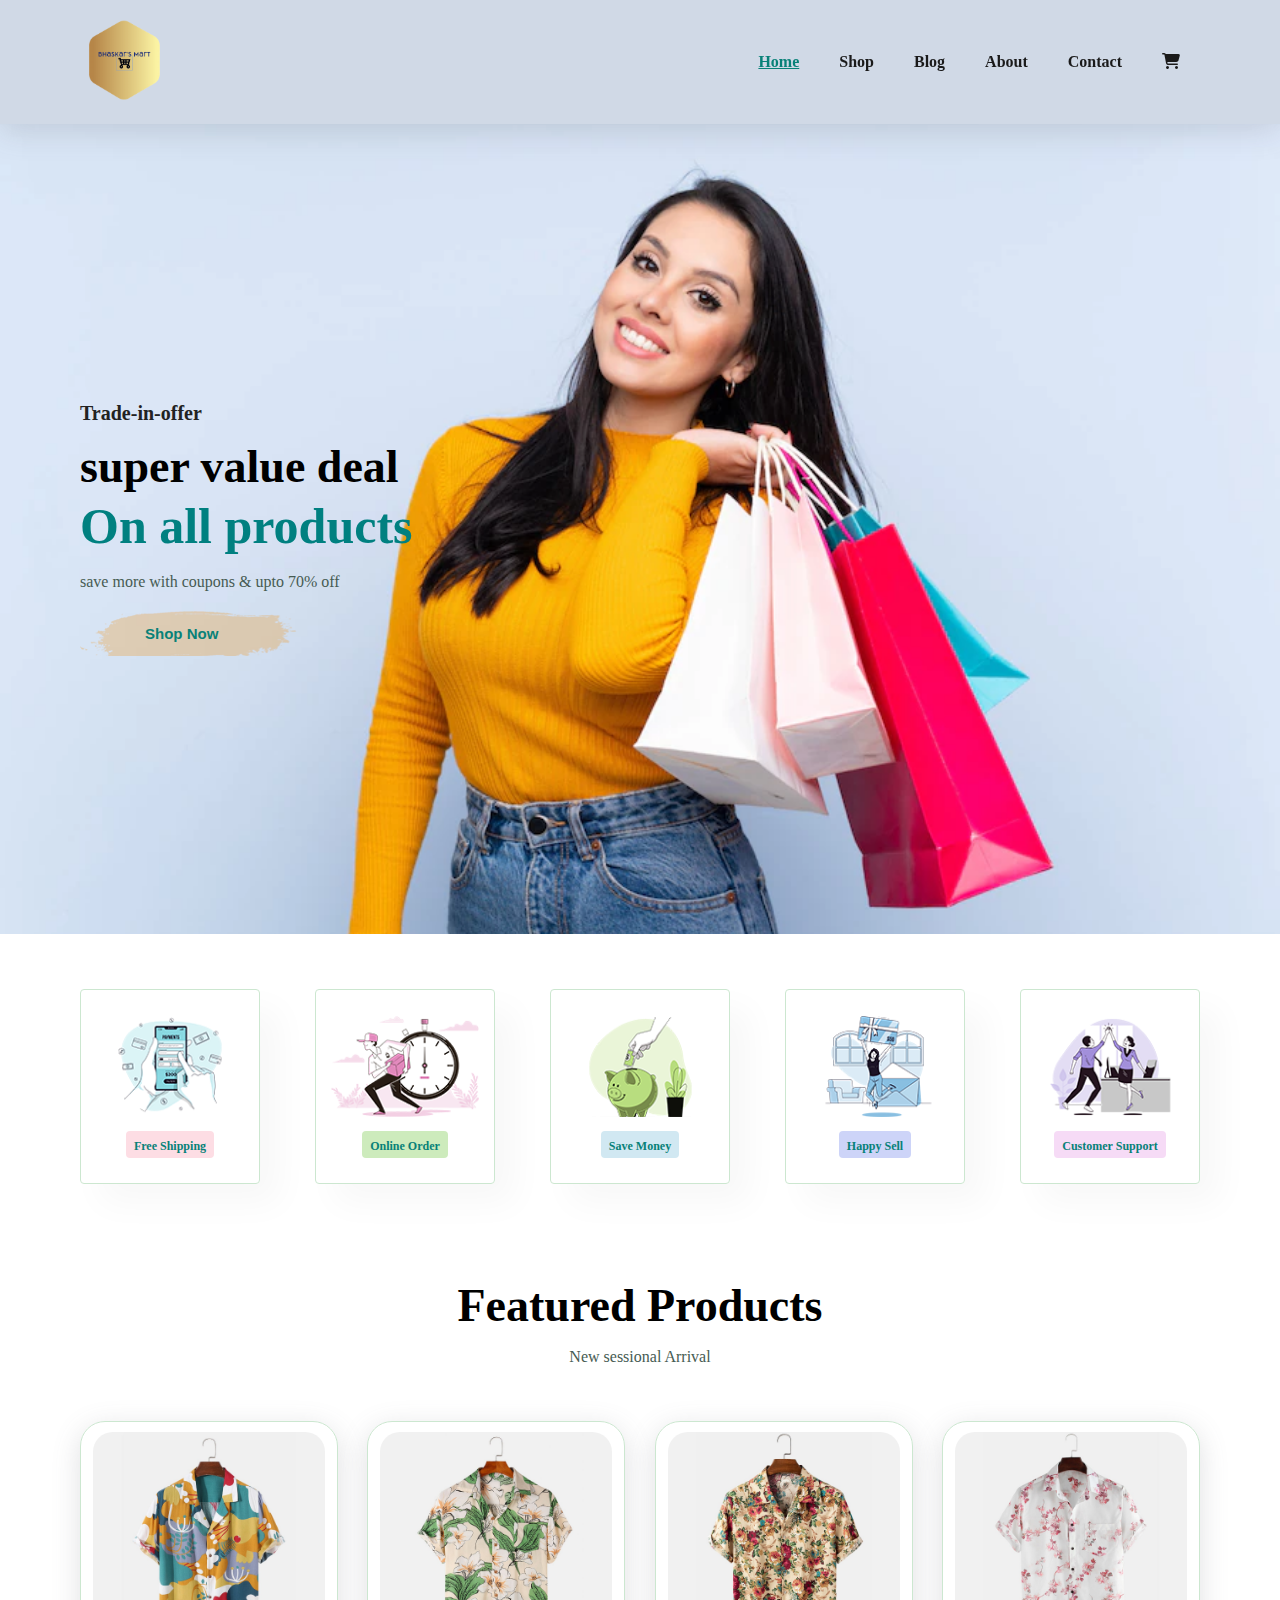
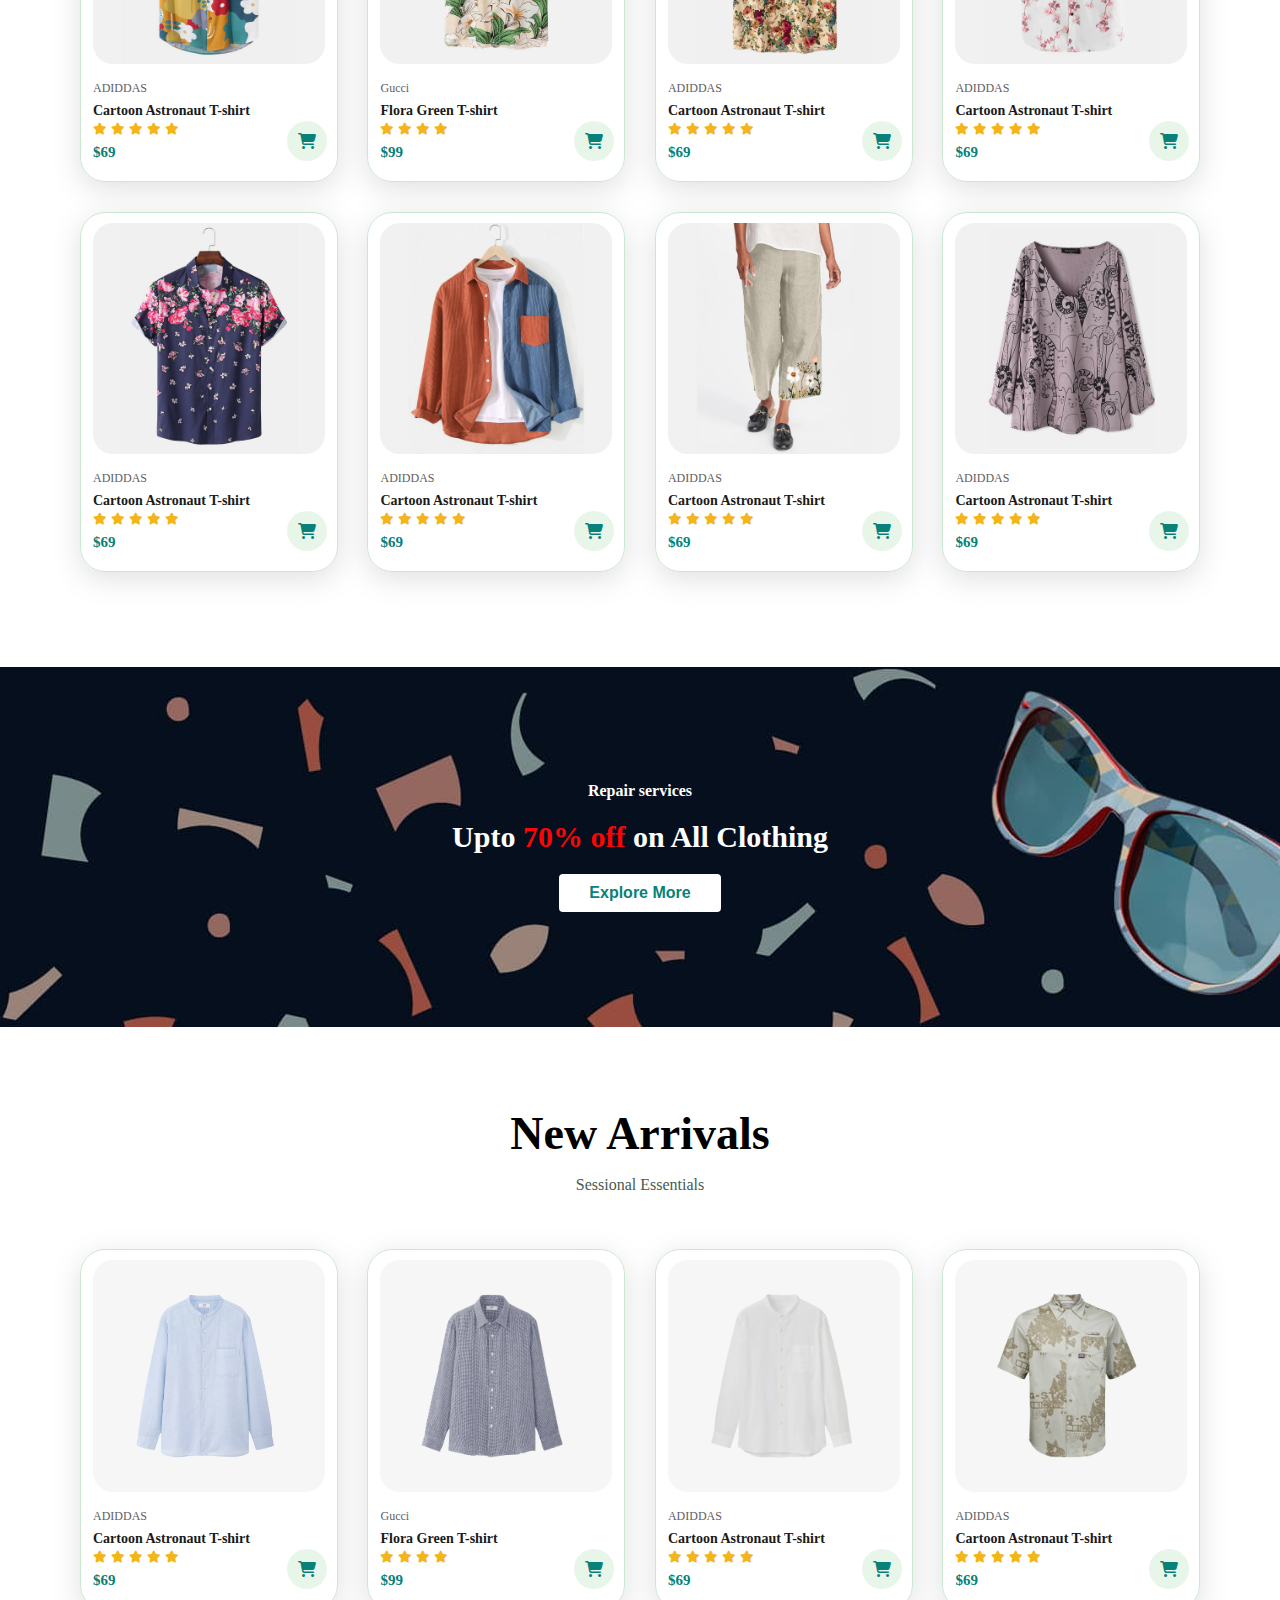
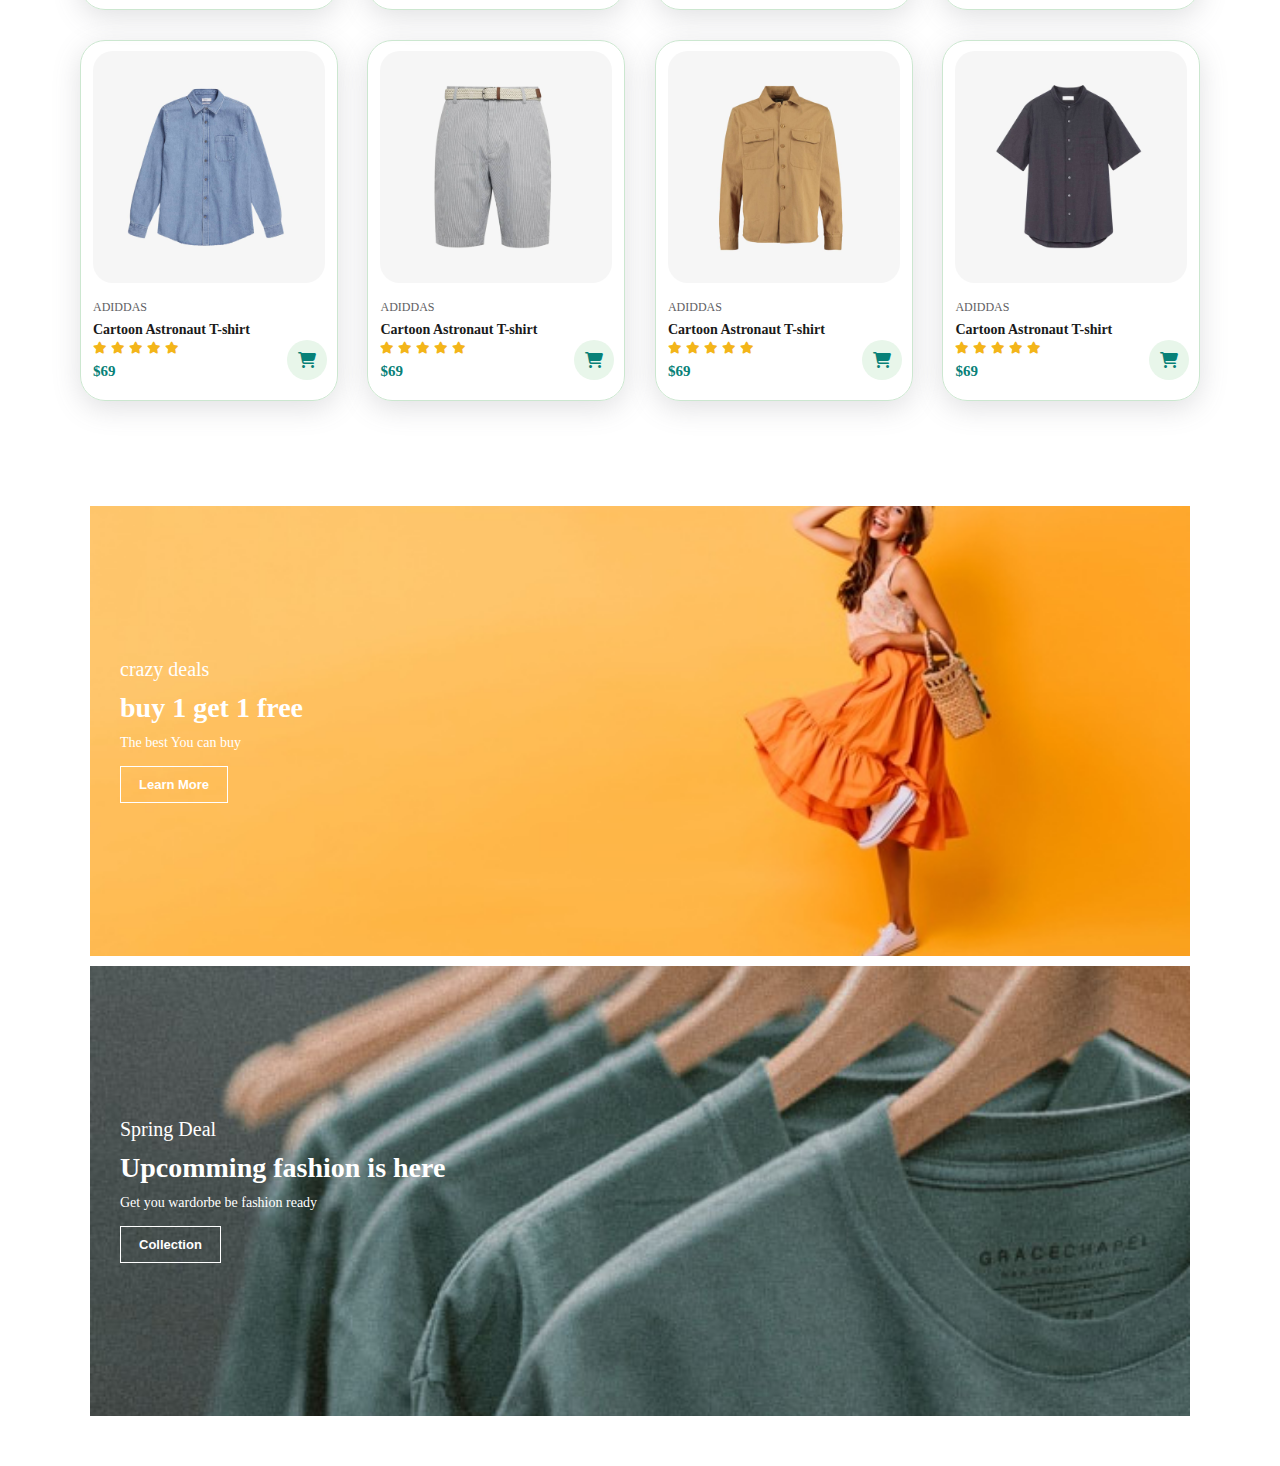
==== E-commerce/index.html @ acdefb36 "home_page_banner" ====
<!DOCTYPE html>
<html lang="en">
<head>
    <meta charset="UTF-8">
    <meta http-equiv="X-UA-Compatible" content="IE=edge">
    <meta name="viewport" content="width=device-width, initial-scale=1.0">
    <title>Bhaskar's Mart</title>
    <link rel="stylesheet" href="https://cdnjs.cloudflare.com/ajax/libs/font-awesome/6.2.0/css/all.min.css">
    <link rel="stylesheet" href="style.css">
</head>
<body>
<section id="header">
<a href="#"><img src="img/bhaskar_s_Mart_logo.png" class="logo" alt="logo" height="90px"></a>

<div>
    <ul id="navbar">
        <li><a class="active" href="index.html">Home</a></li>
        <li><a href="shop.html">Shop</a></li>
        <li><a href="blog.html">Blog</a></li>
        <li><a href="about.html">About</a></li>
        <li><a href="contact.html">Contact</a></li>
        <li><a href="shop.html"><i class="fa-solid fa-cart-shopping"></i></a></li>
    </ul>
</div>
</section>

<section id="hero">
    <h4>Trade-in-offer</h4>
    <h2>super value deal</h2>
    <h1>On all products</h1>
    <p>save more with coupons & upto 70% off</p>
    <button>Shop Now</button>
     
</section>
     
    <section id="feature" class="section-p1">
        <div class="fe-box">
            <img src="img/features/f1.png" alt="">
            <h6>Free Shipping</h6>
        </div>
        <div class="fe-box">
            <img src="img/features/f2.png" alt="">
            <h6>Online Order</h6>
        </div>
        <div class="fe-box">
            <img src="img/features/f3.png" alt="">
            <h6>Save Money</h6>
        </div>
        <div class="fe-box">
            <img src="img/features/f4.png" alt="">
            <h6>Happy Sell</h6>
        </div>
        <div class="fe-box">
            <img src="img/features/f5.png" alt="">
            <h6>Customer Support</h6>
        </div>
    </section>

    <section id="product1" class="section-p1">
        <h2>Featured Products</h2>
        <p>New sessional Arrival</p>
        <div class="pro-container">
            <div class="pro">
                <img src="img/products/f1.jpg" alt="">
                <div class="des">
                    <span>ADIDDAS</span>
                    <h5>Cartoon Astronaut T-shirt</h5>
                    <div class="star">
                        <i class="fas fa-star"></i>
                        <i class="fas fa-star"></i>
                        <i class="fas fa-star"></i>
                        <i class="fas fa-star"></i>
                        <i class="fas fa-star"></i>
                    </div>
                    <h4>$69</h4>
                </div>
                <a href="#"><i class="fa-solid fa-cart-shopping cart"></i></a>
            </div>
            <div class="pro">
                <img src="img/products/f2.jpg" alt="">
                <div class="des">
                    <span>Gucci</span>
                    <h5>Flora Green T-shirt</h5>
                    <div class="star">
                        <i class="fas fa-star"></i>
                        <i class="fas fa-star"></i>
                        <i class="fas fa-star"></i>
                        <i class="fas fa-star"></i>
                        
                    </div>
                    <h4>$99</h4>
                </div>
                <a href="#"><i class="fa-solid fa-cart-shopping cart"></i></a>
            </div>
            <div class="pro">
                <img src="img/products/f3.jpg" alt="">
                <div class="des">
                    <span>ADIDDAS</span>
                    <h5>Cartoon Astronaut T-shirt</h5>
                    <div class="star">
                        <i class="fas fa-star"></i>
                        <i class="fas fa-star"></i>
                        <i class="fas fa-star"></i>
                        <i class="fas fa-star"></i>
                        <i class="fas fa-star"></i>
                    </div>
                    <h4>$69</h4>
                </div>
                <a href="#"><i class="fa-solid fa-cart-shopping cart"></i></a>
            </div>
            <div class="pro">
                <img src="img/products/f4.jpg" alt="">
                <div class="des">
                    <span>ADIDDAS</span>
                    <h5>Cartoon Astronaut T-shirt</h5>
                    <div class="star">
                        <i class="fas fa-star"></i>
                        <i class="fas fa-star"></i>
                        <i class="fas fa-star"></i>
                        <i class="fas fa-star"></i>
                        <i class="fas fa-star"></i>
                    </div>
                    <h4>$69</h4>
                </div>
                <a href="#"><i class="fa-solid fa-cart-shopping cart"></i></a>
            </div>
            <div class="pro">
                <img src="img/products/f5.jpg" alt="">
                <div class="des">
                    <span>ADIDDAS</span>
                    <h5>Cartoon Astronaut T-shirt</h5>
                    <div class="star">
                        <i class="fas fa-star"></i>
                        <i class="fas fa-star"></i>
                        <i class="fas fa-star"></i>
                        <i class="fas fa-star"></i>
                        <i class="fas fa-star"></i>
                    </div>
                    <h4>$69</h4>
                </div>
                <a href="#"><i class="fa-solid fa-cart-shopping cart"></i></a>
            </div>
            <div class="pro">
                <img src="img/products/f6.jpg" alt="">
                <div class="des">
                    <span>ADIDDAS</span>
                    <h5>Cartoon Astronaut T-shirt</h5>
                    <div class="star">
                        <i class="fas fa-star"></i>
                        <i class="fas fa-star"></i>
                        <i class="fas fa-star"></i>
                        <i class="fas fa-star"></i>
                        <i class="fas fa-star"></i>
                    </div>
                    <h4>$69</h4>
                </div>
                <a href="#"><i class="fa-solid fa-cart-shopping cart"></i></a>
            </div>
            <div class="pro">
                <img src="img/products/f7.jpg" alt="">
                <div class="des">
                    <span>ADIDDAS</span>
                    <h5>Cartoon Astronaut T-shirt</h5>
                    <div class="star">
                        <i class="fas fa-star"></i>
                        <i class="fas fa-star"></i>
                        <i class="fas fa-star"></i>
                        <i class="fas fa-star"></i>
                        <i class="fas fa-star"></i>
                    </div>
                    <h4>$69</h4>
                </div>
                <a href="#"><i class="fa-solid fa-cart-shopping cart"></i></a>
            </div>
            <div class="pro">
                <img src="img/products/f8.jpg" alt="">
                <div class="des">
                    <span>ADIDDAS</span>
                    <h5>Cartoon Astronaut T-shirt</h5>
                    <div class="star">
                        <i class="fas fa-star"></i>
                        <i class="fas fa-star"></i>
                        <i class="fas fa-star"></i>
                        <i class="fas fa-star"></i>
                        <i class="fas fa-star"></i>
                    </div>
                    <h4>$69</h4>
                </div>
                <a href="#"><i class="fa-solid fa-cart-shopping cart"></i></a>
            </div>
            
            
        </div>
    </section>

    <section id="banner" class="section-m1">
        <h4>Repair services</h4>
        <h2>Upto <span>70% off</span> on All Clothing</h2>
        <button class="normal">Explore More</button>
    </section>

    <section id="product1" class="section-p1">
        <h2>New Arrivals</h2>
        <p>Sessional Essentials</p>
        <div class="pro-container">
            <div class="pro">
                <img src="img/products/n1.jpg" alt="">
                <div class="des">
                    <span>ADIDDAS</span>
                    <h5>Cartoon Astronaut T-shirt</h5>
                    <div class="star">
                        <i class="fas fa-star"></i>
                        <i class="fas fa-star"></i>
                        <i class="fas fa-star"></i>
                        <i class="fas fa-star"></i>
                        <i class="fas fa-star"></i>
                    </div>
                    <h4>$69</h4>
                </div>
                <a href="#"><i class="fa-solid fa-cart-shopping cart"></i></a>
            </div>
            <div class="pro">
                <img src="img/products/n2.jpg" alt="">
                <div class="des">
                    <span>Gucci</span>
                    <h5>Flora Green T-shirt</h5>
                    <div class="star">
                        <i class="fas fa-star"></i>
                        <i class="fas fa-star"></i>
                        <i class="fas fa-star"></i>
                        <i class="fas fa-star"></i>
                        
                    </div>
                    <h4>$99</h4>
                </div>
                <a href="#"><i class="fa-solid fa-cart-shopping cart"></i></a>
            </div>
            <div class="pro">
                <img src="img/products/n3.jpg" alt="">
                <div class="des">
                    <span>ADIDDAS</span>
                    <h5>Cartoon Astronaut T-shirt</h5>
                    <div class="star">
                        <i class="fas fa-star"></i>
                        <i class="fas fa-star"></i>
                        <i class="fas fa-star"></i>
                        <i class="fas fa-star"></i>
                        <i class="fas fa-star"></i>
                    </div>
                    <h4>$69</h4>
                </div>
                <a href="#"><i class="fa-solid fa-cart-shopping cart"></i></a>
            </div>
            <div class="pro">
                <img src="img/products/n4.jpg" alt="">
                <div class="des">
                    <span>ADIDDAS</span>
                    <h5>Cartoon Astronaut T-shirt</h5>
                    <div class="star">
                        <i class="fas fa-star"></i>
                        <i class="fas fa-star"></i>
                        <i class="fas fa-star"></i>
                        <i class="fas fa-star"></i>
                        <i class="fas fa-star"></i>
                    </div>
                    <h4>$69</h4>
                </div>
                <a href="#"><i class="fa-solid fa-cart-shopping cart"></i></a>
            </div>
            <div class="pro">
                <img src="img/products/n5.jpg" alt="">
                <div class="des">
                    <span>ADIDDAS</span>
                    <h5>Cartoon Astronaut T-shirt</h5>
                    <div class="star">
                        <i class="fas fa-star"></i>
                        <i class="fas fa-star"></i>
                        <i class="fas fa-star"></i>
                        <i class="fas fa-star"></i>
                        <i class="fas fa-star"></i>
                    </div>
                    <h4>$69</h4>
                </div>
                <a href="#"><i class="fa-solid fa-cart-shopping cart"></i></a>
            </div>
            <div class="pro">
                <img src="img/products/n6.jpg" alt="">
                <div class="des">
                    <span>ADIDDAS</span>
                    <h5>Cartoon Astronaut T-shirt</h5>
                    <div class="star">
                        <i class="fas fa-star"></i>
                        <i class="fas fa-star"></i>
                        <i class="fas fa-star"></i>
                        <i class="fas fa-star"></i>
                        <i class="fas fa-star"></i>
                    </div>
                    <h4>$69</h4>
                </div>
                <a href="#"><i class="fa-solid fa-cart-shopping cart"></i></a>
            </div>
            <div class="pro">
                <img src="img/products/n7.jpg" alt="">
                <div class="des">
                    <span>ADIDDAS</span>
                    <h5>Cartoon Astronaut T-shirt</h5>
                    <div class="star">
                        <i class="fas fa-star"></i>
                        <i class="fas fa-star"></i>
                        <i class="fas fa-star"></i>
                        <i class="fas fa-star"></i>
                        <i class="fas fa-star"></i>
                    </div>
                    <h4>$69</h4>
                </div>
                <a href="#"><i class="fa-solid fa-cart-shopping cart"></i></a>
            </div>
            <div class="pro">
                <img src="img/products/n8.jpg" alt="">
                <div class="des">
                    <span>ADIDDAS</span>
                    <h5>Cartoon Astronaut T-shirt</h5>
                    <div class="star">
                        <i class="fas fa-star"></i>
                        <i class="fas fa-star"></i>
                        <i class="fas fa-star"></i>
                        <i class="fas fa-star"></i>
                        <i class="fas fa-star"></i>
                    </div>
                    <h4>$69</h4>
                </div>
                <a href="#"><i class="fa-solid fa-cart-shopping cart"></i></a>
            </div>
            
            
        </div>
    </section>

    <section id="sm-banner" class="section-p1">
        <div class="banner-box">
            <h4>crazy deals</h4>
            <h2>buy 1 get 1 free</h2>
            <span>The best You can buy</span>
            <button>Learn More</button>
        </div>
        <div class="banner-box banner-box2">
            <h4>Spring Deal </h4>
            <h2>Upcomming fashion is here</h2>
            <span>Get you wardorbe be fashion ready</span>
            <button>Collection</button>
        </div>
    </section>


    
</body>
</html>
---- E-commerce/style.css ----
*{
    margin: 0;
    padding: 0;
    box-sizing: border-box;
    
}

h1{
    font-size: 50px;
    line-height: 64px;
    color: #222;
}

h2{
    font-size: 46px;
    line-height: 54px;
    columns: #222;
}

h4{
    font-size: 20px;
    color: #222;
}

h6{
    font-weight: 700;
    font-size: 12px;

}

p{
    font-size: 16px;
    color: #465b52;
    margin: 15px 0 20px 0;
     
}
.section-p1{
    padding: 40px 80px;
}

.section-m1{
    margin: 40px 0;
}

button.normal{
    font-size: 16px;
    font-weight: 600;
    padding: 10px 30px;
    color: #000;
    background-color: #fff;
    border-radius: 4px;
    cursor: pointer;
    border: none;
    outline: none;
    color: #088178;
    transition: 0.2s ease;
}

button.normal:hover{
    background-color: #088178;
    color: #fff;
}

body{
    width: 100%;
}

#header{
    display: flex;
    align-items: center;
    justify-content: space-between;
    padding: 15px 80px;
    background-color: #d0d9e6;
    box-shadow: rgba(100, 100, 111, 0.2) 0px 7px 29px 0px;
    z-index: 999;
    position: sticky;
    top: 0;
    left: 0;

}

#navbar{
    display: flex;
    align-items: center;
    justify-content: center;
}
#navbar li{
    list-style: none;
    padding: 0 20px;   
    position: relative;
}

#navbar li a{
    text-decoration: none;
    font-size: 16px;
    font-weight: 600;
    color: #1a1a1a;
    transition: 0.3s ease;
}


#navbar li a:hover,
#navbar li a.active{
    color: #088178;
    text-decoration: underline;
}

#navbar li a.active::after {
 content: "";   
 height: 30%;
 background: #088178;
 position: absolute;
 bottom: -4px;
 left: 20px;
}

#hero {
    background-image: url("img/cover\ img\ hero.webp");
    height: 90vh;
    width: 100%;
    background-position: top 25% right 0%;
    background-size: cover;
    padding: 0 80px;
    display: flex;
    flex-direction: column;
    align-items: flex-start;
    justify-content: center;
    
}


#hero h4{
padding-bottom: 15px;
}

#hero h1{
    color: teal;
}

#hero button {
    background-image: url("img/button.png");
    background-color: transparent;
    color: #088178;
    border: 0;
    padding: 14px 80px 14px 65px;
    background-repeat: no-repeat;
    cursor: pointer;
    font-weight: 700;
    font-size: 15px;
}

#feature{
    display: flex;
    align-items: center;
    justify-content: space-between;
    flex-wrap: wrap;
}
#feature .fe-box {
    width: 180px;
    text-align: center;
    padding: 25px 15px;
    box-shadow: 20px 20px 34px rgba(0,0,0 ,0.03);
    border: 1px solid #cce7d0;
    border-radius: 4px;
    margin: 15px 0;

}

#feature .fe-box:hover{

    box-shadow: rgba(50, 50, 93, 0.25) 0px 50px 100px -20px, rgba(0, 0, 0, 0.3) 0px 30px 60px -30px, rgba(10, 37, 64, 0.35) 0px -2px 6px 0px inset;

}
#feature .fe-box img{
    width: 100%;
    margin-bottom: 10px;
}

#feature .fe-box h6{
    display: inline-block;
    padding: 9px 8px 6px 8px;
    line-height: 1;
    border-radius: 4px;
    color: #088178;
    background-color: #fddde4;
}

#feature .fe-box:nth-child(2) h6{
background-color: #cdebbc;
}
#feature .fe-box:nth-child(3) h6{
background-color: #d1e8f2;
}
#feature .fe-box:nth-child(4) h6{
background-color: #cdd4f8;
}
#feature .fe-box:nth-child(5) h6{
background-color: #f6dbf6;
}
#feature .fe-box:nth-child(6) h6{
background-color: #fff2e5;
}

#product1{
    text-align: center;
}

#product1 .pro-container{
    display: flex;
    justify-content: space-between;
    padding-top: 20px;
    flex-wrap: wrap;
}

#product1 .pro{
    width: 23%;
    min-width: 250px;
    padding: 10px 12px;
    border: 1px solid #cce7d0;
    border-radius: 25px;
    cursor: pointer;
    box-shadow: rgba(100, 100, 111, 0.2) 0px 7px 29px 0px;
    margin: 15px 0; 
    transition: 0.2s ease;
    position: relative;
}

#product1 .pro:hover {
    box-shadow: rgba(0, 0, 0, 0.35) 0px 5px 15px;
}
#product1 .pro img{
    width: 100%;
    border-radius: 20px;
}

#product1 .pro .des{
    text-align: start;
    padding: 10px 0;
}

#product1 .pro .des span{
 color: #606063;   
 font-size: 12px;
}

#product1 .pro .des h5{
    color: #1a1a1a;
    font-size: 14px;
    padding-top: 7px;
}

#product1 .pro .des i{
    font-size: 12px;
    color: rgb(243, 181, 25);
}

#product1 .pro .des h4{
    padding-top: 7px;
    font-size: 15px;
    font-weight: 700;
    color: #088178;
}

#product1 .pro .cart {
    width: 40px;
    height: 40px;
    line-height: 40px;
    border-radius: 50px;
   background-color: #e8f6ea;
   color: #088178;
   border-color: 1px solid #cce7d0;
   position: absolute;
   bottom: 20px;
   right: 10px;
}

#banner{
display: flex;
flex-direction: column;
justify-content: center;
align-items: center;
text-align: center;
background-image: url("img/banner/b2.jpg");
width: 100%;
height: 40vh;
background-size: cover;
background-position: center;
}

#banner h4{
    color: #fff;
    font-size: 16px;
}

#banner h2{
    color: #fff;
    font-size: 30px;
    padding: 10px 0;
}

#banner h2 span{
    color: rgb(249, 6, 6);
    font-size: 30px;
    padding: 10px 0;
}

/* #sm-banner{
    display: flex;
    justify-content: space-between;
    flex-wrap: wrap;
} */

#sm-banner .banner-box{
display: flex;
flex-direction: column;
justify-content: center;
align-items: flex-start;
background-image: url("img/banner/b17.jpg");
min-width: 580px;
height: 50vh;
background-size: cover;
background-position: center;
padding: 30px;
margin: 10px;
}

#sm-banner .banner-box2{
    background-image: url("img/banner/b10.jpg");
}
#sm-banner h4{
    color: #fff;
    font-size: 20px;
    font-weight: 300;

}


#sm-banner h2{
    color: #fff;
    font-size: 28px;
    font-weight: 800;

}
#sm-banner span{
    color: #fff;
    font-size: 14px;
    font-weight: 500;
    padding-bottom: 15px;

}
#sm-banner button{
    font-size: 13px;
    font-weight: 600;
    padding: 10px 18px;
    color: #fff;
    background-color: transparent;
    border: 1px solid #fff;
    cursor: pointer;
    /* border: none; */
    outline: none;
    transition: 0.2s ease;

}


#sm-banner button:hover{
    color: #088178;
}
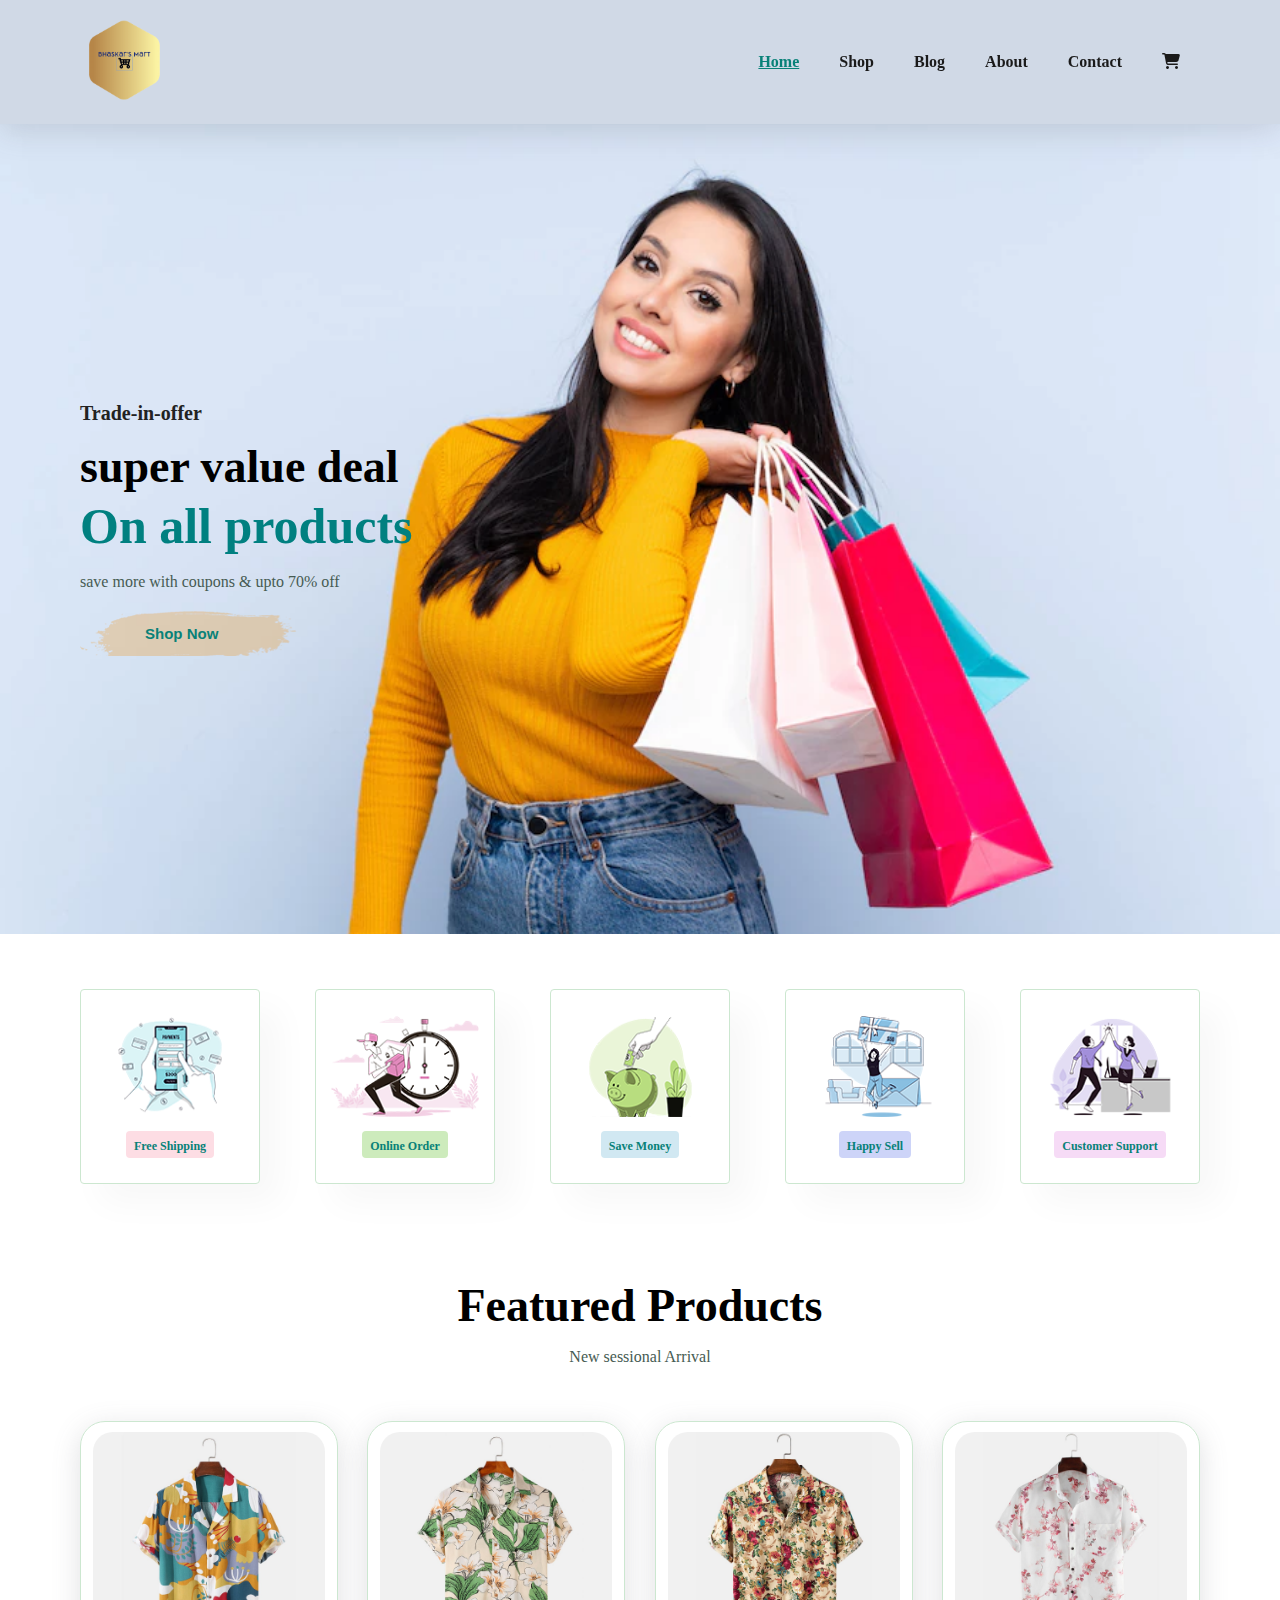
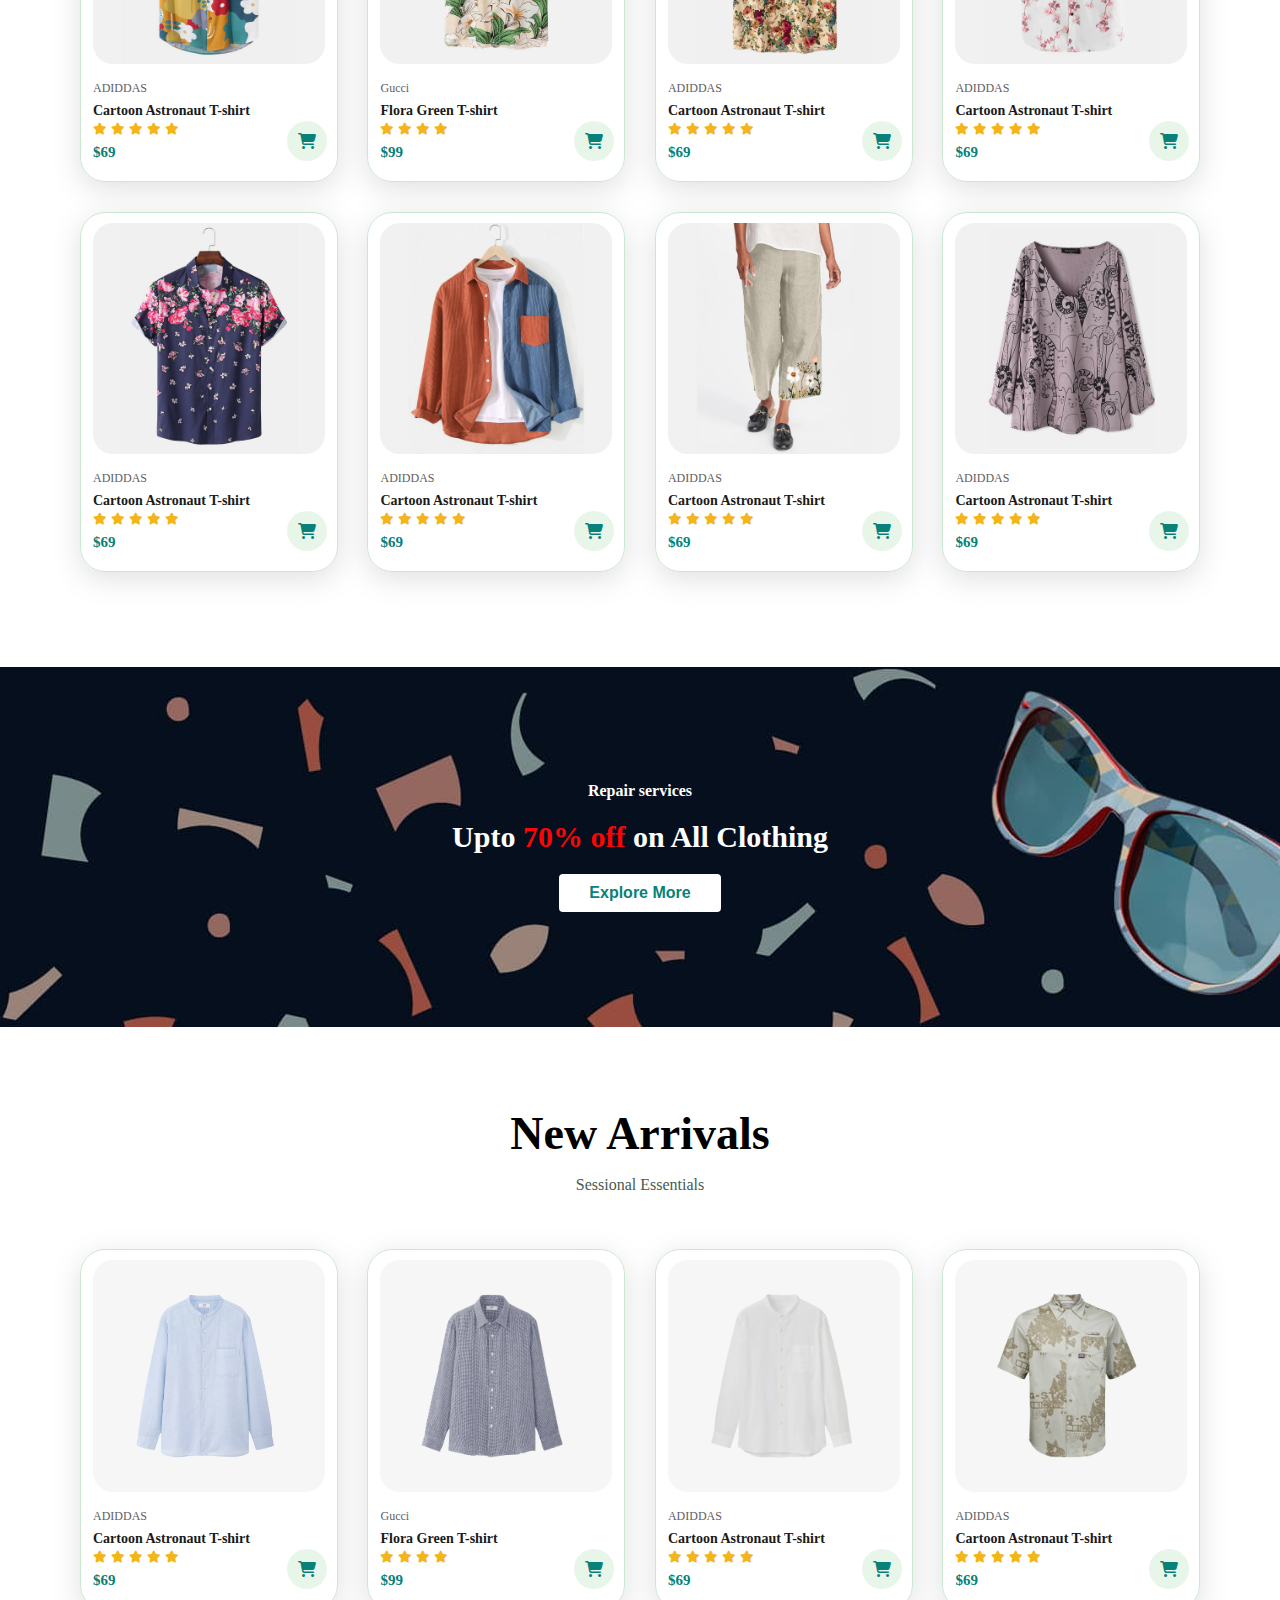
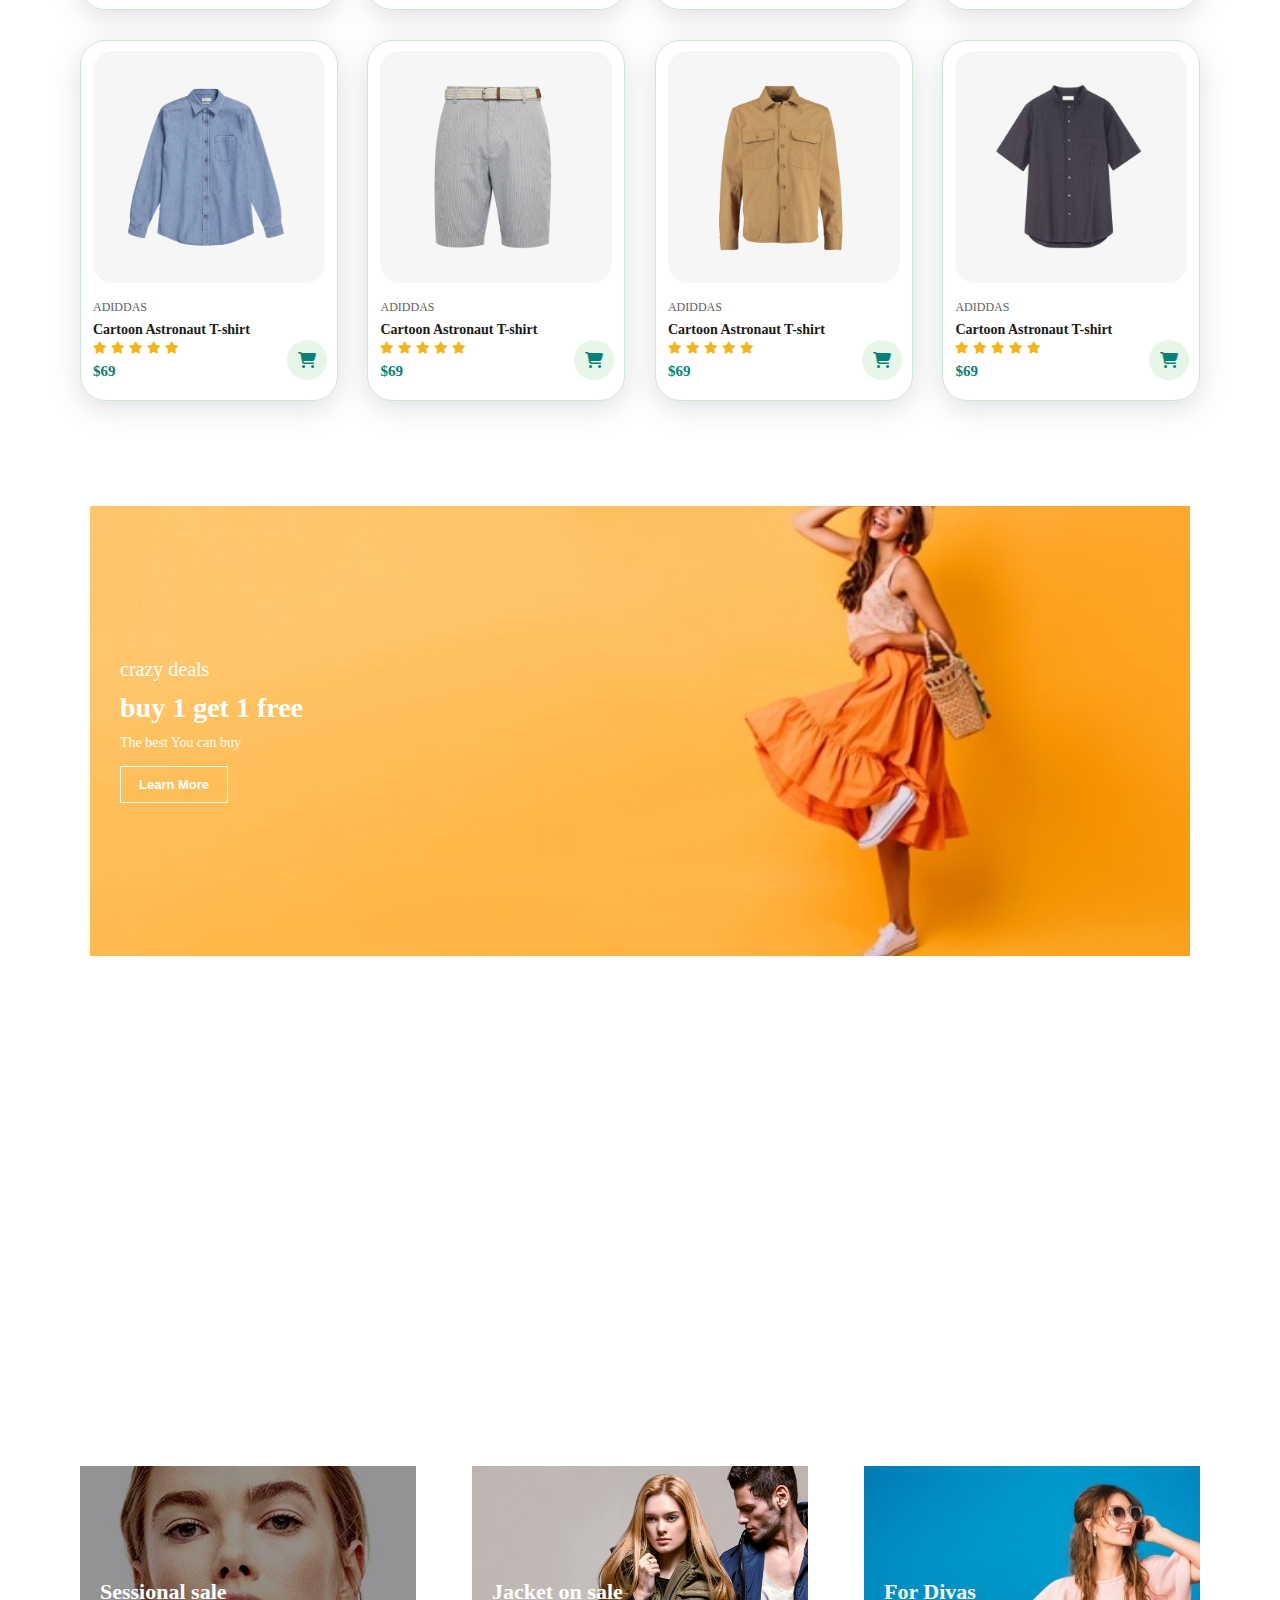
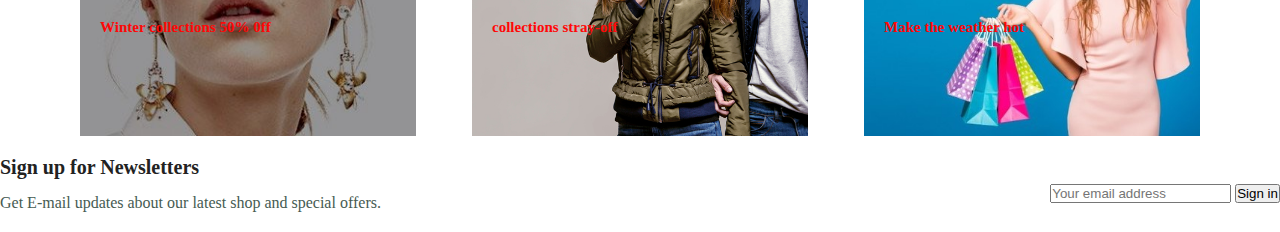
==== commit fabdd76d: "newsletter_incomplete" ====
--- a/E-commerce/index.html
+++ b/E-commerce/index.html
@@ -351,6 +351,38 @@
         </div>
     </section>
 
+    <section id="banner-3">
+        <div class="banner-box">
+           
+            <h2>Sessional sale</h2>
+            <h3>Winter collections 50% 0ff</h3>
+          
+        </div>
+        <div class="banner-box banner-box2">
+           
+            <h2>Jacket on sale</h2>
+            <h3>collections stray-off</h3>
+          
+        </div>
+        <div class="banner-box banner-box3">
+           
+            <h2>For Divas</h2>
+            <h3>Make the weather hot</h3>
+          
+        </div>
+    </section>
+
+    <section id="newsletter">
+        <div class="newstext">
+            <h4>Sign up for Newsletters</h4>
+            <p>Get E-mail updates about our latest shop and <span>special offers</span>.</p>
+        </div>
+        <div class="form">
+            <input type="text" placeholder="Your email address">
+            <button>Sign in</button>
+        </div>
+    </section>
+
 
     
 </body>
--- a/E-commerce/style.css
+++ b/E-commerce/style.css
@@ -325,7 +325,7 @@
 }
 
 #sm-banner .banner-box2{
-    background-image: url("img/banner/b10.jpg");
+    background-image: url("https://images.pexels.com/photos/325876/pexels-photo-325876.jpeg?auto=compress&cs=tinysrgb&w=1260&h=750&dpr=2");
 }
 #sm-banner h4{
     color: #fff;
@@ -367,3 +367,49 @@
     color: #088178;
 }
 
+
+#banner-3 .banner-box{
+    display: flex;
+    flex-direction: column;
+    justify-content: center;
+    align-items: flex-start;
+    min-width: 30%;
+    height: 30vh;
+    background-size: cover;
+    background-position: center;
+    padding: 20px;
+    margin-bottom: 20px;
+background-image: url("img/banner/b7.jpg");
+}
+
+#banner-3 .banner-box2{
+    background-image: url("img/banner/b4.jpg"); 
+}
+
+#banner-3 .banner-box3{
+    background-image: url("img/banner/b18.jpg"); 
+}
+
+#banner-3{
+    display: flex;
+    justify-content: space-between;
+    flex-wrap: wrap;
+    padding: 0 80px;
+}
+#banner-3 h2{
+ color: white;   
+ font-weight: 900;
+ font-size: 22px;
+}
+#banner-3 h3{
+ color: rgb(255, 7, 7);   
+ font-weight: 800;
+ font-size: 15px;
+}
+
+#newsletter{
+    display: flex;
+    justify-content: space-between;
+    flex-wrap: wrap;
+    align-items: center;
+}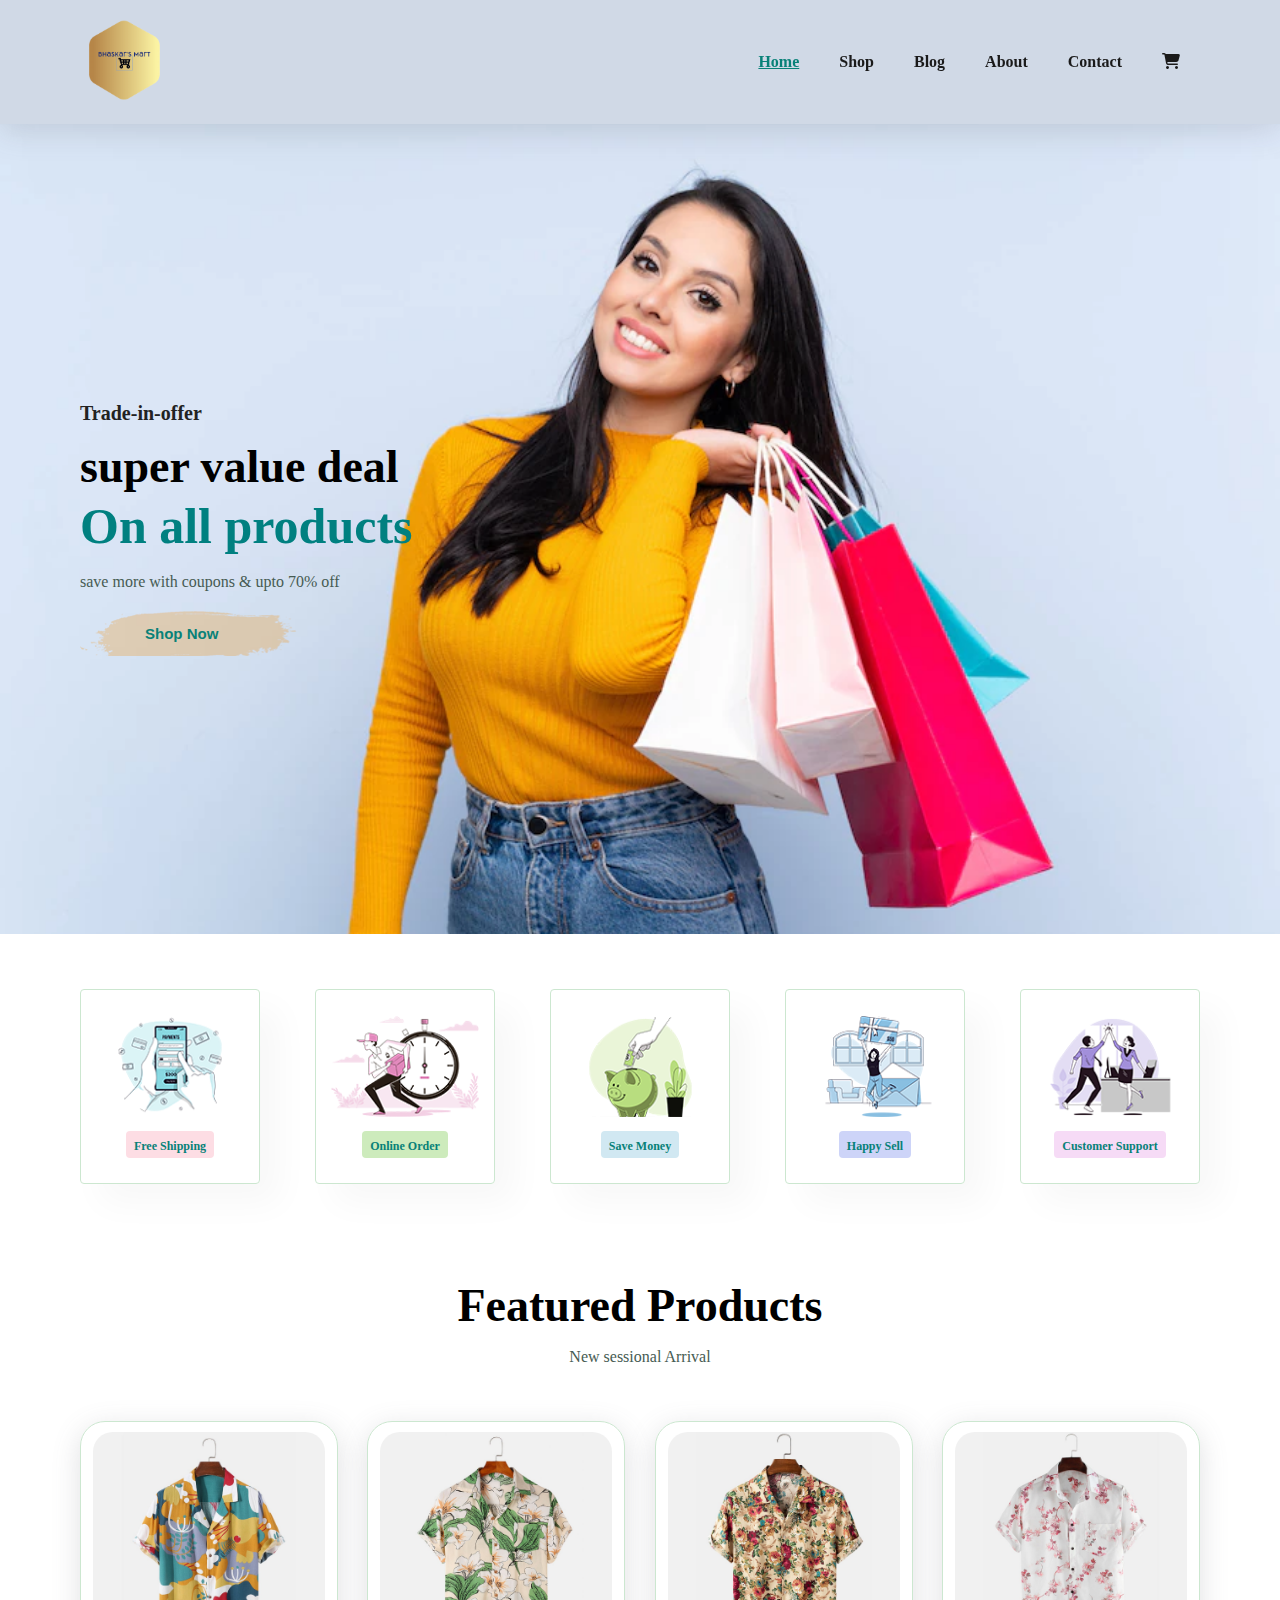
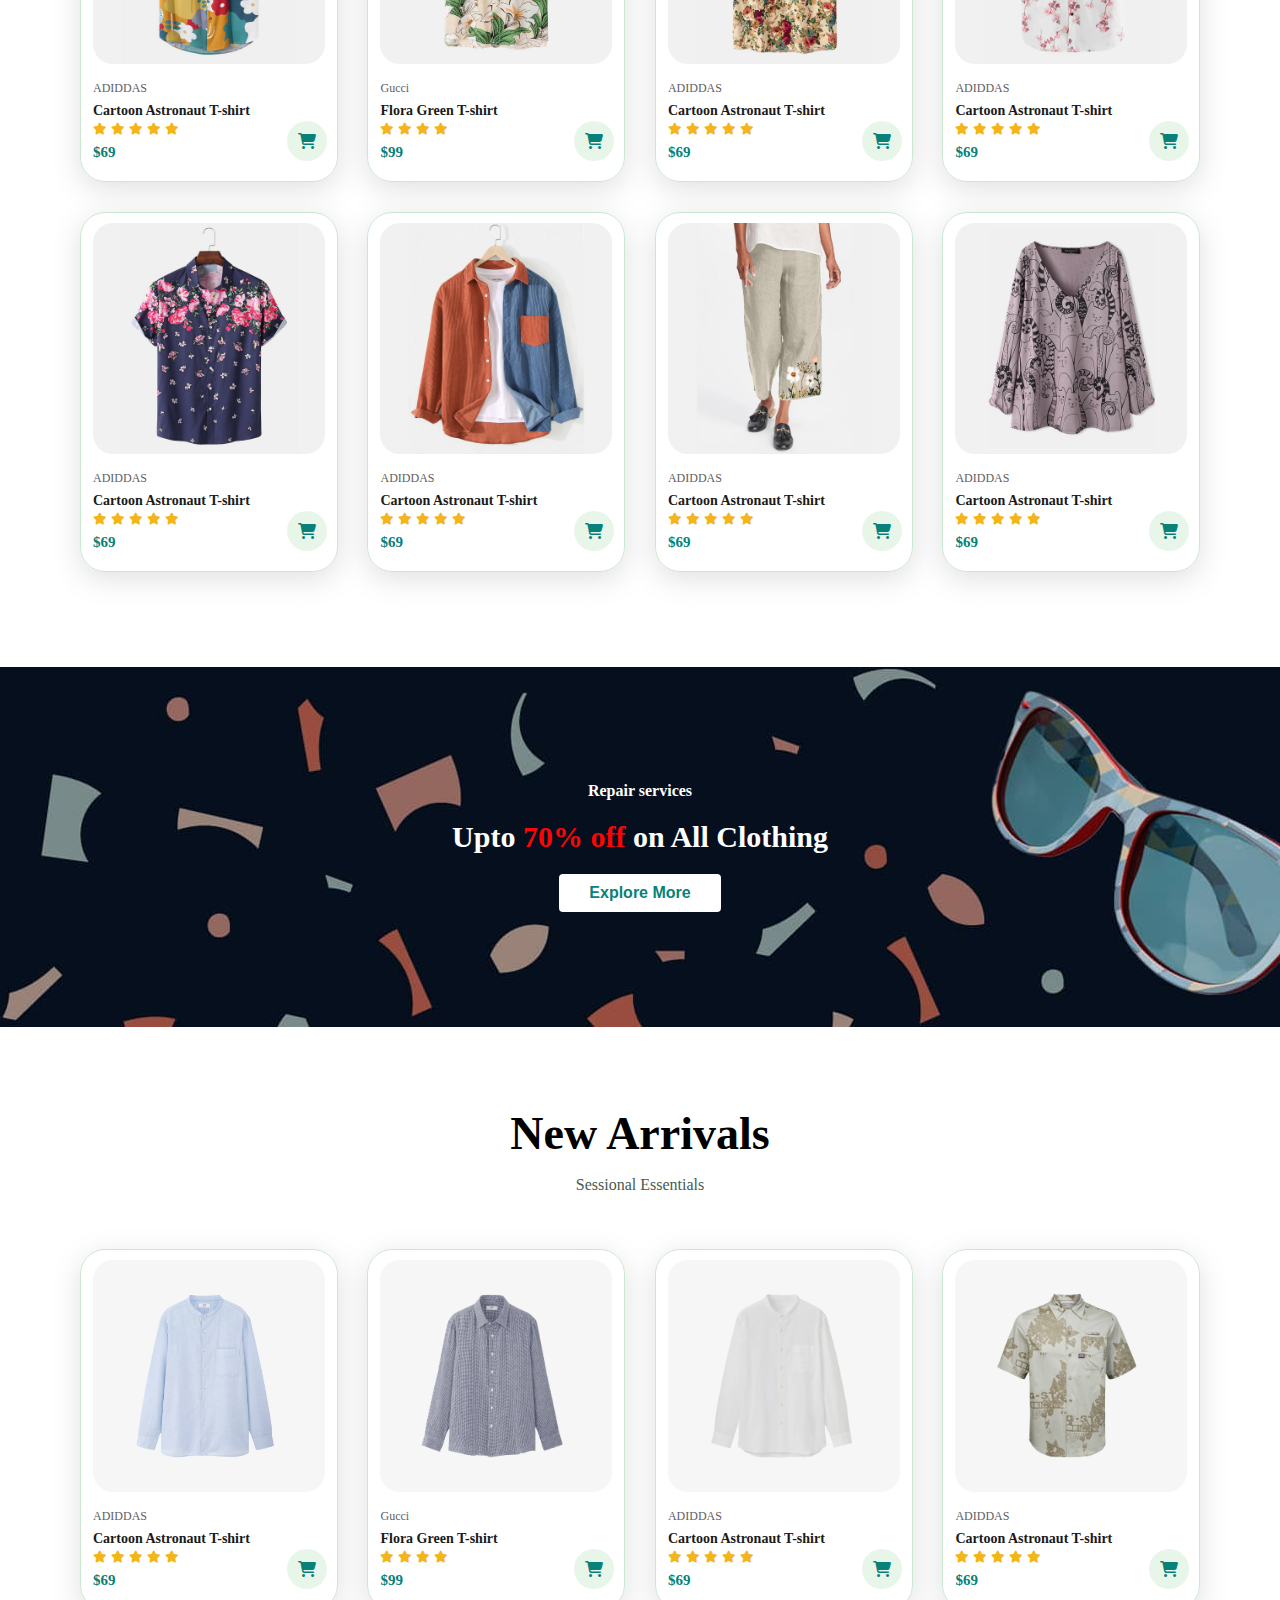
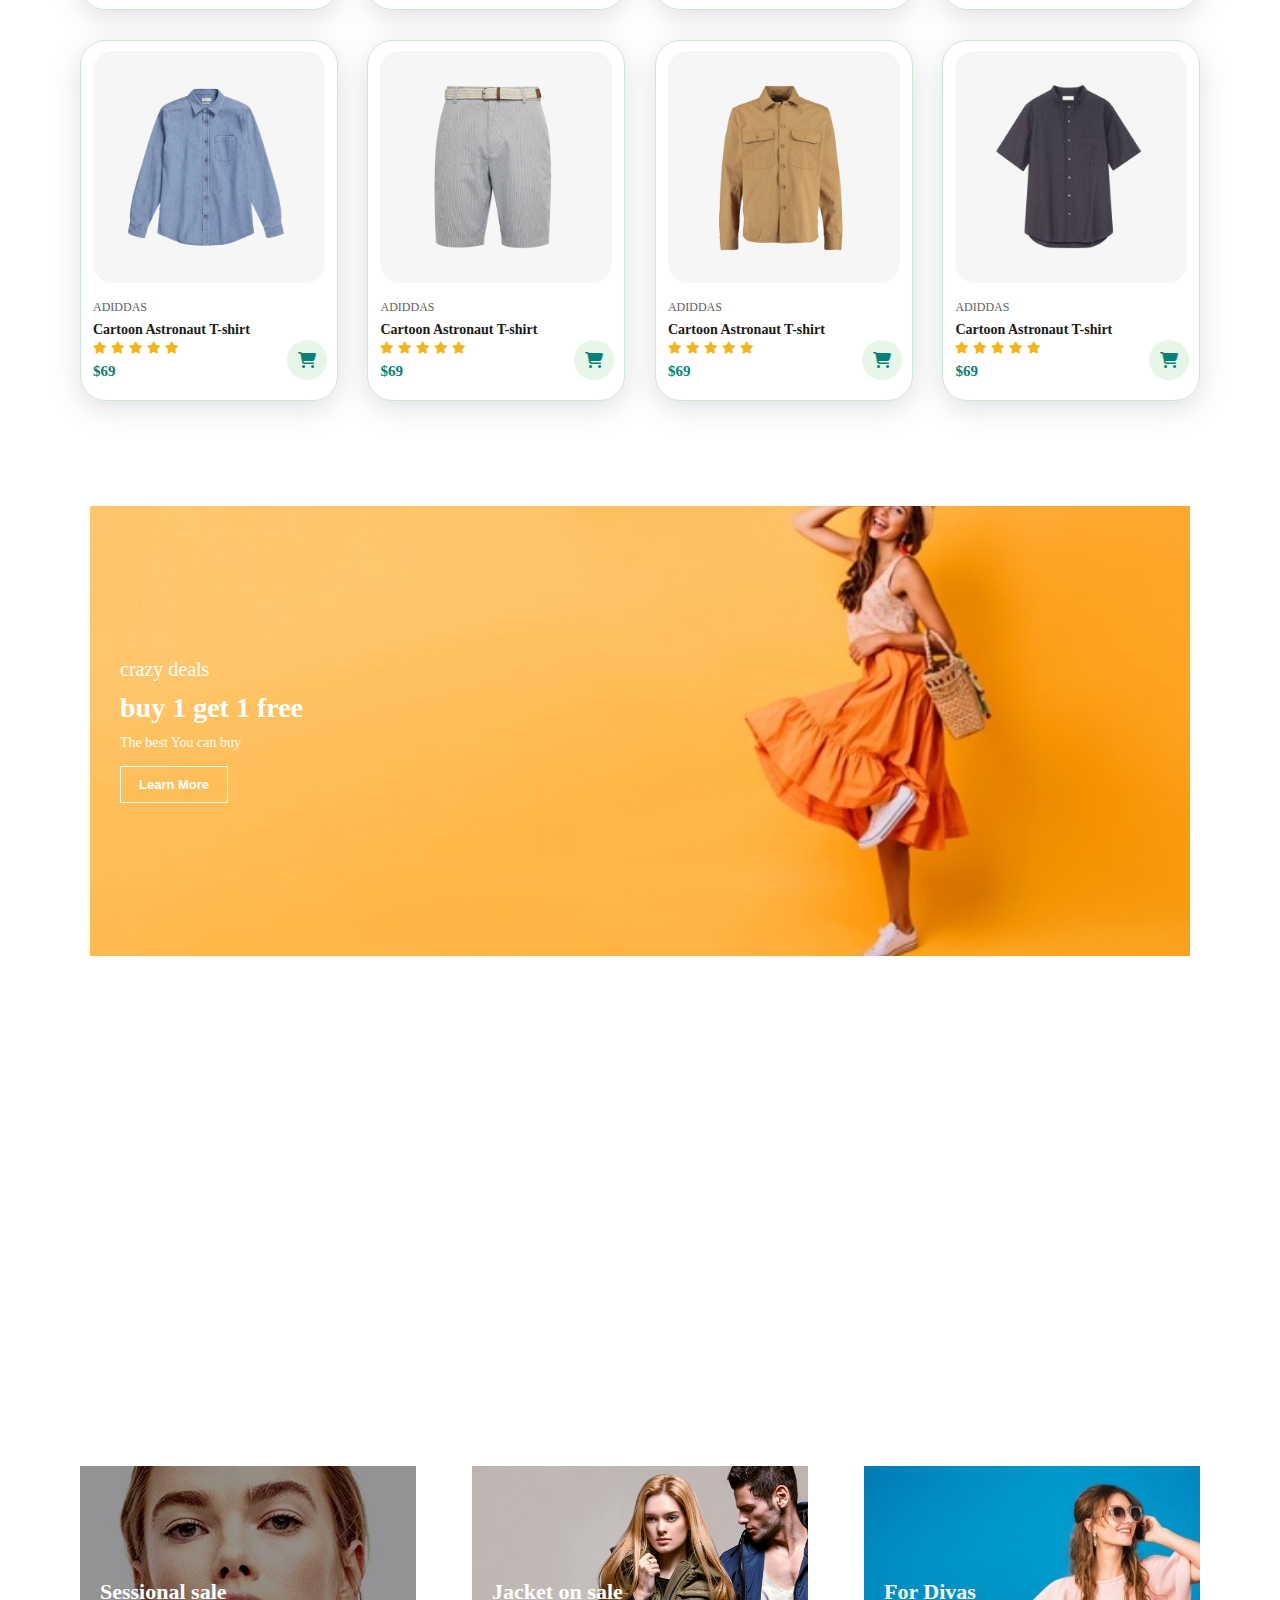
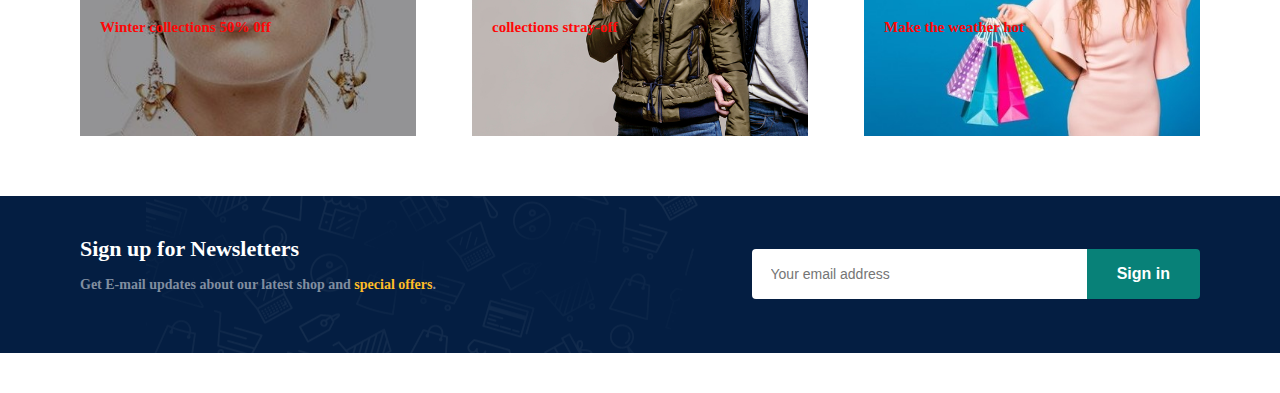
==== commit 71ea3007: "home_newletter_completed" ====
--- a/E-commerce/index.html
+++ b/E-commerce/index.html
@@ -372,14 +372,14 @@
         </div>
     </section>
 
-    <section id="newsletter">
+    <section id="newsletter" class="section-p1 section-m1">
         <div class="newstext">
             <h4>Sign up for Newsletters</h4>
             <p>Get E-mail updates about our latest shop and <span>special offers</span>.</p>
         </div>
         <div class="form">
             <input type="text" placeholder="Your email address">
-            <button>Sign in</button>
+            <button class="normal">Sign in</button>
         </div>
     </section>
 
--- a/E-commerce/style.css
+++ b/E-commerce/style.css
@@ -412,4 +412,53 @@
     justify-content: space-between;
     flex-wrap: wrap;
     align-items: center;
-}+    background-image: url("img/banner/b14.png");
+    background-repeat: no-repeat;
+    background-position: 20% 30%;
+    background-color: #041e42;
+}
+
+#newsletter h4{
+    font-size: 22px;
+    font-weight: 700;
+    color: #fff;
+}
+#newsletter p{
+    font-size: 14px;
+    font-weight: 600;
+    color: #818ea0;
+}
+
+
+#newsletter P span{
+    color: #ffbd27;
+}
+
+#newsletter input{
+    height: 3.125rem;
+    font-size: 14px;
+    padding: 0 1.25em;
+    width: 100%;
+    border: 1px solid transparent;
+    border-radius: 4px;
+    outline: none;
+    border-top-right-radius: 0;
+    border-bottom-right-radius: 0;
+}
+
+#newsletter button {
+color: #fff;
+background-color: #088178;
+white-space: nowrap;
+border-top-left-radius: 0;
+    border-bottom-left-radius: 0;
+}
+
+#newsletter .form{
+display: flex;
+width: 40%;
+}
+
+
+
+
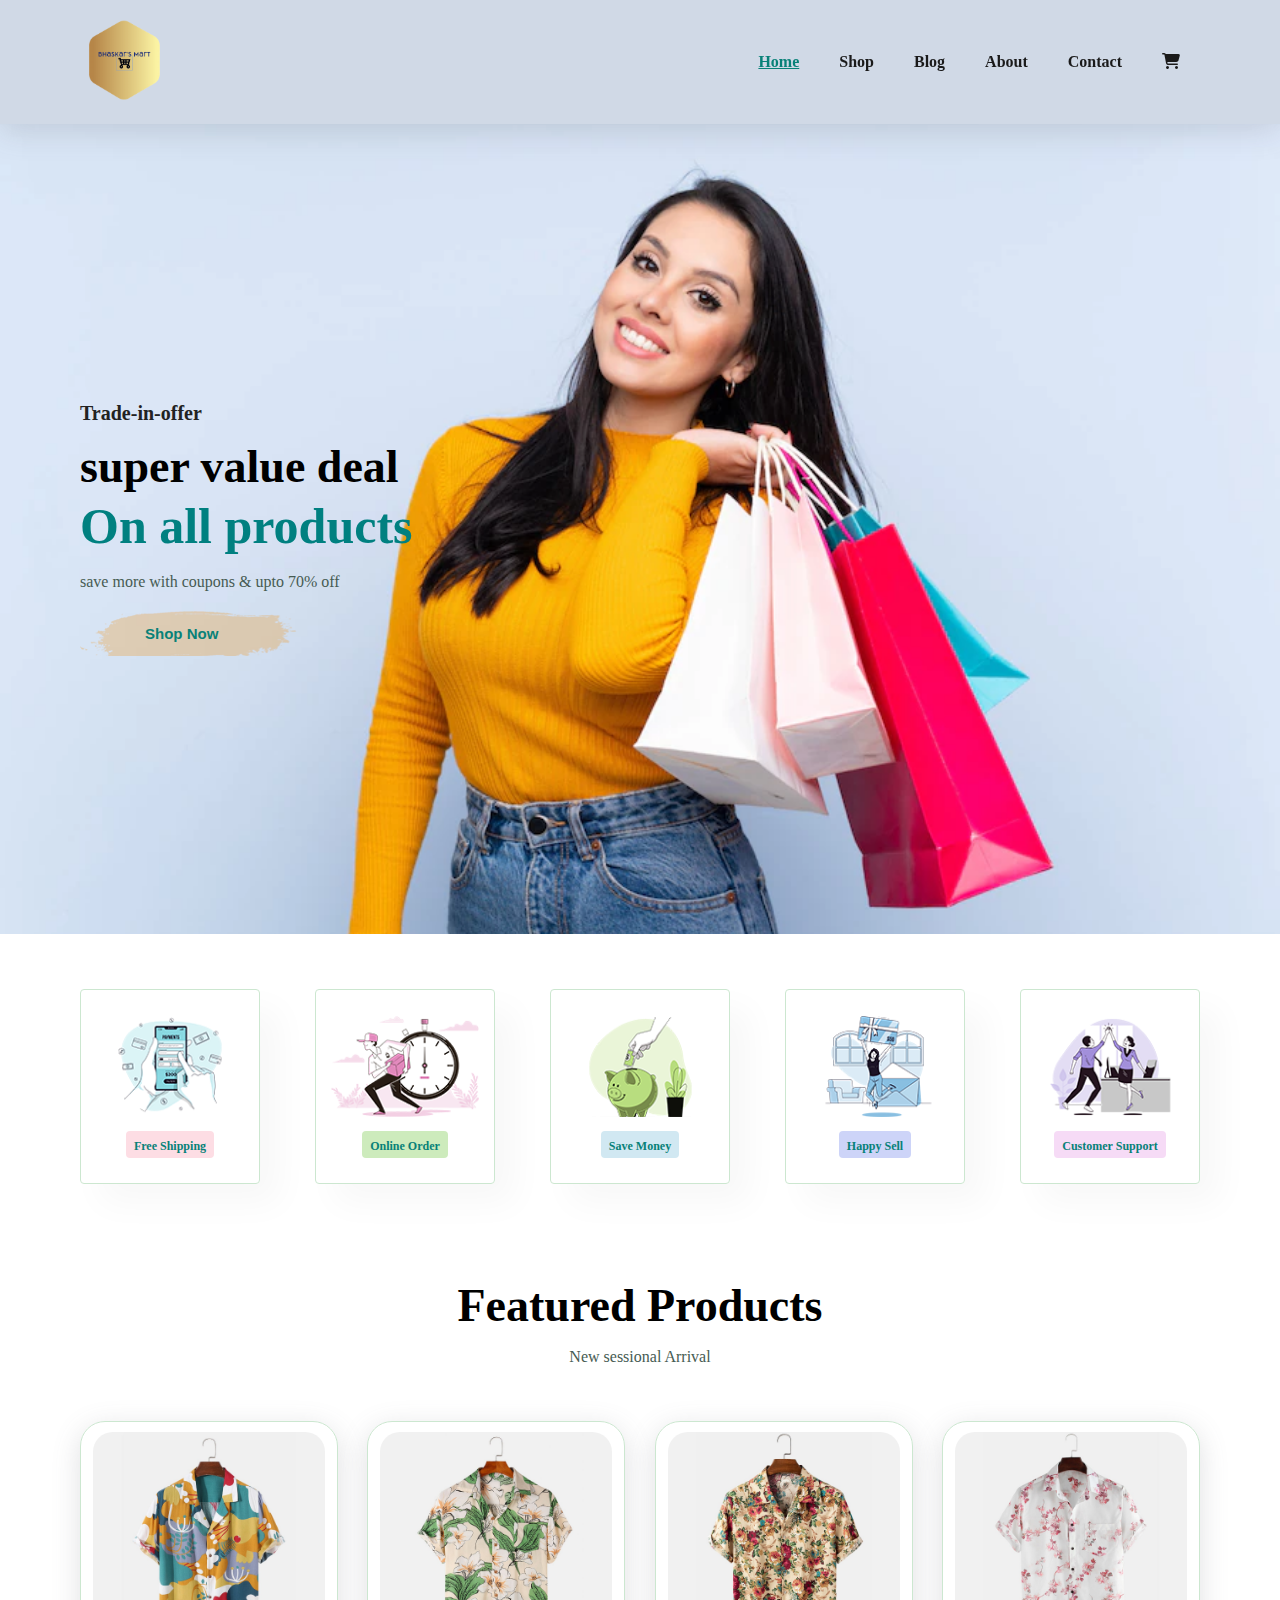
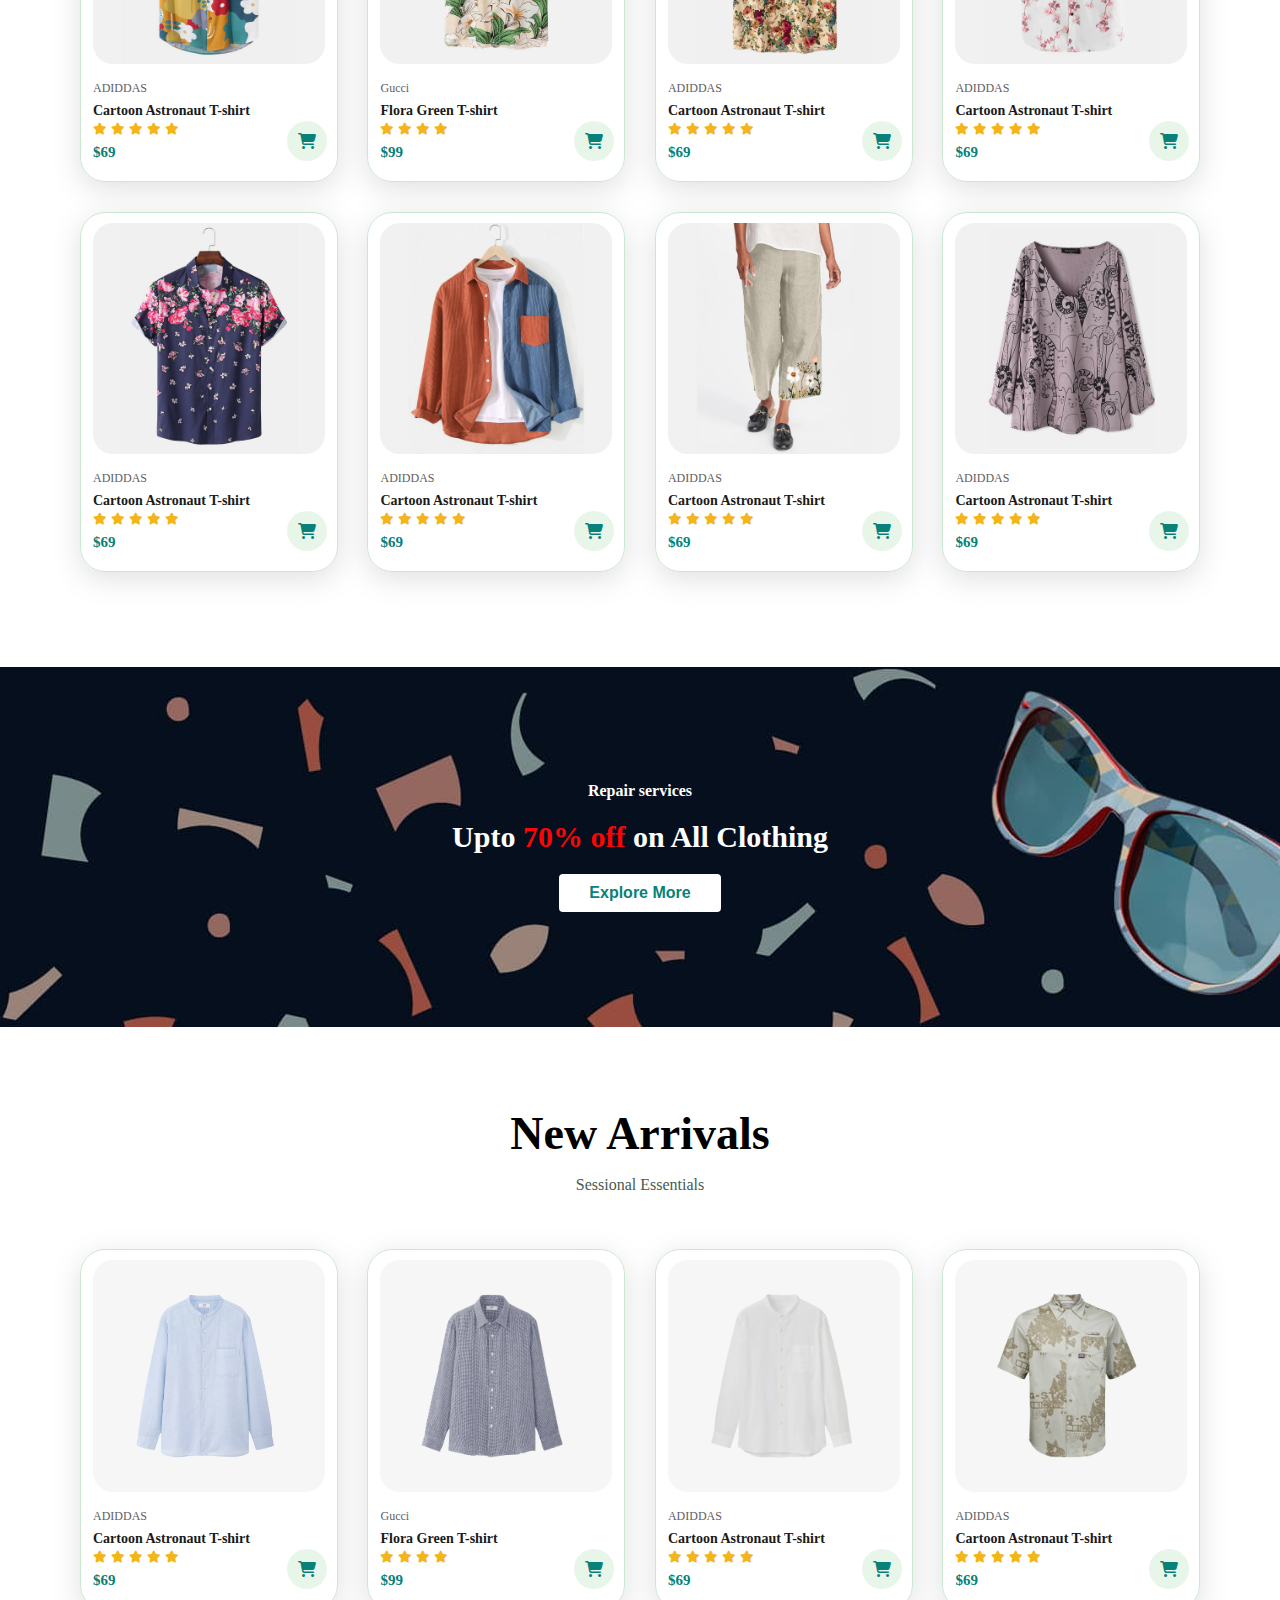
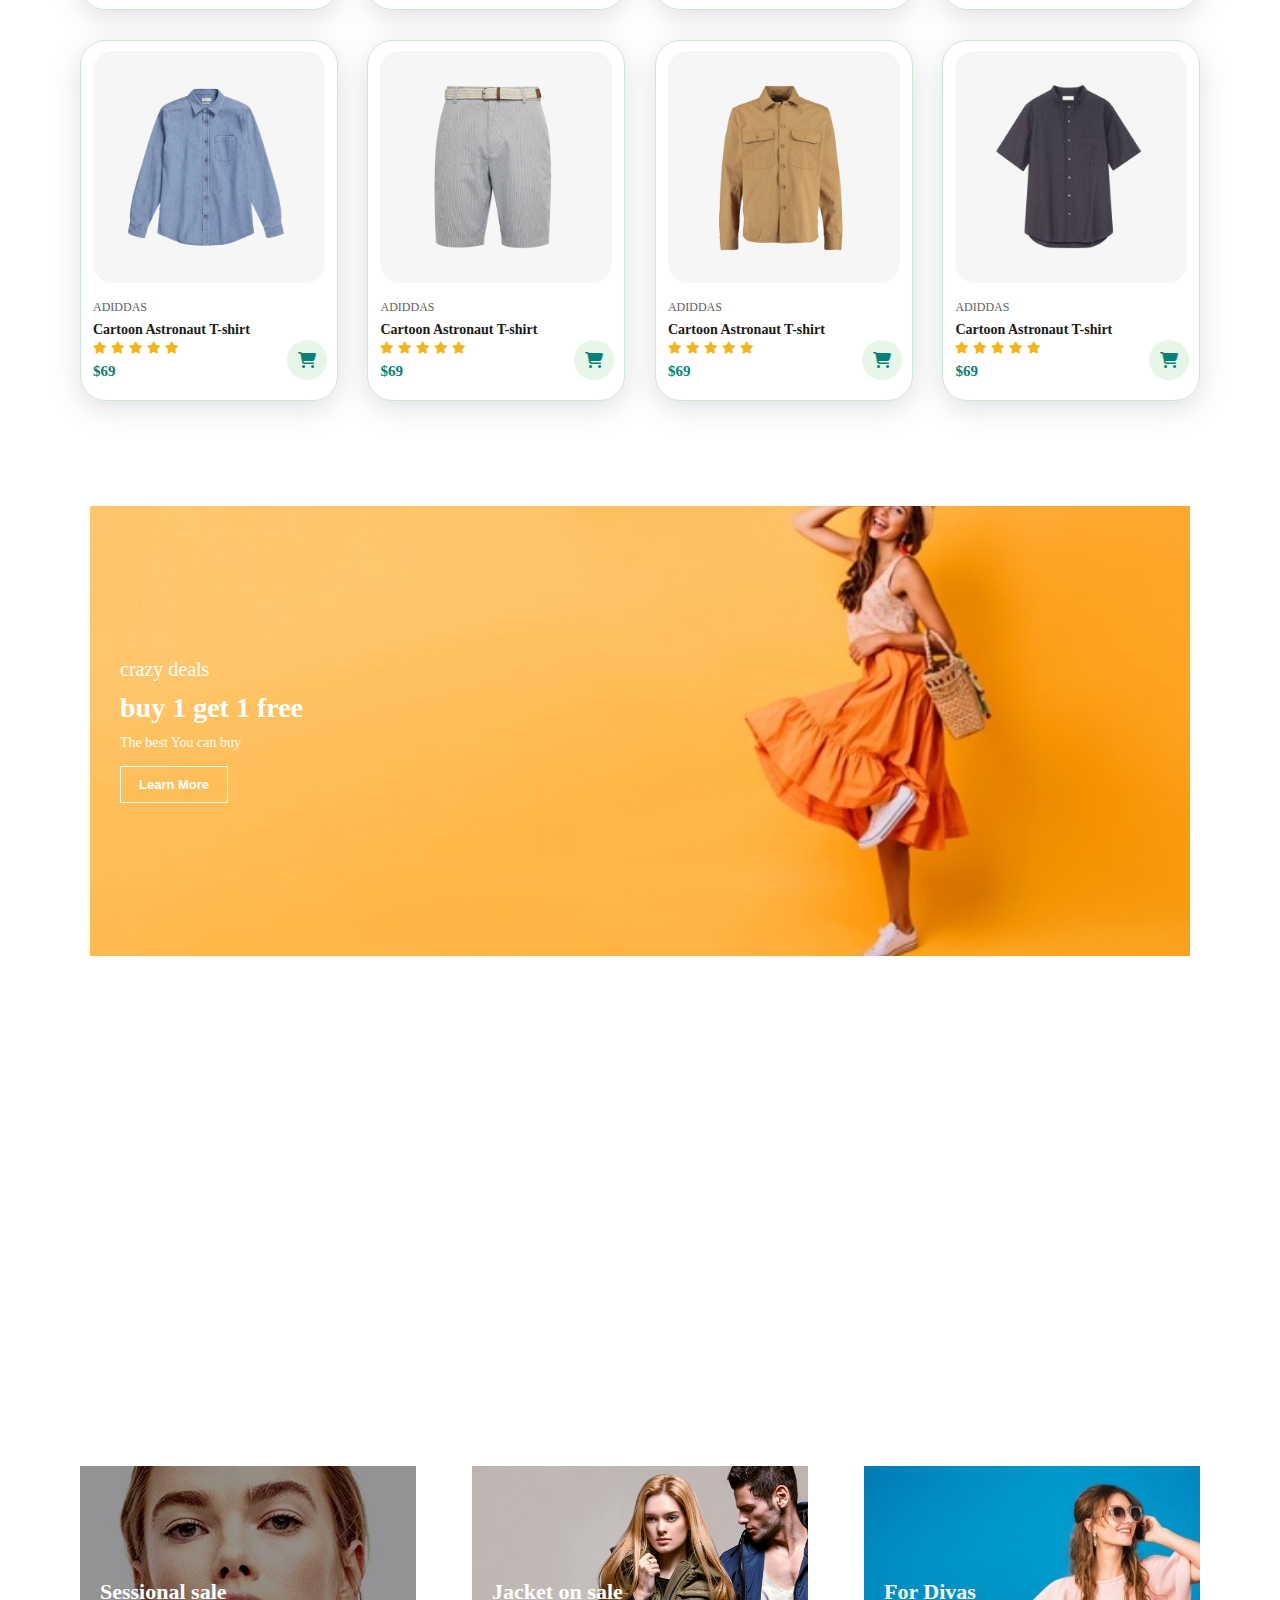
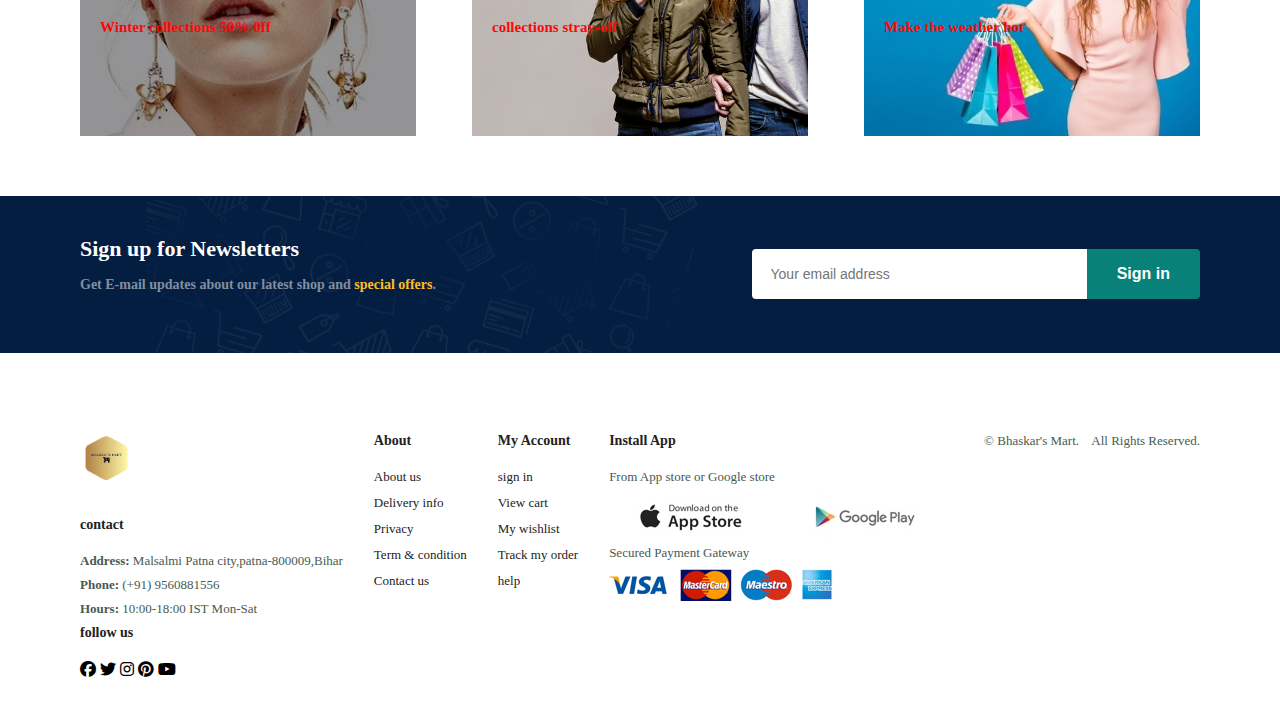
==== commit 1462360b: "footer_inpogress" ====
--- a/E-commerce/index.html
+++ b/E-commerce/index.html
@@ -383,6 +383,57 @@
         </div>
     </section>
 
+   <footer class="section-p1">
+    <div id="col">
+        <img class="col_logo" src="img/bhaskar_s_Mart_logo.png" alt="company_logo">
+        <h4>contact</h4>
+        <p><strong> Address: </strong> Malsalmi Patna city,patna-800009,Bihar</p>
+        <p><strong>Phone:</strong> (+91) 9560881556</p>
+        <p><strong>Hours:</strong> 10:00-18:00 IST Mon-Sat</p>
+        <div class="follow">
+            <h4>follow us</h4>
+            <div class="icon">
+                <i class="fab fa-facebook"></i>
+                <i class="fab fa-twitter"></i>
+                <i class="fab fa-instagram"></i>
+                <i class="fab fa-pinterest"></i>
+                <i class="fab fa-youtube"></i>
+            </div>
+        </div>
+    </div>
+    <div class="col">
+        <h4>About</h4>
+        <a href="#">About us</a>
+        <a href="#">Delivery info</a>
+        <a href="#">Privacy</a>
+        <a href="#">Term & condition</a>
+        <a href="#">Contact us</a>
+    </div>
+    <div class="col">
+        <h4>My Account</h4>
+        <a href="#">sign in</a>
+        <a href="#">View cart</a>
+        <a href="#">My wishlist</a>
+        <a href="#">Track my order</a>
+        <a href="#">help</a>
+    </div>
+
+    <div class="col install">
+        <h4>Install App</h4>
+        <p>From App store or Google store</p>
+        <div class="row">
+            <img src="img/pay/app.jpg" alt="">
+            <img src="img/pay/play.jpg" alt="">
+        </div>
+        <p>Secured Payment Gateway</p>
+        <img src="img/pay/pay.png" alt="">
+    </div>
+
+    <div class="copyright">
+        <p>© Bhaskar's Mart.&nbsp &nbsp All Rights Reserved.</p>
+    </div>
+   </footer>
+
 
     
 </body>
--- a/E-commerce/style.css
+++ b/E-commerce/style.css
@@ -459,6 +459,41 @@
 width: 40%;
 }
 
-
-
-
+footer{
+    display: flex;
+    flex-wrap: wrap;
+    justify-content: space-between;
+}
+footer .col{
+    display: flex;
+    flex-direction: column;
+    align-items: flex-start;
+    margin-bottom: 20px ;
+}
+
+footer .col_logo{
+    width:50px;
+    height: 50px;
+    margin-bottom: 30px;
+}
+
+footer h4{
+font-size: 14px;
+padding-bottom: 20px;
+}
+footer p{
+font-size: 13px;
+margin: 0 0 8px 0;
+}
+footer a{
+font-size: 13px;
+text-decoration: none;
+color: #222;
+margin-bottom: 10px;
+}
+
+
+
+
+
+
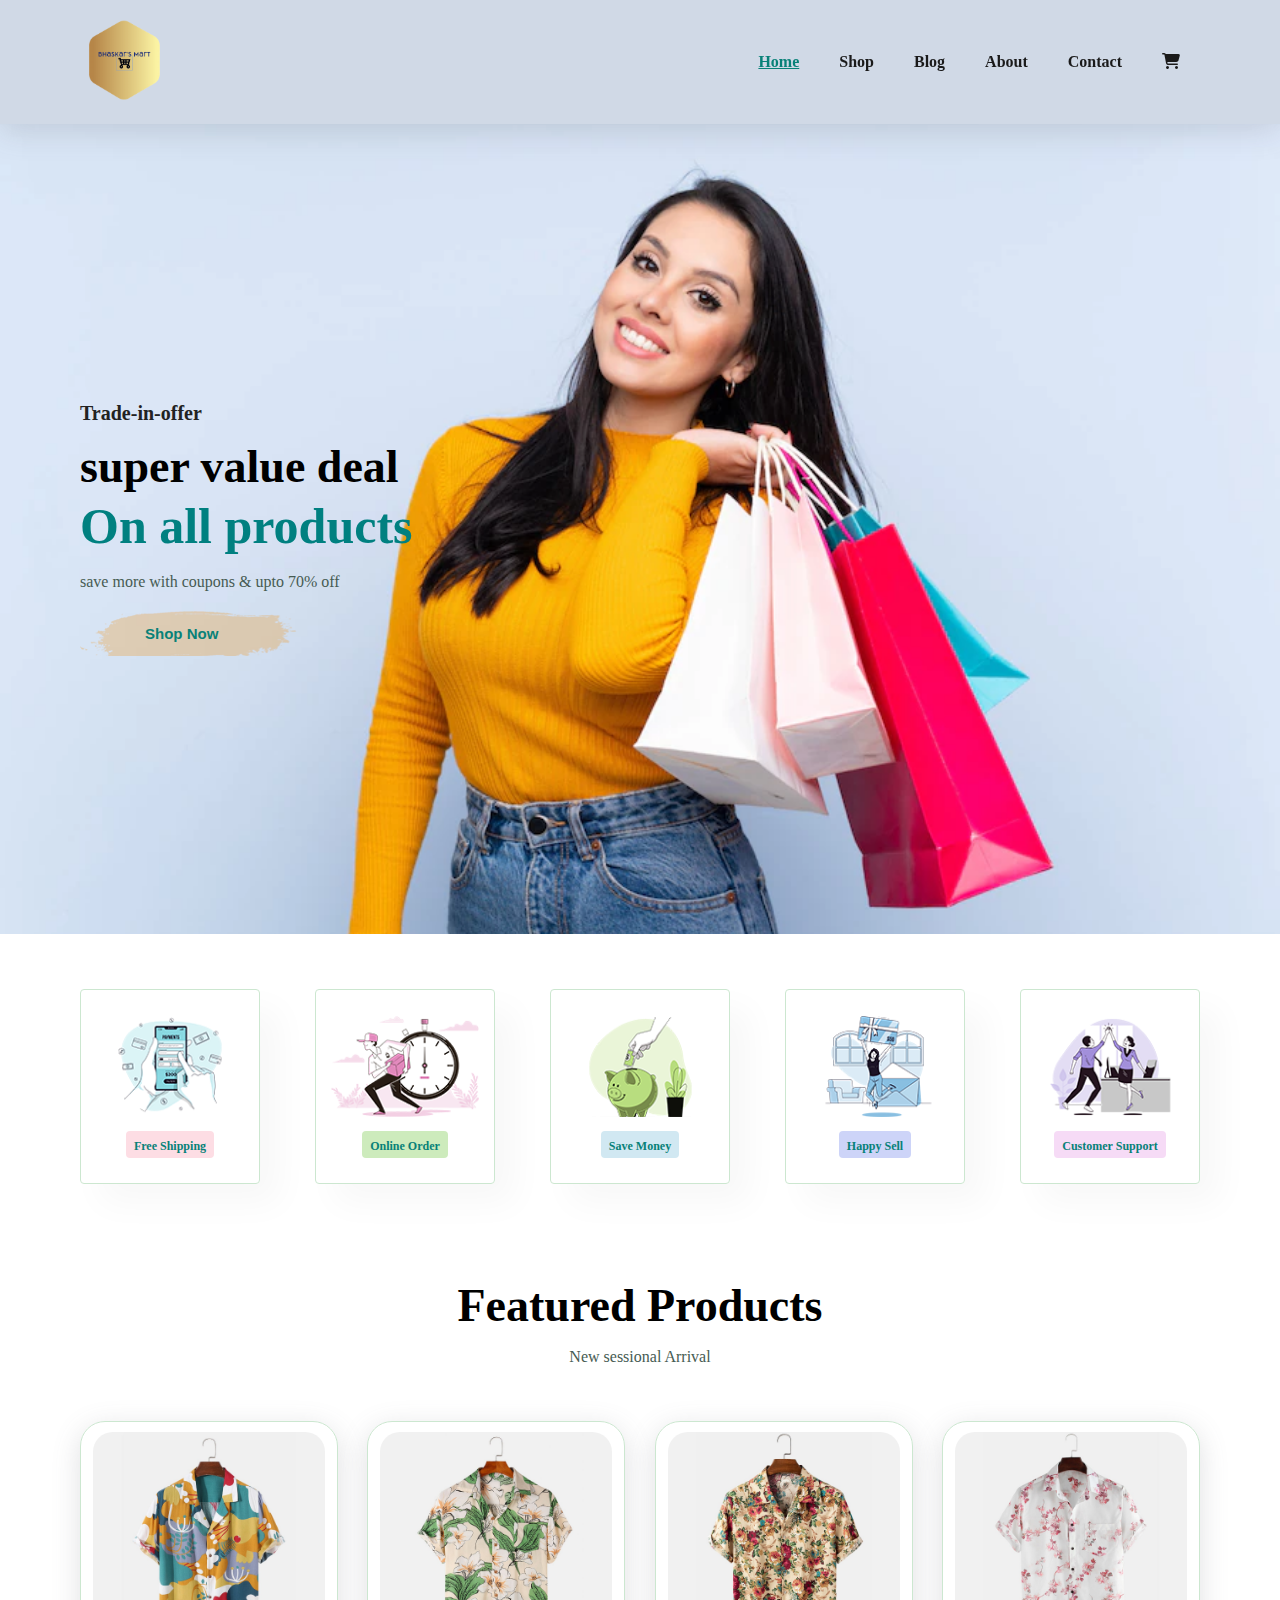
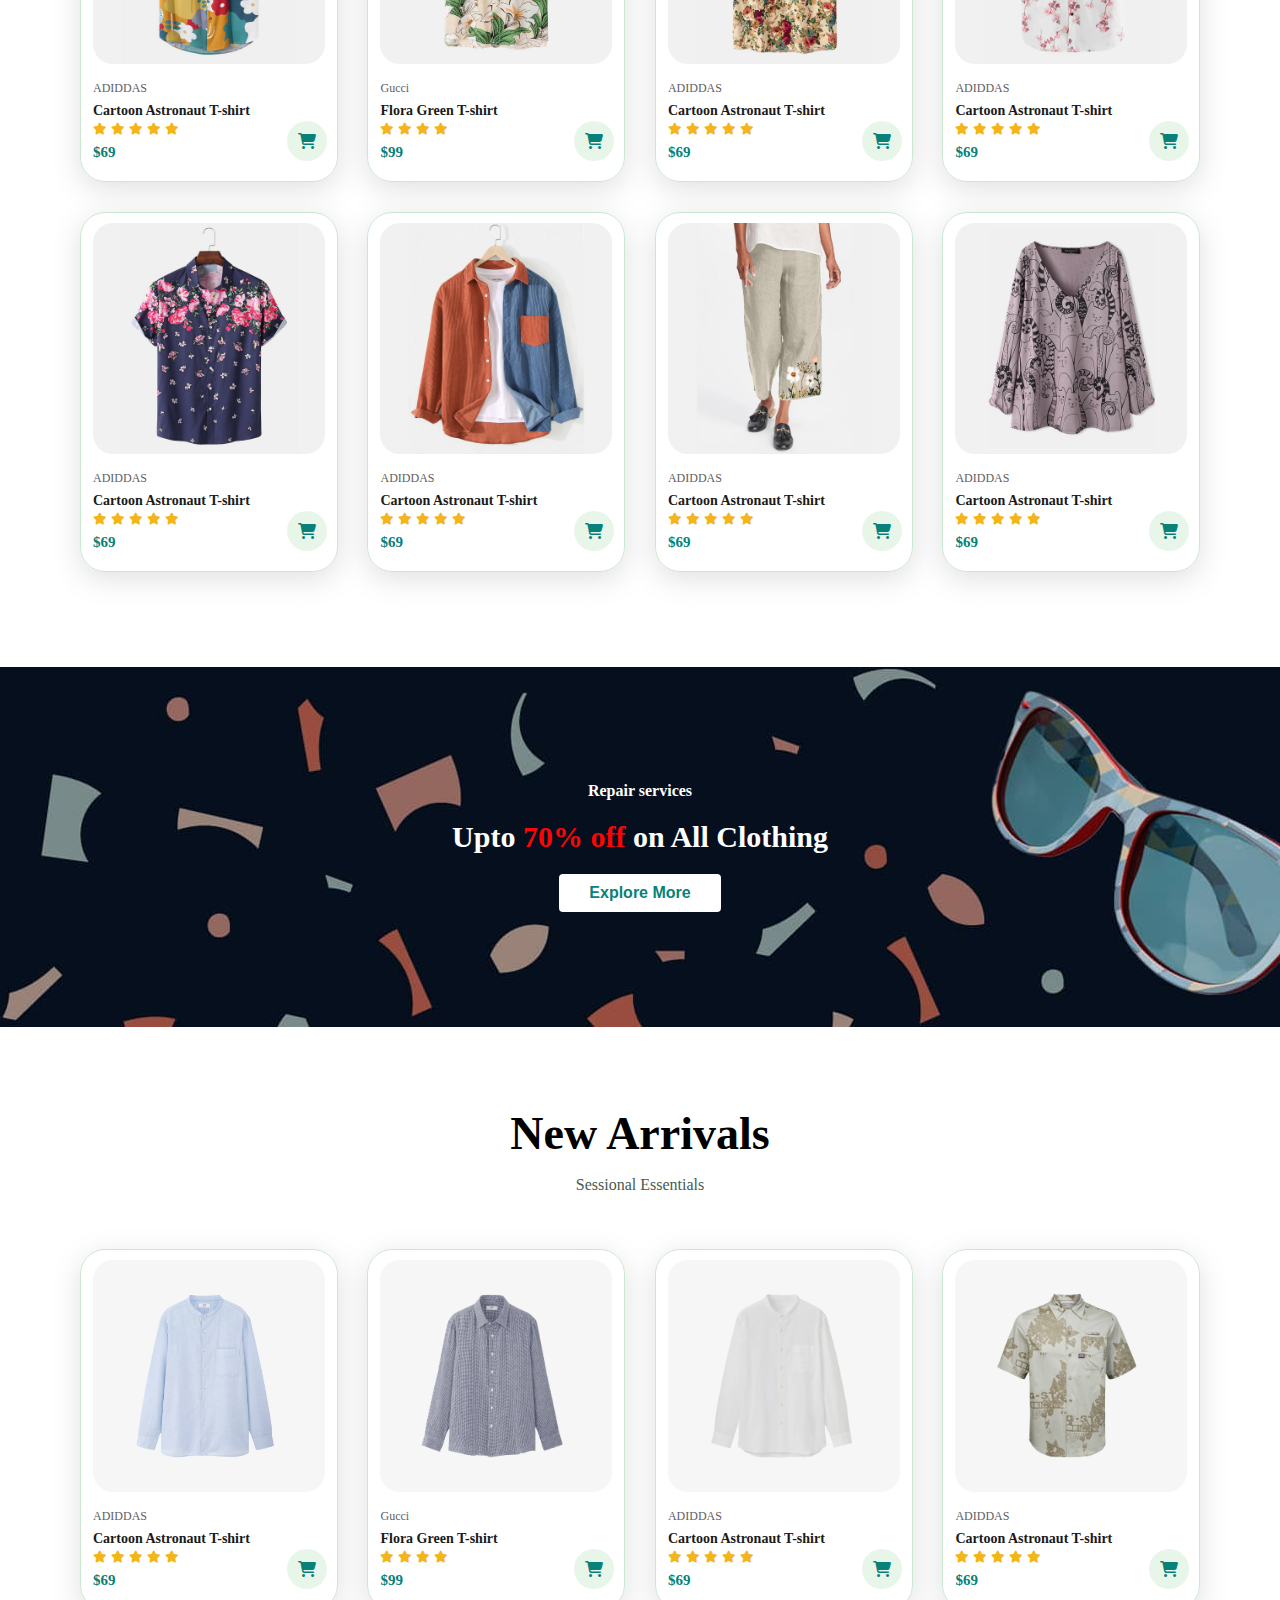
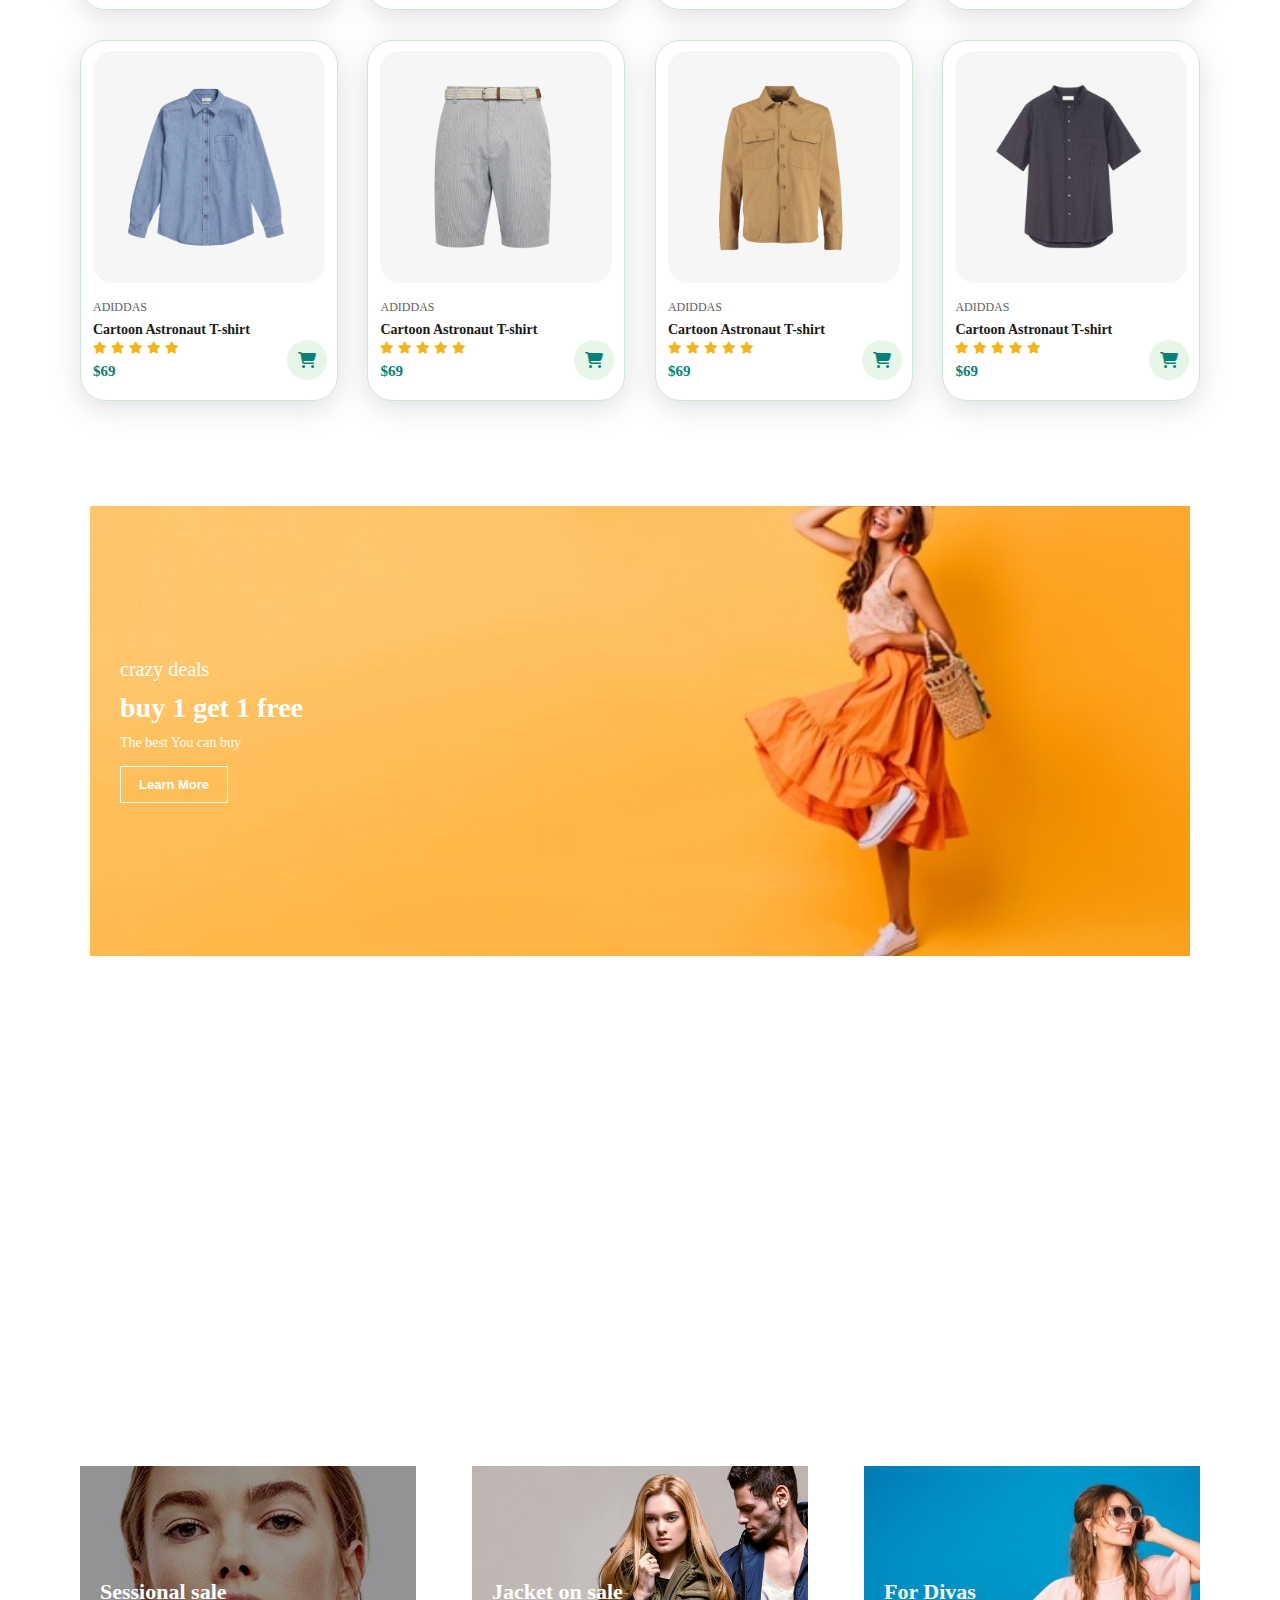
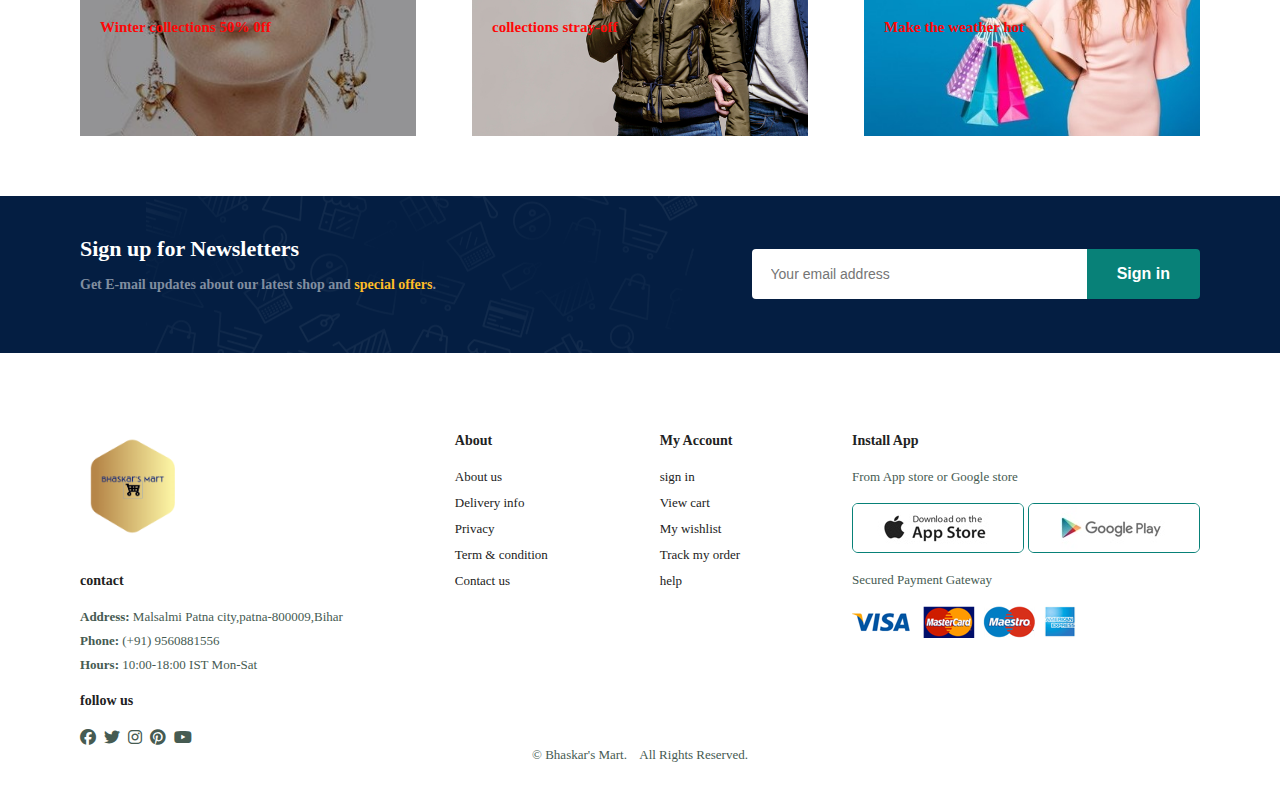
==== commit f6fb8e6e: "footer_completed" ====
--- a/E-commerce/index.html
+++ b/E-commerce/index.html
@@ -385,7 +385,7 @@
 
    <footer class="section-p1">
     <div id="col">
-        <img class="col_logo" src="img/bhaskar_s_Mart_logo.png" alt="company_logo">
+        <img class="col_logo" src="img/bhaskar_s_Mart_logo.png" width="100px" alt="company_logo">
         <h4>contact</h4>
         <p><strong> Address: </strong> Malsalmi Patna city,patna-800009,Bihar</p>
         <p><strong>Phone:</strong> (+91) 9560881556</p>
--- a/E-commerce/style.css
+++ b/E-commerce/style.css
@@ -472,8 +472,6 @@
 }
 
 footer .col_logo{
-    width:50px;
-    height: 50px;
     margin-bottom: 30px;
 }
 
@@ -481,10 +479,12 @@
 font-size: 14px;
 padding-bottom: 20px;
 }
+
 footer p{
 font-size: 13px;
 margin: 0 0 8px 0;
 }
+
 footer a{
 font-size: 13px;
 text-decoration: none;
@@ -492,8 +492,34 @@
 margin-bottom: 10px;
 }
 
-
-
-
-
-
+footer .follow{
+    margin-top: 20px;
+}
+footer .follow i{
+    color: #465b52;
+    padding-right: 4px;
+    cursor: pointer;
+}
+footer .install .row img{
+    border: 1px solid #088178;
+    border-radius: 6px;
+
+}
+
+footer .install img{
+    margin:10px 0 15px 0 ;
+}
+
+footer .follow i:hover, footer a:hover{
+    color: #088178;
+}
+
+footer .copyright{
+    width: 100%;
+    text-align: center;
+}
+
+
+
+
+
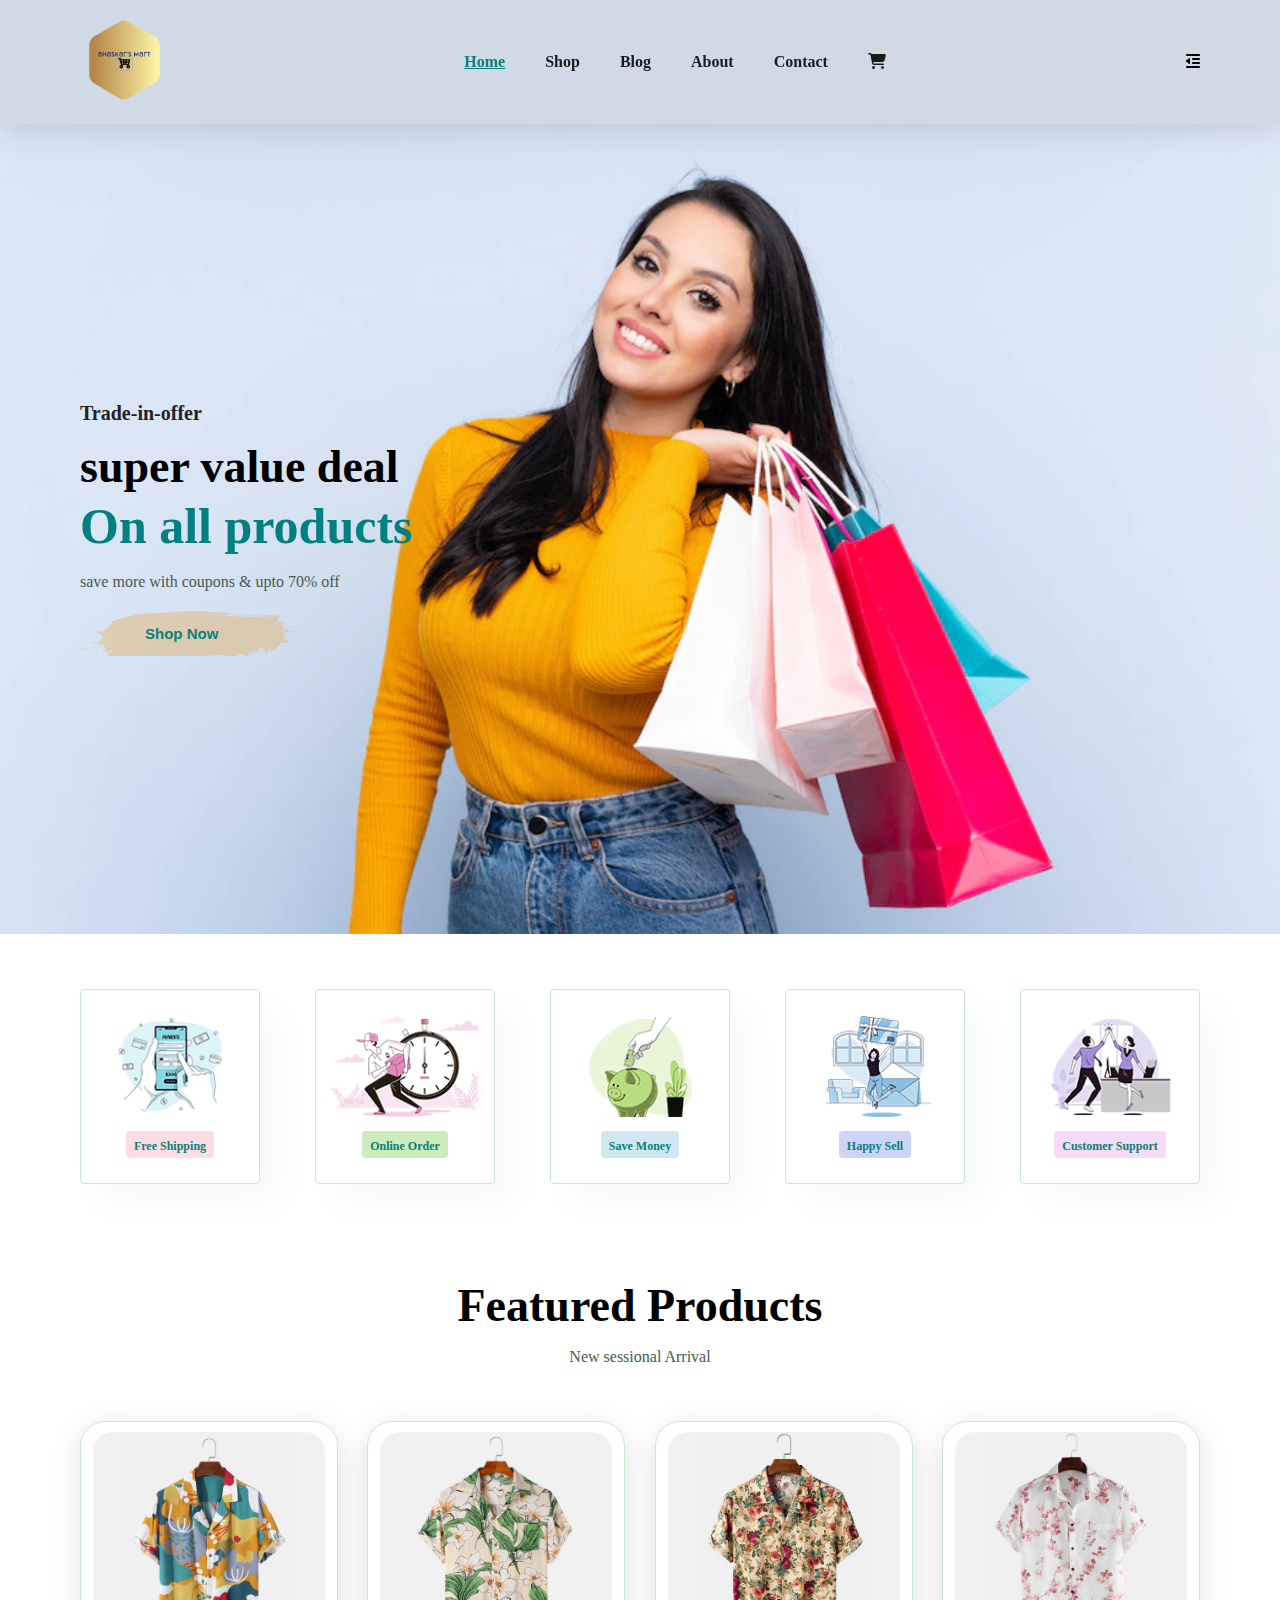
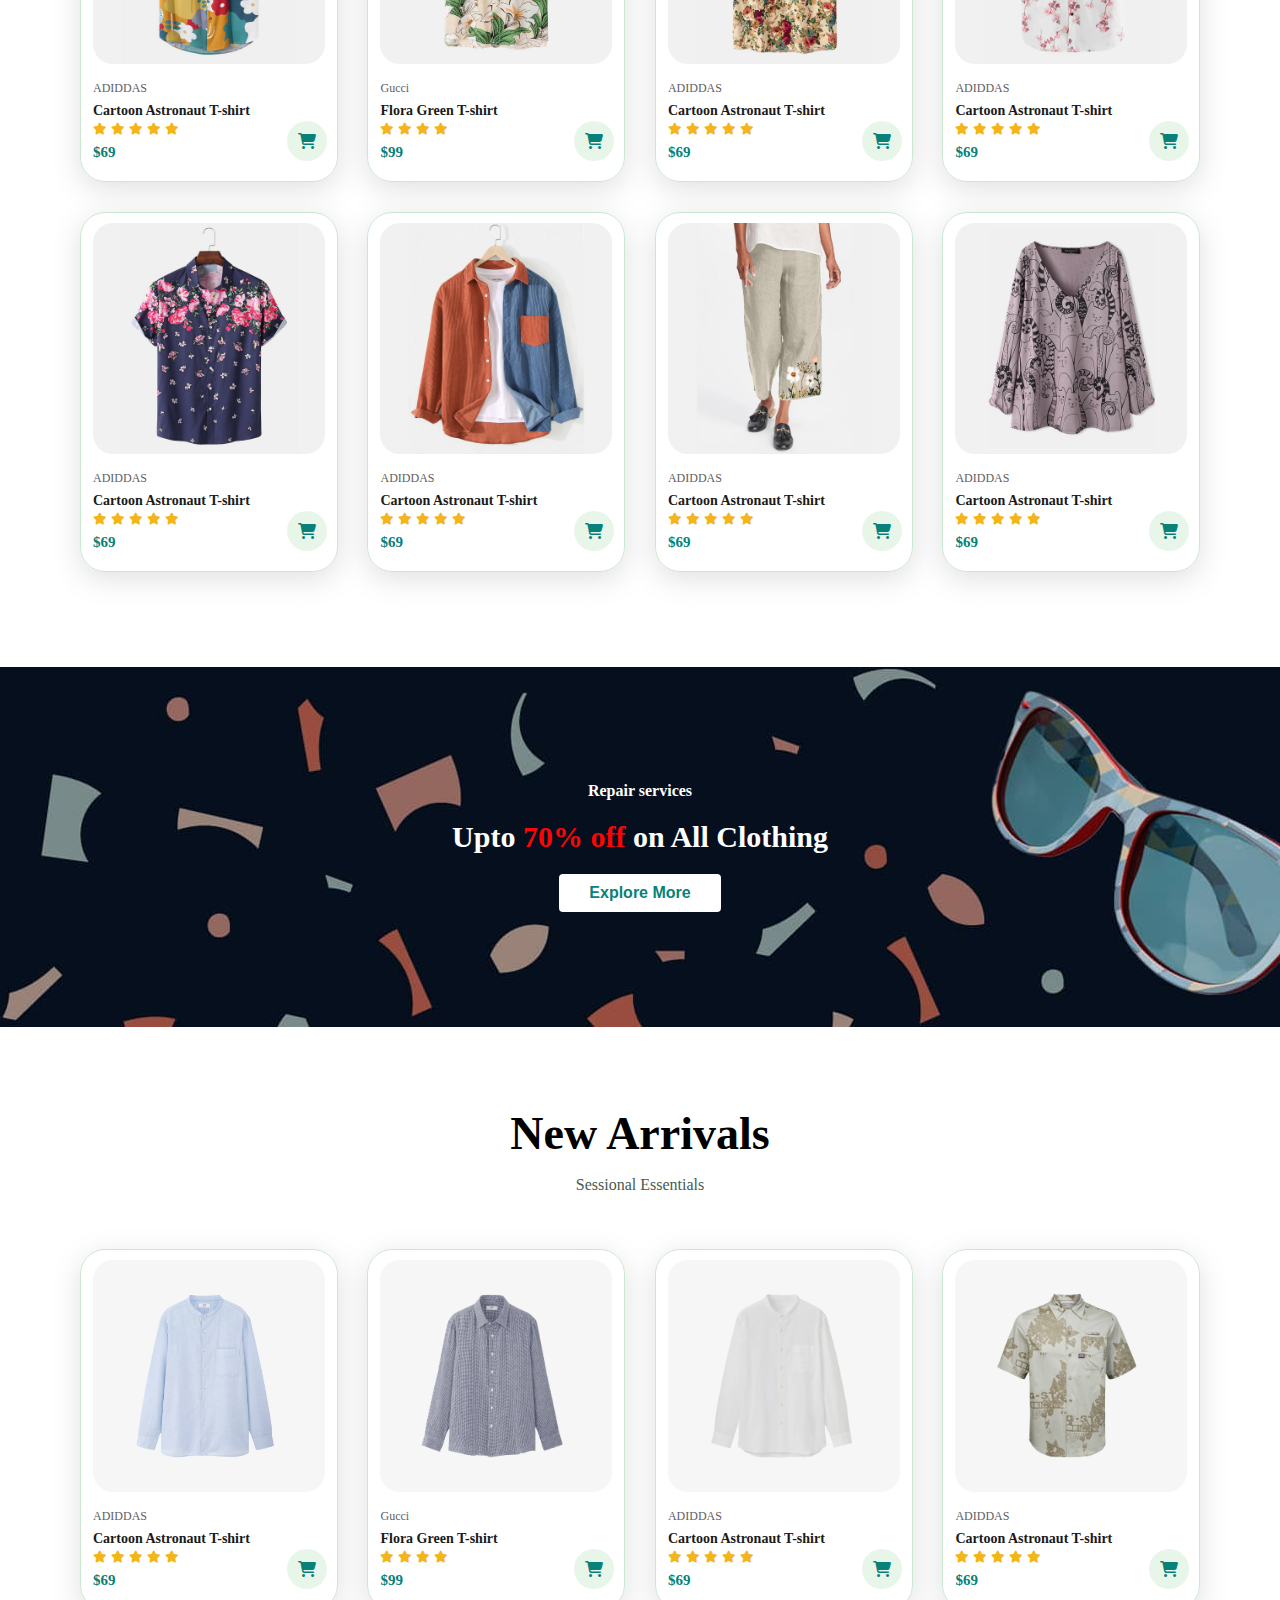
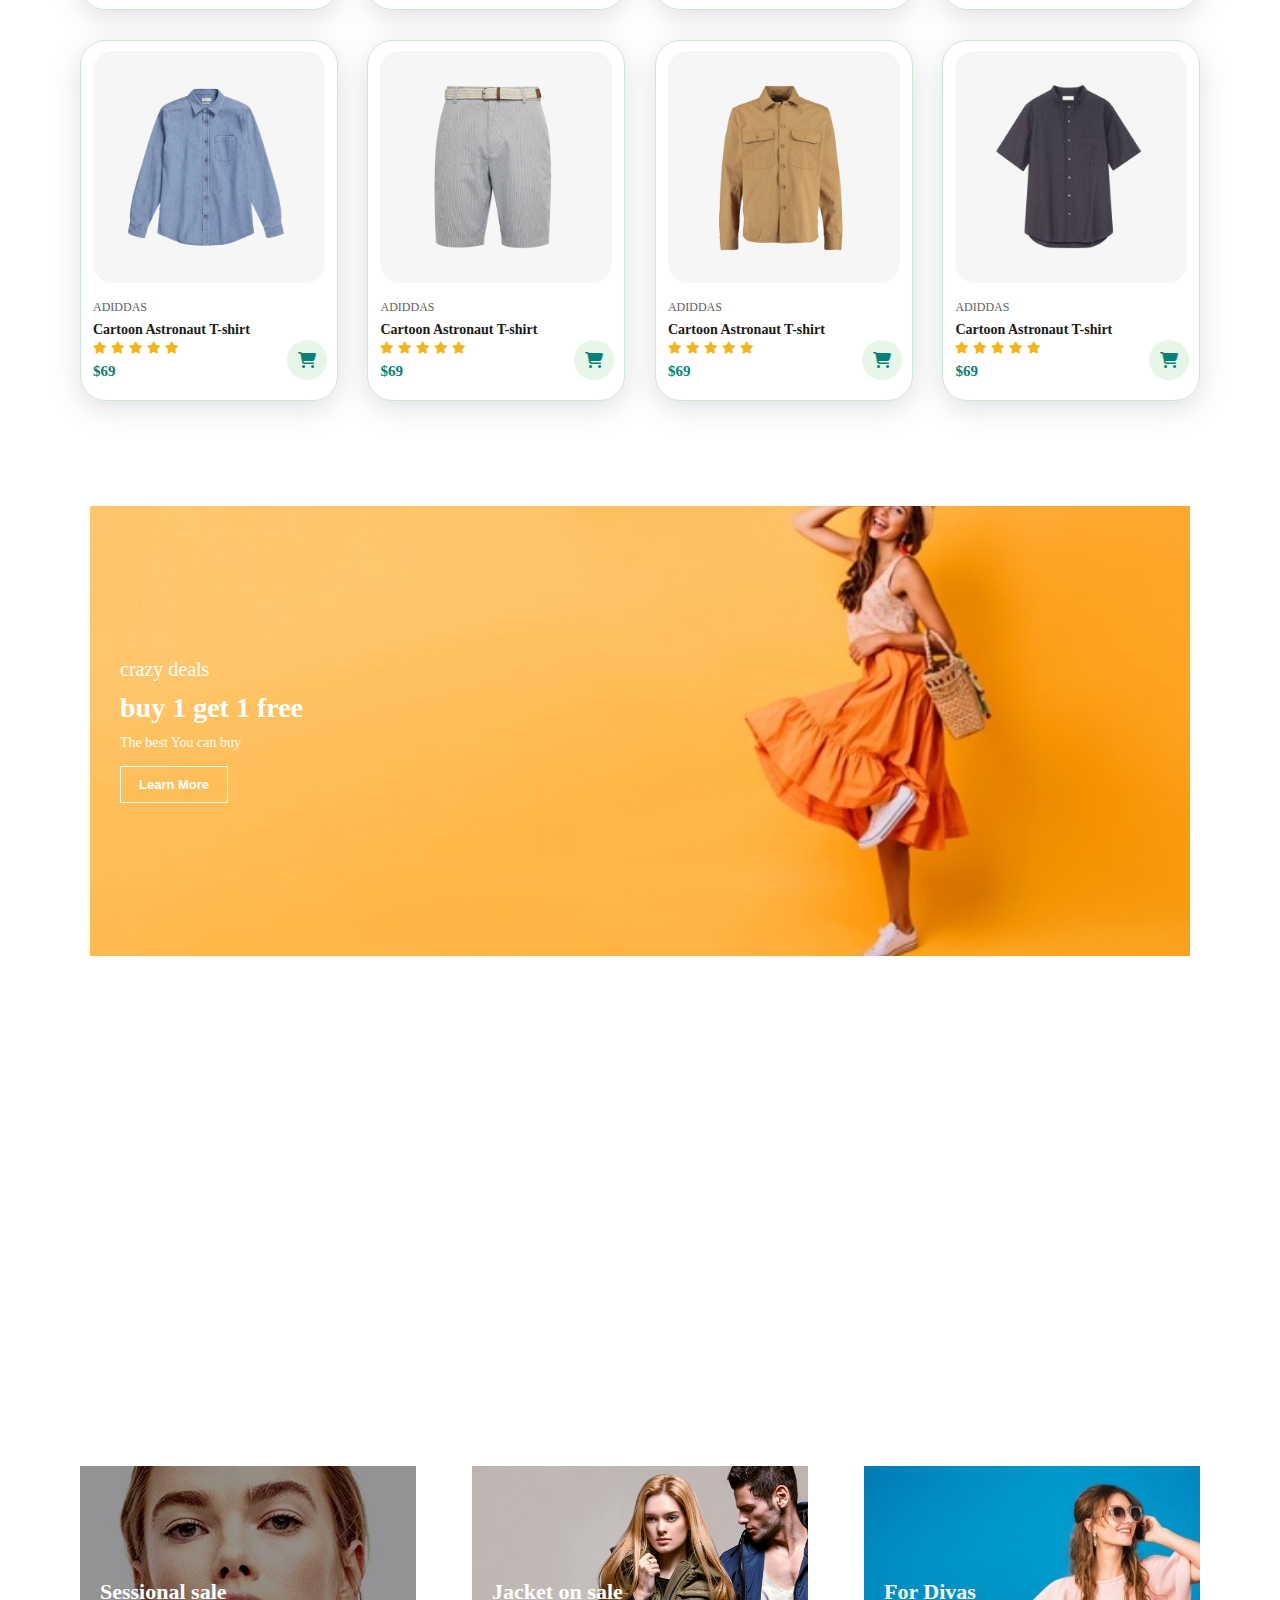
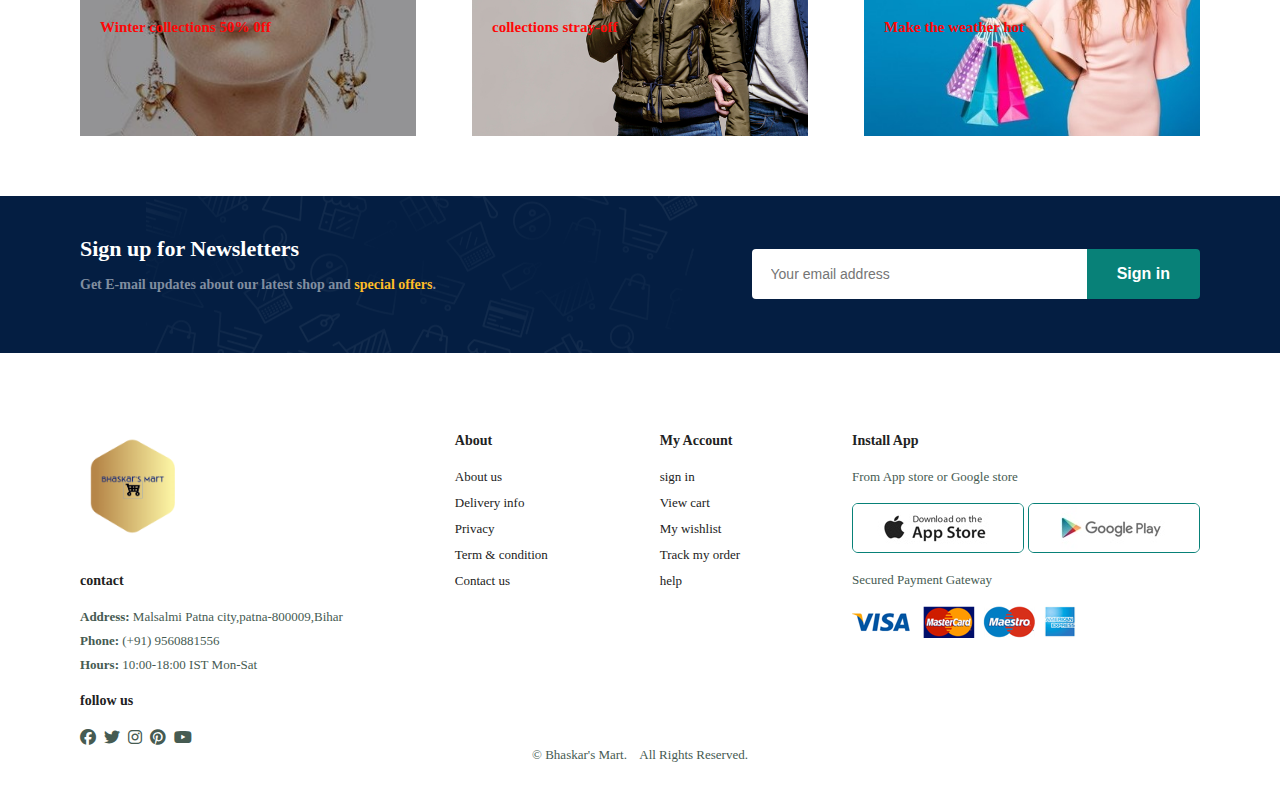
==== commit 764ecb51: "responsive_navbar" ====
--- a/E-commerce/index.html
+++ b/E-commerce/index.html
@@ -19,8 +19,11 @@
         <li><a href="blog.html">Blog</a></li>
         <li><a href="about.html">About</a></li>
         <li><a href="contact.html">Contact</a></li>
-        <li><a href="shop.html"><i class="fa-solid fa-cart-shopping"></i></a></li>
+        <li><a href="cart.html"><i class="fa-solid fa-cart-shopping"></i></a></li>
     </ul>
+</div>
+<div id="mobile">
+    <i id="bar" class="fas fa-outdent"></i>
 </div>
 </section>
 
--- a/E-commerce/style.css
+++ b/E-commerce/style.css
@@ -520,6 +520,26 @@
 }
 
 
-
-
-
+@media (max-width:799px) {
+    #navbar {
+        display: flex;
+        flex-direction: column;
+        align-items: flex-start;
+        justify-content: flex-start;
+        position: fixed;
+        top: 0;
+        right: -300px;
+        height: 100vh;
+        width: 300px;
+        background-color: #e3e3e3;
+        box-shadow: 0 40px 60px rgba(0, 0, 0, 0.1);
+        padding: 80px 0 0 10px;
+    }
+    #navbar li {
+        margin-bottom: 25px;
+    }
+}
+
+
+
+
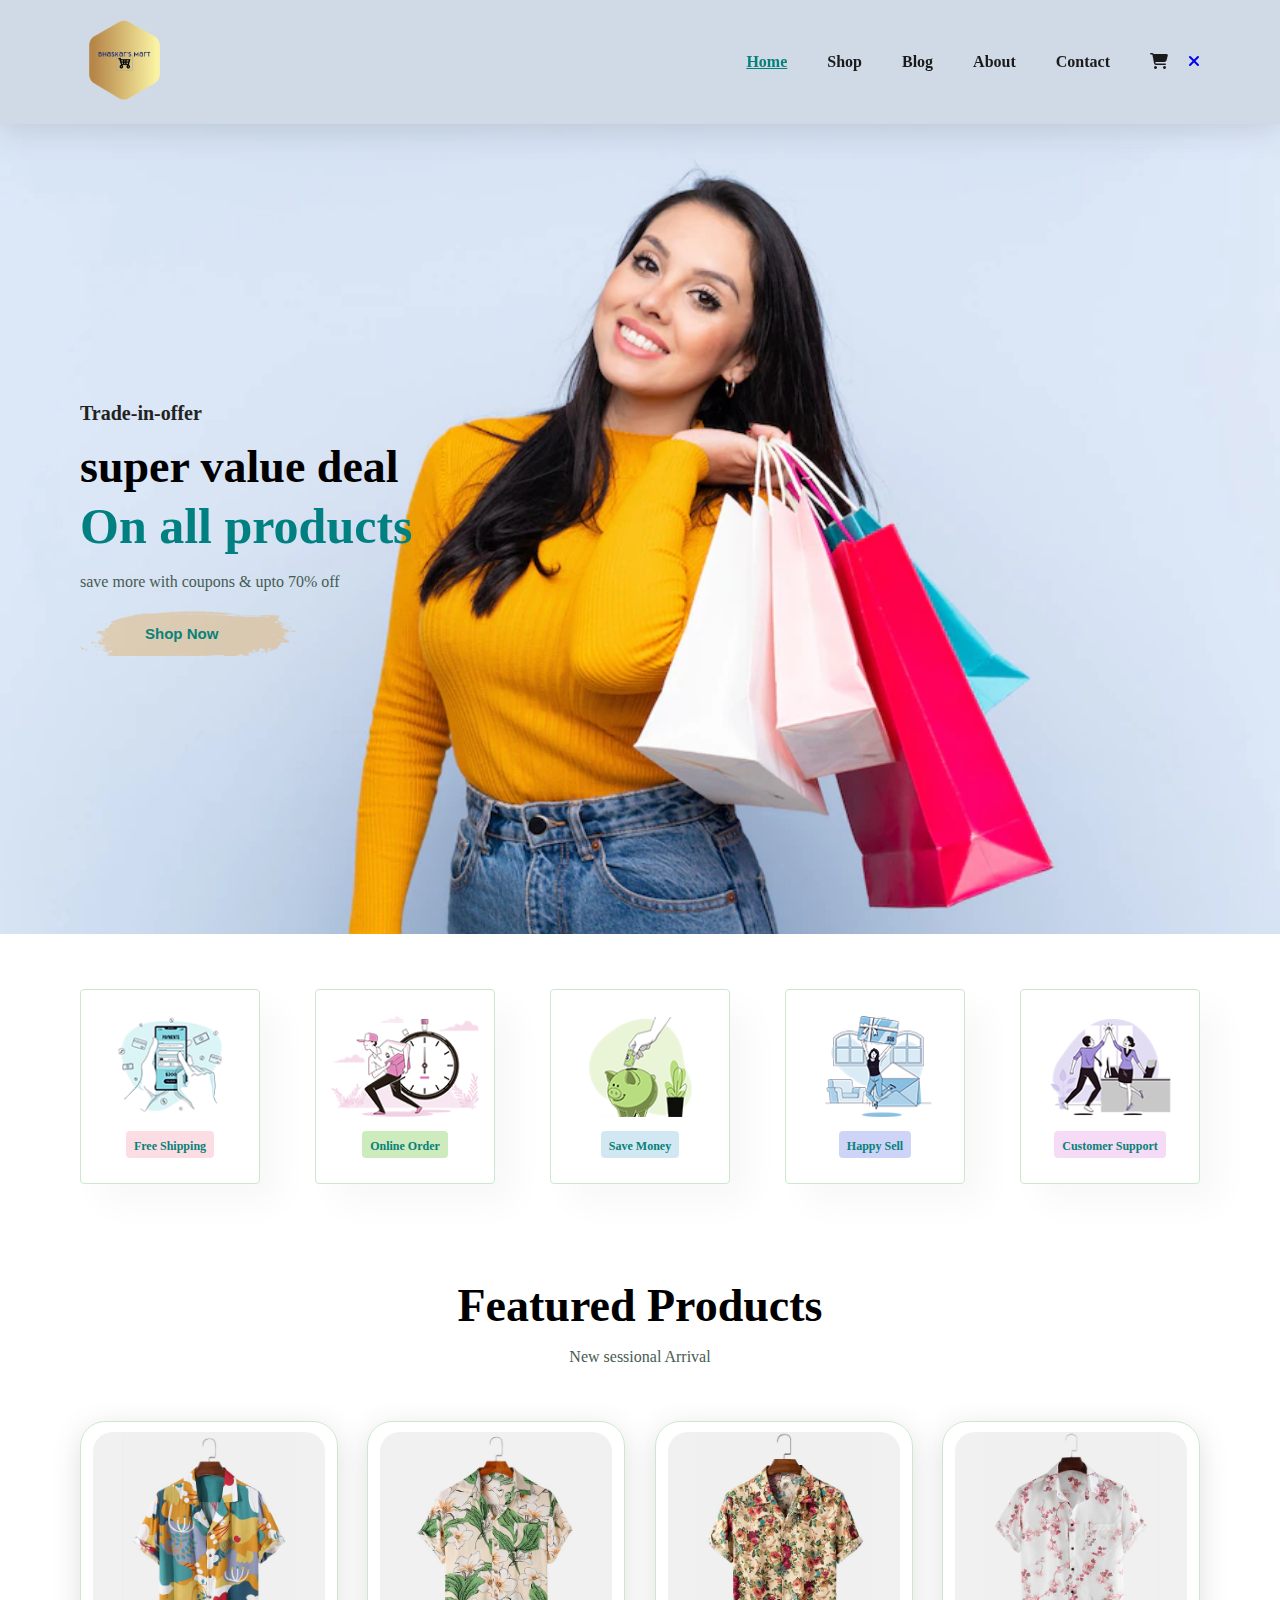
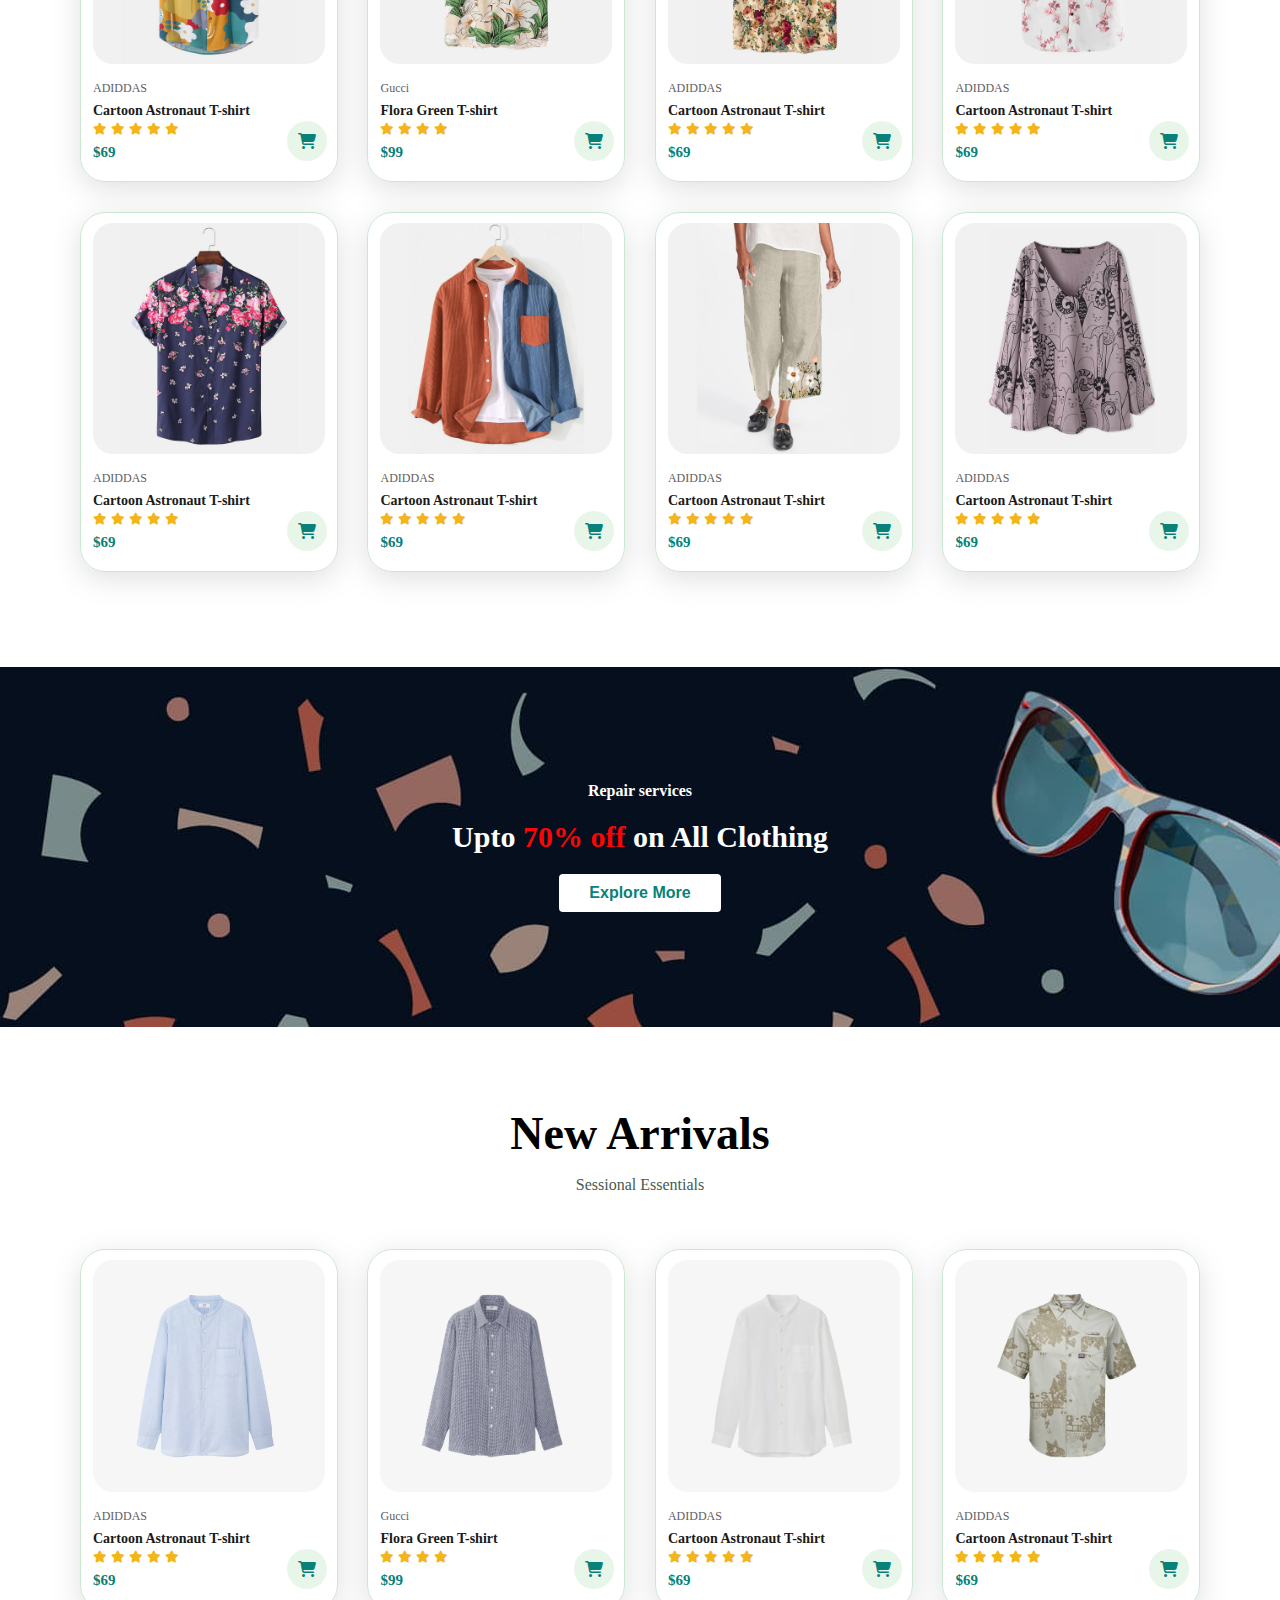
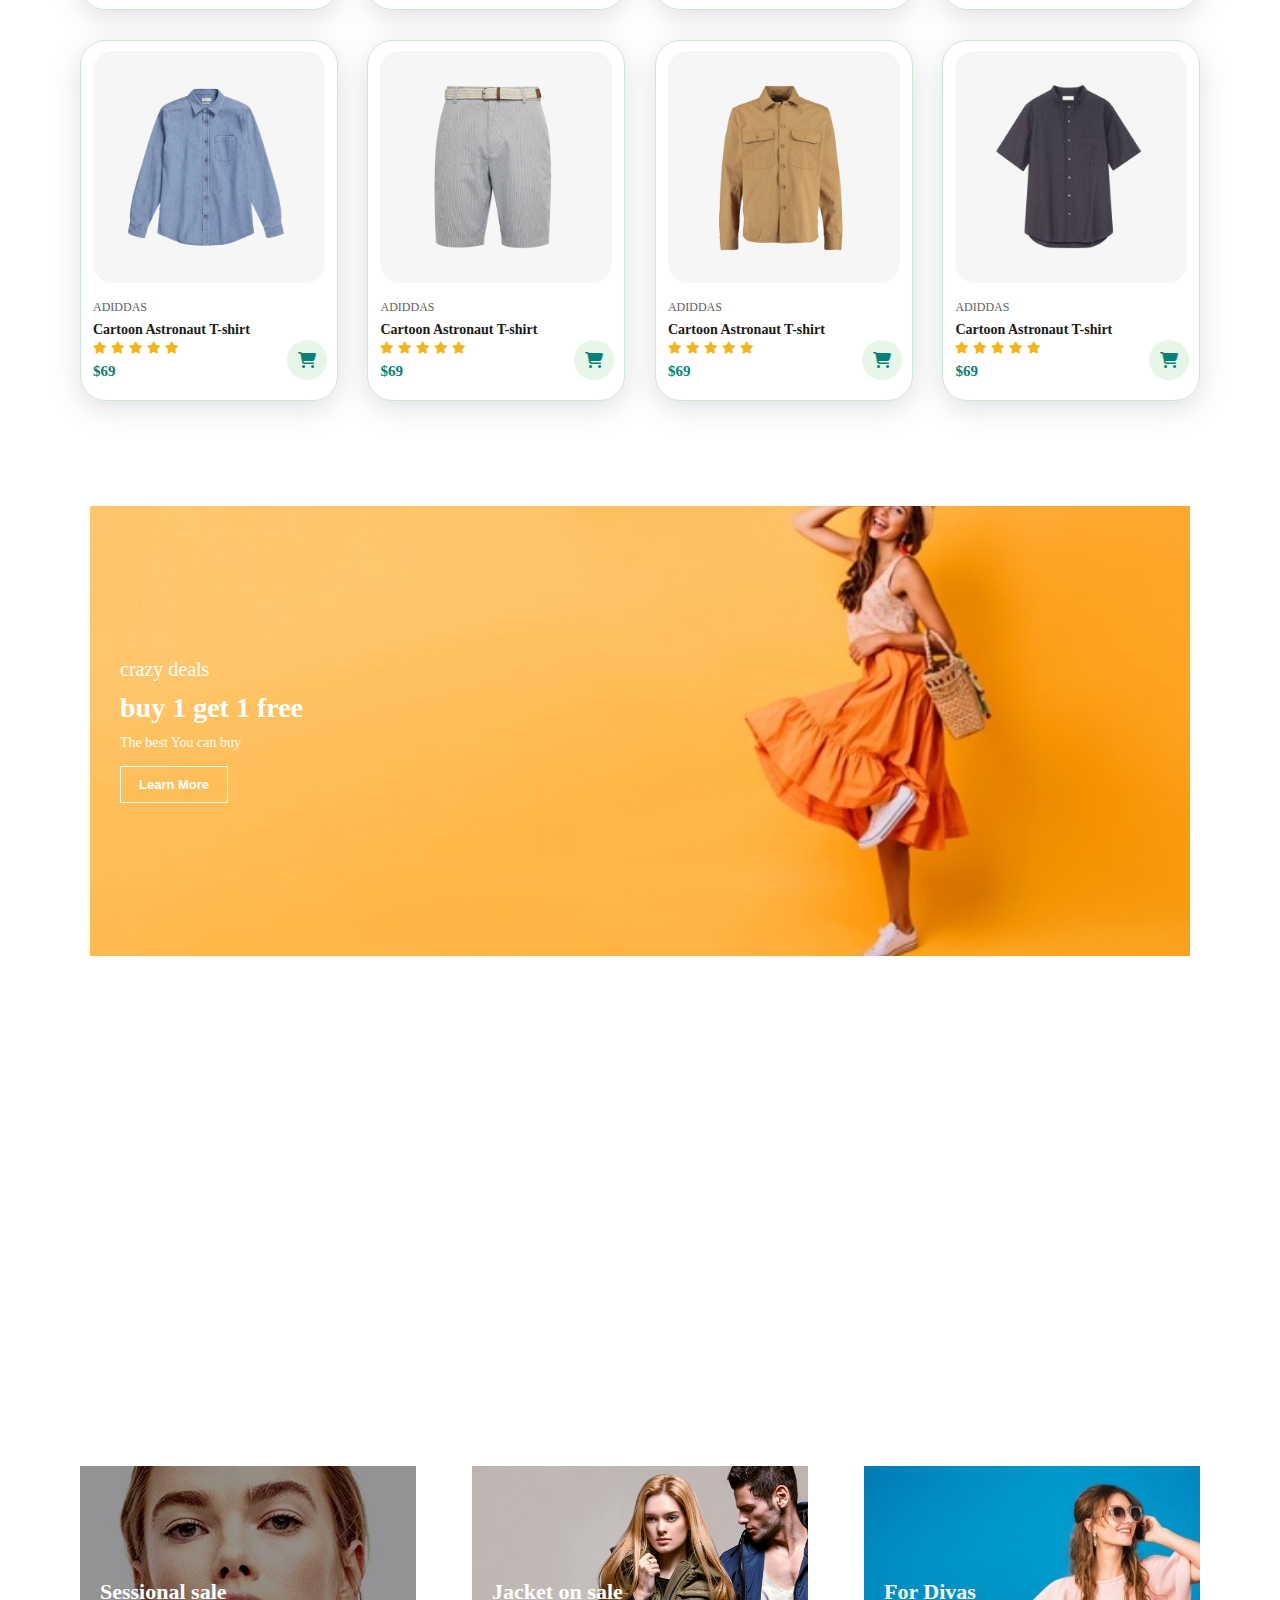
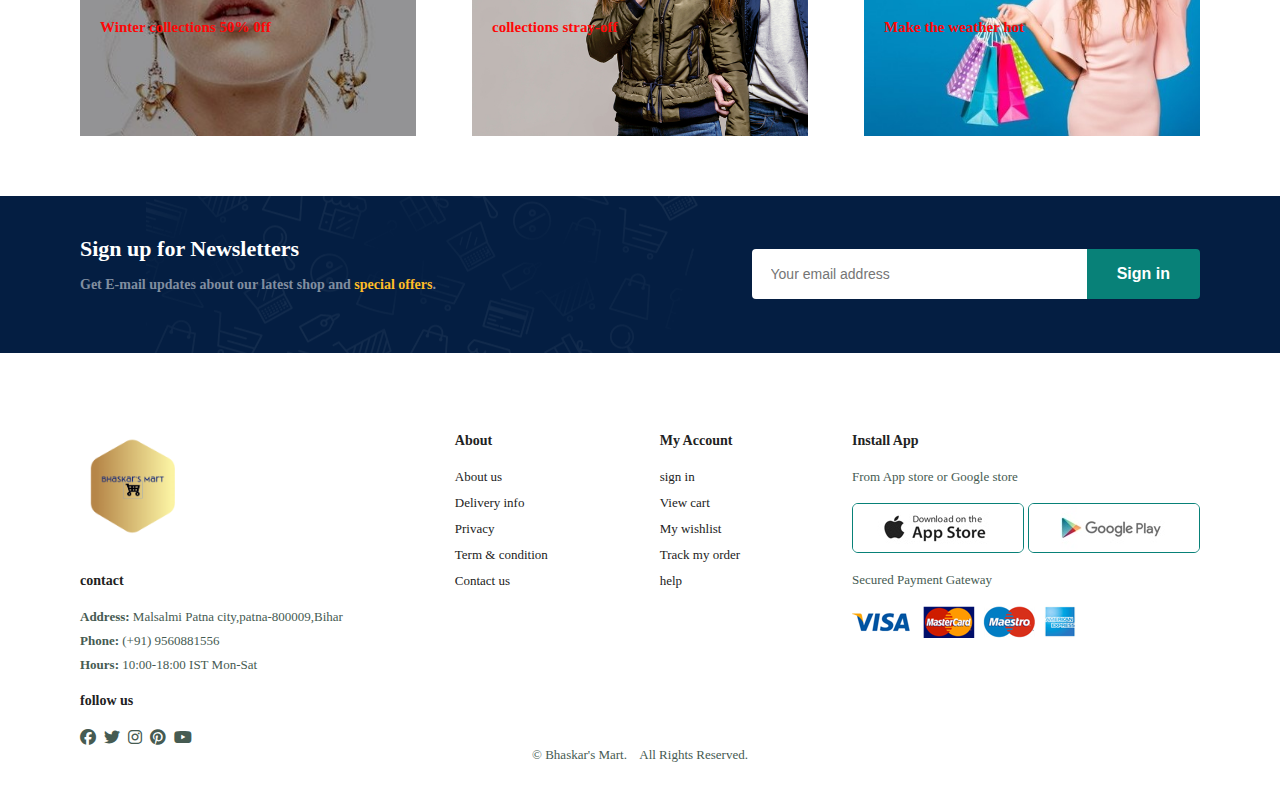
==== commit 84b860f6: "navbar_responsive_completed" ====
--- a/E-commerce/index.html
+++ b/E-commerce/index.html
@@ -7,6 +7,7 @@
     <title>Bhaskar's Mart</title>
     <link rel="stylesheet" href="https://cdnjs.cloudflare.com/ajax/libs/font-awesome/6.2.0/css/all.min.css">
     <link rel="stylesheet" href="style.css">
+    <script src="script.js" defer></script>
 </head>
 <body>
 <section id="header">
@@ -19,10 +20,12 @@
         <li><a href="blog.html">Blog</a></li>
         <li><a href="about.html">About</a></li>
         <li><a href="contact.html">Contact</a></li>
-        <li><a href="cart.html"><i class="fa-solid fa-cart-shopping"></i></a></li>
+        <li id="lg-bag"><a href="cart.html"><i class="fa-solid fa-cart-shopping"></i></a></li>
+        <a href="#" id="close"><i class="fa-solid fa-xmark"></i></a>
     </ul>
 </div>
 <div id="mobile">
+    <a href="cart.html"><i class="fa-solid fa-cart-shopping"></i></a>
     <i id="bar" class="fas fa-outdent"></i>
 </div>
 </section>
--- a/E-commerce/style.css
+++ b/E-commerce/style.css
@@ -112,6 +112,12 @@
  position: absolute;
  bottom: -4px;
  left: 20px;
+}
+
+#mobile{
+   display: none; 
+   align-items: center;
+
 }
 
 #hero {
@@ -534,12 +540,37 @@
         background-color: #e3e3e3;
         box-shadow: 0 40px 60px rgba(0, 0, 0, 0.1);
         padding: 80px 0 0 10px;
+        transition: 0.3s ease;
+    }
+    #navbar.active{
+        right: 0;
     }
     #navbar li {
         margin-bottom: 25px;
     }
-}
-
-
-
-
+    #mobile{
+        display: flex; 
+        align-items: center;
+     
+     }
+     #mobile i{
+        color:#1a1a1a ;
+        font-size: 24px;
+        padding: 20px;
+
+     }
+     #close{
+        position: absolute;
+        top: 30px;
+        left: 30px;
+        color: #222;
+        font-size: 24px;
+     }
+     #lg-bag{
+        display: none;
+     }
+}
+
+
+
+
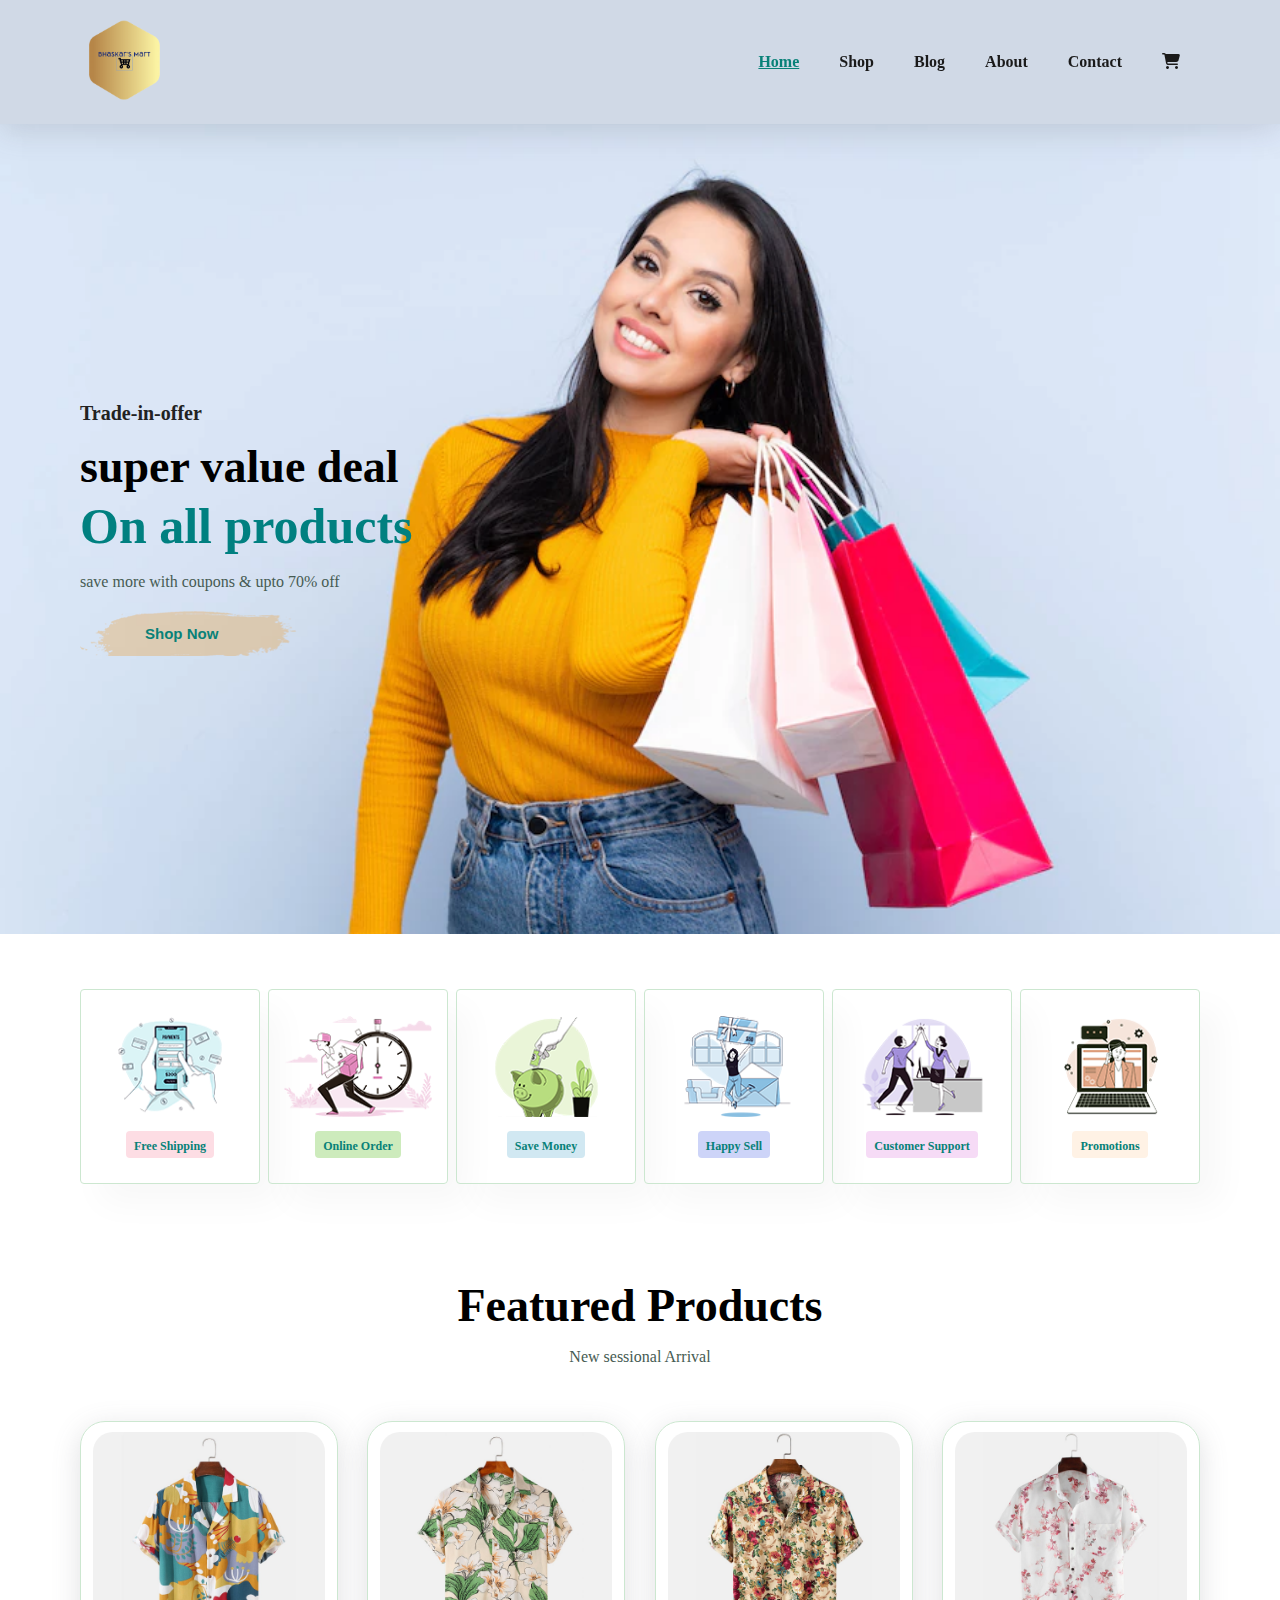
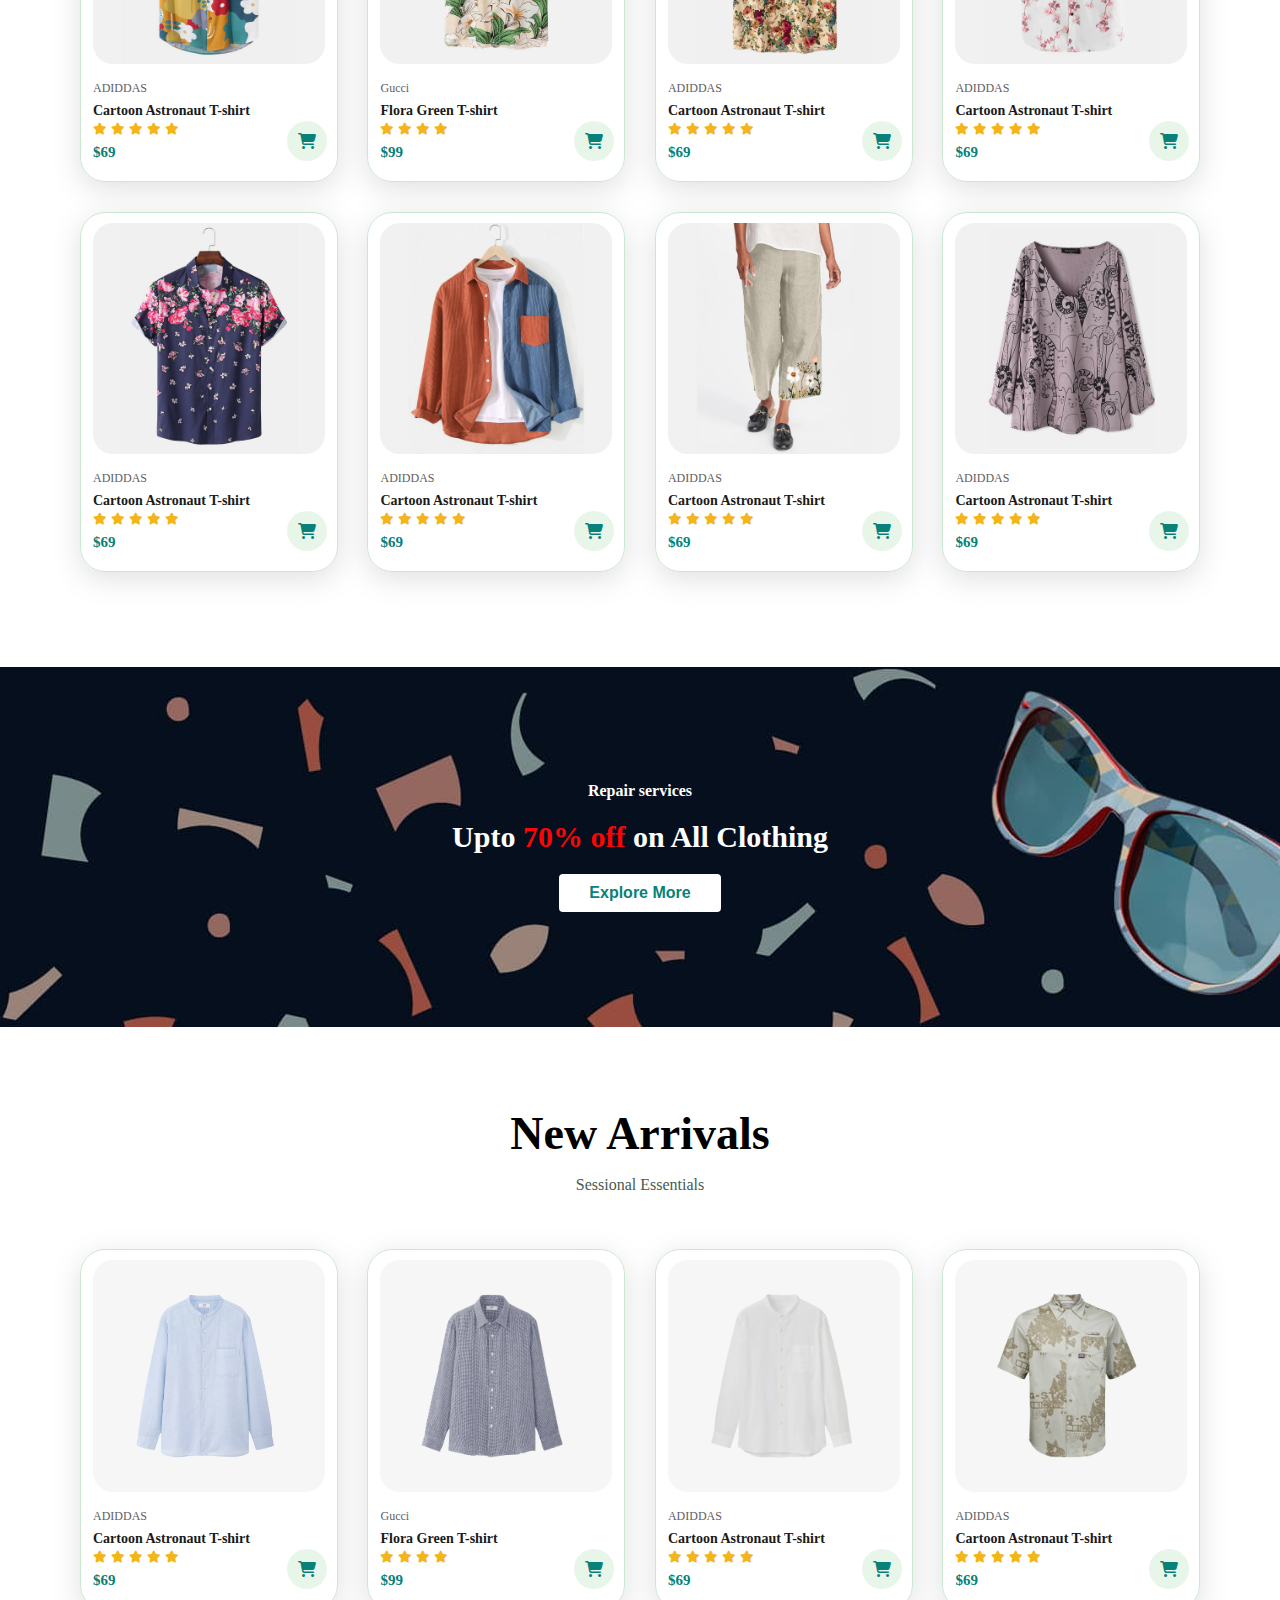
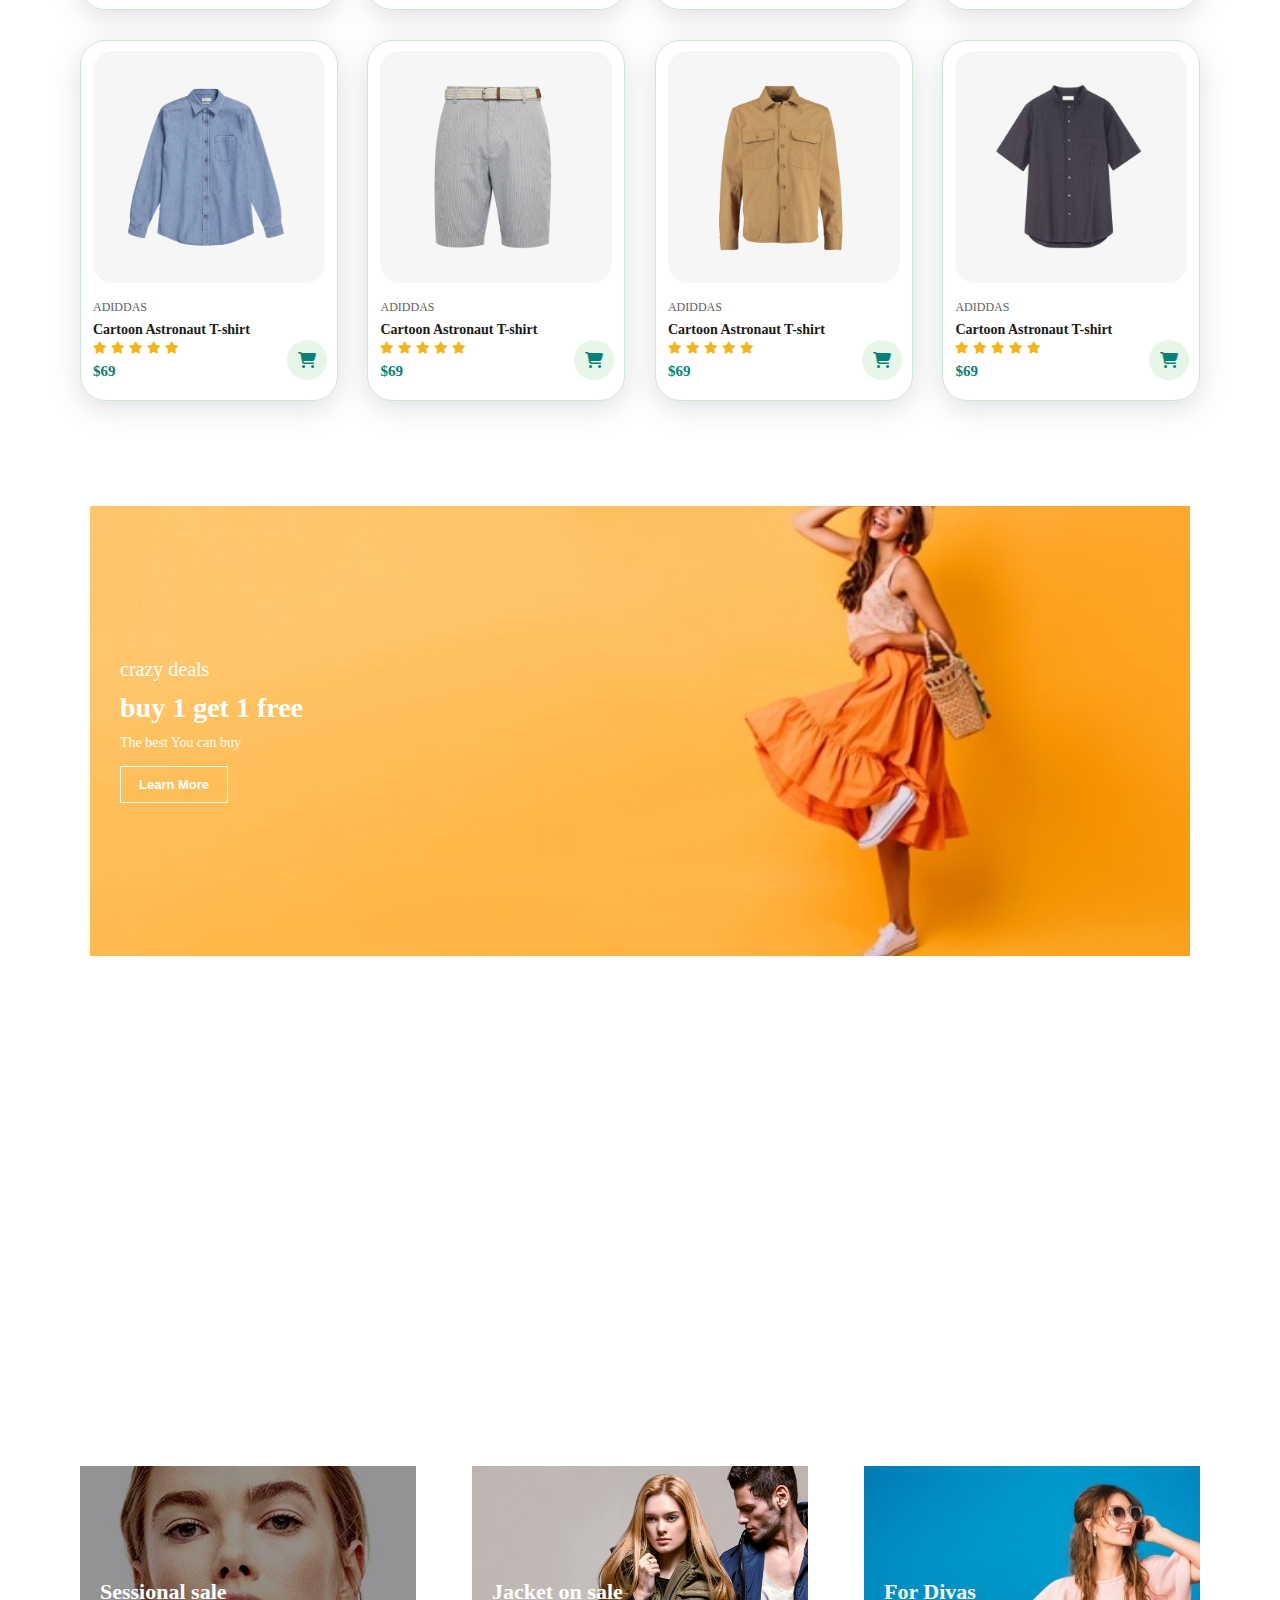
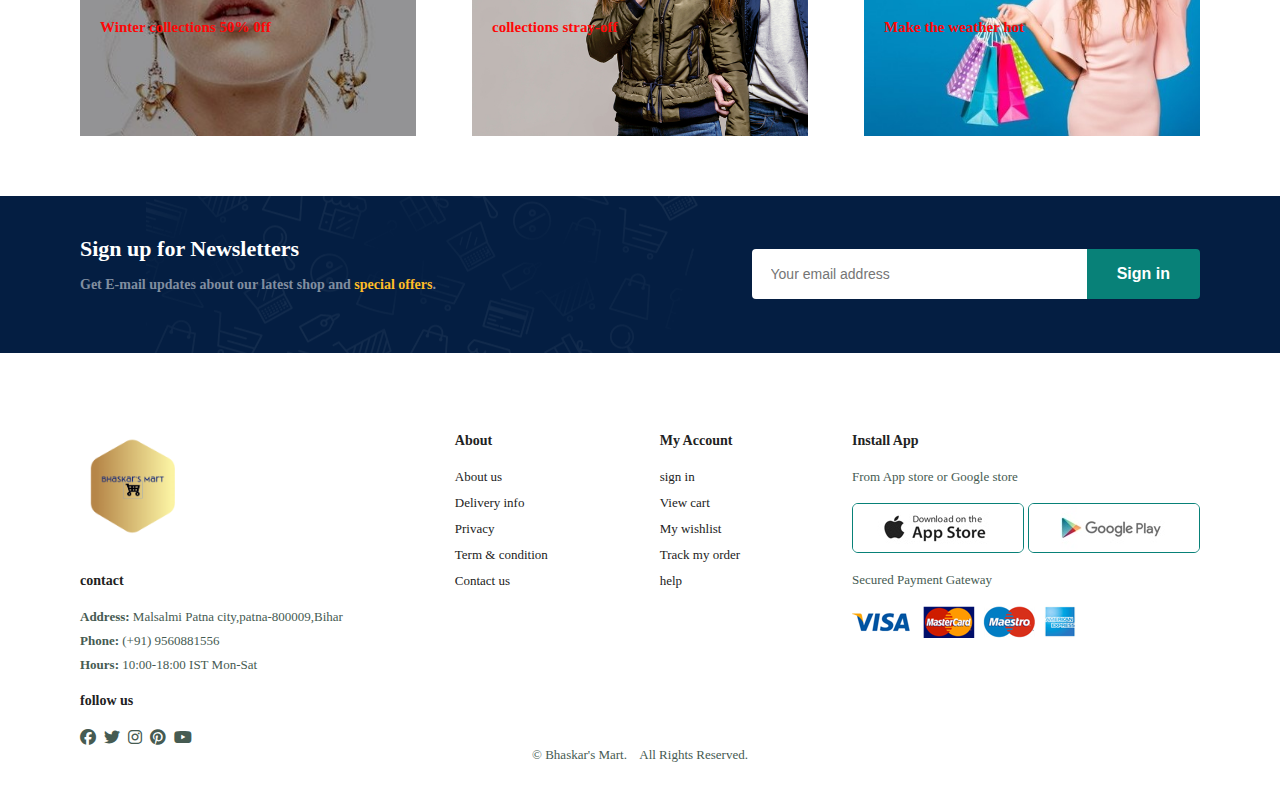
==== commit 2e37e051: "featuredProduct_responsive_Done" ====
--- a/E-commerce/index.html
+++ b/E-commerce/index.html
@@ -59,6 +59,10 @@
         <div class="fe-box">
             <img src="img/features/f5.png" alt="">
             <h6>Customer Support</h6>
+        </div>
+        <div class="fe-box">
+            <img src="img/features/f6.png" alt="">
+            <h6>Promotions</h6>
         </div>
     </section>
 
--- a/E-commerce/style.css
+++ b/E-commerce/style.css
@@ -1,313 +1,307 @@
-*{
-    margin: 0;
-    padding: 0;
-    box-sizing: border-box;
-    
-}
-
-h1{
-    font-size: 50px;
-    line-height: 64px;
-    color: #222;
-}
-
-h2{
-    font-size: 46px;
-    line-height: 54px;
-    columns: #222;
-}
-
-h4{
-    font-size: 20px;
-    color: #222;
-}
-
-h6{
-    font-weight: 700;
-    font-size: 12px;
-
-}
-
-p{
-    font-size: 16px;
-    color: #465b52;
-    margin: 15px 0 20px 0;
-     
-}
-.section-p1{
-    padding: 40px 80px;
-}
-
-.section-m1{
-    margin: 40px 0;
-}
-
-button.normal{
-    font-size: 16px;
-    font-weight: 600;
-    padding: 10px 30px;
-    color: #000;
-    background-color: #fff;
-    border-radius: 4px;
-    cursor: pointer;
-    border: none;
-    outline: none;
-    color: #088178;
-    transition: 0.2s ease;
-}
-
-button.normal:hover{
-    background-color: #088178;
-    color: #fff;
-}
-
-body{
-    width: 100%;
-}
-
-#header{
-    display: flex;
-    align-items: center;
-    justify-content: space-between;
-    padding: 15px 80px;
-    background-color: #d0d9e6;
-    box-shadow: rgba(100, 100, 111, 0.2) 0px 7px 29px 0px;
-    z-index: 999;
-    position: sticky;
-    top: 0;
-    left: 0;
-
-}
-
-#navbar{
-    display: flex;
-    align-items: center;
-    justify-content: center;
-}
-#navbar li{
-    list-style: none;
-    padding: 0 20px;   
-    position: relative;
-}
-
-#navbar li a{
-    text-decoration: none;
-    font-size: 16px;
-    font-weight: 600;
-    color: #1a1a1a;
-    transition: 0.3s ease;
-}
-
+* {
+  margin: 0;
+  padding: 0;
+  box-sizing: border-box;
+}
+
+h1 {
+  font-size: 50px;
+  line-height: 64px;
+  color: #222;
+}
+
+h2 {
+  font-size: 46px;
+  line-height: 54px;
+  columns: #222;
+}
+
+h4 {
+  font-size: 20px;
+  color: #222;
+}
+
+h6 {
+  font-weight: 700;
+  font-size: 12px;
+}
+
+p {
+  font-size: 16px;
+  color: #465b52;
+  margin: 15px 0 20px 0;
+}
+.section-p1 {
+  padding: 40px 80px;
+}
+
+.section-m1 {
+  margin: 40px 0;
+}
+
+button.normal {
+  font-size: 16px;
+  font-weight: 600;
+  padding: 10px 30px;
+  color: #000;
+  background-color: #fff;
+  border-radius: 4px;
+  cursor: pointer;
+  border: none;
+  outline: none;
+  color: #088178;
+  transition: 0.2s ease;
+}
+
+button.normal:hover {
+  background-color: #088178;
+  color: #fff;
+}
+
+body {
+  width: 100%;
+}
+
+#header {
+  display: flex;
+  align-items: center;
+  justify-content: space-between;
+  padding: 15px 80px;
+  background-color: #d0d9e6;
+  box-shadow: rgba(100, 100, 111, 0.2) 0px 7px 29px 0px;
+  z-index: 999;
+  position: sticky;
+  top: 0;
+  left: 0;
+}
+
+#navbar {
+  display: flex;
+  align-items: center;
+  justify-content: center;
+}
+#navbar li {
+  list-style: none;
+  padding: 0 20px;
+  position: relative;
+}
+
+#navbar li a {
+  text-decoration: none;
+  font-size: 16px;
+  font-weight: 600;
+  color: #1a1a1a;
+  transition: 0.3s ease;
+}
 
 #navbar li a:hover,
-#navbar li a.active{
-    color: #088178;
-    text-decoration: underline;
+#navbar li a.active {
+  color: #088178;
+  text-decoration: underline;
 }
 
 #navbar li a.active::after {
- content: "";   
- height: 30%;
- background: #088178;
- position: absolute;
- bottom: -4px;
- left: 20px;
-}
-
-#mobile{
-   display: none; 
-   align-items: center;
-
-}
-
+  content: "";
+  height: 30%;
+  background: #088178;
+  position: absolute;
+  bottom: -4px;
+  left: 20px;
+}
+
+#mobile {
+  display: none;
+  align-items: center;
+}
+
+#close {
+  display: none;
+}
 #hero {
-    background-image: url("img/cover\ img\ hero.webp");
-    height: 90vh;
-    width: 100%;
-    background-position: top 25% right 0%;
-    background-size: cover;
-    padding: 0 80px;
-    display: flex;
-    flex-direction: column;
-    align-items: flex-start;
-    justify-content: center;
-    
-}
-
-
-#hero h4{
-padding-bottom: 15px;
-}
-
-#hero h1{
-    color: teal;
+  background-image: url("img/cover\ img\ hero.webp");
+  height: 90vh;
+  width: 100%;
+  background-position: top 25% right 0%;
+  background-size: cover;
+  padding: 0 80px;
+  display: flex;
+  flex-direction: column;
+  align-items: flex-start;
+  justify-content: center;
+}
+
+#hero h4 {
+  padding-bottom: 15px;
+}
+
+#hero h1 {
+  color: teal;
 }
 
 #hero button {
-    background-image: url("img/button.png");
-    background-color: transparent;
-    color: #088178;
-    border: 0;
-    padding: 14px 80px 14px 65px;
-    background-repeat: no-repeat;
-    cursor: pointer;
-    font-weight: 700;
-    font-size: 15px;
-}
-
-#feature{
-    display: flex;
-    align-items: center;
-    justify-content: space-between;
-    flex-wrap: wrap;
+  background-image: url("img/button.png");
+  background-color: transparent;
+  color: #088178;
+  border: 0;
+  padding: 14px 80px 14px 65px;
+  background-repeat: no-repeat;
+  cursor: pointer;
+  font-weight: 700;
+  font-size: 15px;
+}
+
+#feature {
+  display: flex;
+  align-items: center;
+  justify-content: space-between;
+  flex-wrap: wrap;
 }
 #feature .fe-box {
-    width: 180px;
-    text-align: center;
-    padding: 25px 15px;
-    box-shadow: 20px 20px 34px rgba(0,0,0 ,0.03);
-    border: 1px solid #cce7d0;
-    border-radius: 4px;
-    margin: 15px 0;
-
-}
-
-#feature .fe-box:hover{
-
-    box-shadow: rgba(50, 50, 93, 0.25) 0px 50px 100px -20px, rgba(0, 0, 0, 0.3) 0px 30px 60px -30px, rgba(10, 37, 64, 0.35) 0px -2px 6px 0px inset;
-
-}
-#feature .fe-box img{
-    width: 100%;
-    margin-bottom: 10px;
-}
-
-#feature .fe-box h6{
-    display: inline-block;
-    padding: 9px 8px 6px 8px;
-    line-height: 1;
-    border-radius: 4px;
-    color: #088178;
-    background-color: #fddde4;
-}
-
-#feature .fe-box:nth-child(2) h6{
-background-color: #cdebbc;
-}
-#feature .fe-box:nth-child(3) h6{
-background-color: #d1e8f2;
-}
-#feature .fe-box:nth-child(4) h6{
-background-color: #cdd4f8;
-}
-#feature .fe-box:nth-child(5) h6{
-background-color: #f6dbf6;
-}
-#feature .fe-box:nth-child(6) h6{
-background-color: #fff2e5;
-}
-
-#product1{
-    text-align: center;
-}
-
-#product1 .pro-container{
-    display: flex;
-    justify-content: space-between;
-    padding-top: 20px;
-    flex-wrap: wrap;
-}
-
-#product1 .pro{
-    width: 23%;
-    min-width: 250px;
-    padding: 10px 12px;
-    border: 1px solid #cce7d0;
-    border-radius: 25px;
-    cursor: pointer;
-    box-shadow: rgba(100, 100, 111, 0.2) 0px 7px 29px 0px;
-    margin: 15px 0; 
-    transition: 0.2s ease;
-    position: relative;
+  width: 180px;
+  text-align: center;
+  padding: 25px 15px;
+  box-shadow: 20px 20px 34px rgba(0, 0, 0, 0.03);
+  border: 1px solid #cce7d0;
+  border-radius: 4px;
+  margin: 15px 0;
+}
+
+#feature .fe-box:hover {
+  box-shadow: rgba(50, 50, 93, 0.25) 0px 50px 100px -20px,
+    rgba(0, 0, 0, 0.3) 0px 30px 60px -30px,
+    rgba(10, 37, 64, 0.35) 0px -2px 6px 0px inset;
+}
+#feature .fe-box img {
+  width: 100%;
+  margin-bottom: 10px;
+}
+
+#feature .fe-box h6 {
+  display: inline-block;
+  padding: 9px 8px 6px 8px;
+  line-height: 1;
+  border-radius: 4px;
+  color: #088178;
+  background-color: #fddde4;
+}
+
+#feature .fe-box:nth-child(2) h6 {
+  background-color: #cdebbc;
+}
+#feature .fe-box:nth-child(3) h6 {
+  background-color: #d1e8f2;
+}
+#feature .fe-box:nth-child(4) h6 {
+  background-color: #cdd4f8;
+}
+#feature .fe-box:nth-child(5) h6 {
+  background-color: #f6dbf6;
+}
+#feature .fe-box:nth-child(6) h6 {
+  background-color: #fff2e5;
+}
+
+#product1 {
+  text-align: center;
+}
+
+#product1 .pro-container {
+  display: flex;
+  justify-content: space-between;
+  padding-top: 20px;
+  flex-wrap: wrap;
+}
+
+#product1 .pro {
+  width: 23%;
+  min-width: 250px;
+  padding: 10px 12px;
+  border: 1px solid #cce7d0;
+  border-radius: 25px;
+  cursor: pointer;
+  box-shadow: rgba(100, 100, 111, 0.2) 0px 7px 29px 0px;
+  margin: 15px 0;
+  transition: 0.2s ease;
+  position: relative;
 }
 
 #product1 .pro:hover {
-    box-shadow: rgba(0, 0, 0, 0.35) 0px 5px 15px;
-}
-#product1 .pro img{
-    width: 100%;
-    border-radius: 20px;
-}
-
-#product1 .pro .des{
-    text-align: start;
-    padding: 10px 0;
-}
-
-#product1 .pro .des span{
- color: #606063;   
- font-size: 12px;
-}
-
-#product1 .pro .des h5{
-    color: #1a1a1a;
-    font-size: 14px;
-    padding-top: 7px;
-}
-
-#product1 .pro .des i{
-    font-size: 12px;
-    color: rgb(243, 181, 25);
-}
-
-#product1 .pro .des h4{
-    padding-top: 7px;
-    font-size: 15px;
-    font-weight: 700;
-    color: #088178;
+  box-shadow: rgba(0, 0, 0, 0.35) 0px 5px 15px;
+}
+#product1 .pro img {
+  width: 100%;
+  border-radius: 20px;
+}
+
+#product1 .pro .des {
+  text-align: start;
+  padding: 10px 0;
+}
+
+#product1 .pro .des span {
+  color: #606063;
+  font-size: 12px;
+}
+
+#product1 .pro .des h5 {
+  color: #1a1a1a;
+  font-size: 14px;
+  padding-top: 7px;
+}
+
+#product1 .pro .des i {
+  font-size: 12px;
+  color: rgb(243, 181, 25);
+}
+
+#product1 .pro .des h4 {
+  padding-top: 7px;
+  font-size: 15px;
+  font-weight: 700;
+  color: #088178;
 }
 
 #product1 .pro .cart {
-    width: 40px;
-    height: 40px;
-    line-height: 40px;
-    border-radius: 50px;
-   background-color: #e8f6ea;
-   color: #088178;
-   border-color: 1px solid #cce7d0;
-   position: absolute;
-   bottom: 20px;
-   right: 10px;
-}
-
-#banner{
-display: flex;
-flex-direction: column;
-justify-content: center;
-align-items: center;
-text-align: center;
-background-image: url("img/banner/b2.jpg");
-width: 100%;
-height: 40vh;
-background-size: cover;
-background-position: center;
-}
-
-#banner h4{
-    color: #fff;
-    font-size: 16px;
-}
-
-#banner h2{
-    color: #fff;
-    font-size: 30px;
-    padding: 10px 0;
-}
-
-#banner h2 span{
-    color: rgb(249, 6, 6);
-    font-size: 30px;
-    padding: 10px 0;
+  width: 40px;
+  height: 40px;
+  line-height: 40px;
+  border-radius: 50px;
+  background-color: #e8f6ea;
+  color: #088178;
+  border-color: 1px solid #cce7d0;
+  position: absolute;
+  bottom: 20px;
+  right: 10px;
+}
+
+#banner {
+  display: flex;
+  flex-direction: column;
+  justify-content: center;
+  align-items: center;
+  text-align: center;
+  background-image: url("img/banner/b2.jpg");
+  width: 100%;
+  height: 40vh;
+  background-size: cover;
+  background-position: center;
+}
+
+#banner h4 {
+  color: #fff;
+  font-size: 16px;
+}
+
+#banner h2 {
+  color: #fff;
+  font-size: 30px;
+  padding: 10px 0;
+}
+
+#banner h2 span {
+  color: rgb(249, 6, 6);
+  font-size: 30px;
+  padding: 10px 0;
 }
 
 /* #sm-banner{
@@ -316,261 +310,270 @@
     flex-wrap: wrap;
 } */
 
-#sm-banner .banner-box{
-display: flex;
-flex-direction: column;
-justify-content: center;
-align-items: flex-start;
-background-image: url("img/banner/b17.jpg");
-min-width: 580px;
-height: 50vh;
-background-size: cover;
-background-position: center;
-padding: 30px;
-margin: 10px;
-}
-
-#sm-banner .banner-box2{
-    background-image: url("https://images.pexels.com/photos/325876/pexels-photo-325876.jpeg?auto=compress&cs=tinysrgb&w=1260&h=750&dpr=2");
-}
-#sm-banner h4{
-    color: #fff;
-    font-size: 20px;
-    font-weight: 300;
-
-}
-
-
-#sm-banner h2{
-    color: #fff;
-    font-size: 28px;
-    font-weight: 800;
-
-}
-#sm-banner span{
-    color: #fff;
-    font-size: 14px;
-    font-weight: 500;
-    padding-bottom: 15px;
-
-}
-#sm-banner button{
-    font-size: 13px;
-    font-weight: 600;
-    padding: 10px 18px;
-    color: #fff;
-    background-color: transparent;
-    border: 1px solid #fff;
-    cursor: pointer;
-    /* border: none; */
-    outline: none;
-    transition: 0.2s ease;
-
-}
-
-
-#sm-banner button:hover{
-    color: #088178;
-}
-
-
-#banner-3 .banner-box{
-    display: flex;
-    flex-direction: column;
-    justify-content: center;
-    align-items: flex-start;
-    min-width: 30%;
-    height: 30vh;
-    background-size: cover;
-    background-position: center;
-    padding: 20px;
-    margin-bottom: 20px;
-background-image: url("img/banner/b7.jpg");
-}
-
-#banner-3 .banner-box2{
-    background-image: url("img/banner/b4.jpg"); 
-}
-
-#banner-3 .banner-box3{
-    background-image: url("img/banner/b18.jpg"); 
-}
-
-#banner-3{
-    display: flex;
-    justify-content: space-between;
-    flex-wrap: wrap;
-    padding: 0 80px;
-}
-#banner-3 h2{
- color: white;   
- font-weight: 900;
- font-size: 22px;
-}
-#banner-3 h3{
- color: rgb(255, 7, 7);   
- font-weight: 800;
- font-size: 15px;
-}
-
-#newsletter{
-    display: flex;
-    justify-content: space-between;
-    flex-wrap: wrap;
-    align-items: center;
-    background-image: url("img/banner/b14.png");
-    background-repeat: no-repeat;
-    background-position: 20% 30%;
-    background-color: #041e42;
-}
-
-#newsletter h4{
-    font-size: 22px;
-    font-weight: 700;
-    color: #fff;
-}
-#newsletter p{
-    font-size: 14px;
-    font-weight: 600;
-    color: #818ea0;
-}
-
-
-#newsletter P span{
-    color: #ffbd27;
-}
-
-#newsletter input{
-    height: 3.125rem;
-    font-size: 14px;
-    padding: 0 1.25em;
-    width: 100%;
-    border: 1px solid transparent;
-    border-radius: 4px;
-    outline: none;
-    border-top-right-radius: 0;
-    border-bottom-right-radius: 0;
+#sm-banner .banner-box {
+  display: flex;
+  flex-direction: column;
+  justify-content: center;
+  align-items: flex-start;
+  background-image: url("img/banner/b17.jpg");
+  min-width: 580px;
+  height: 50vh;
+  background-size: cover;
+  background-position: center;
+  padding: 30px;
+  margin: 10px;
+}
+
+#sm-banner .banner-box2 {
+  background-image: url("https://images.pexels.com/photos/325876/pexels-photo-325876.jpeg?auto=compress&cs=tinysrgb&w=1260&h=750&dpr=2");
+}
+#sm-banner h4 {
+  color: #fff;
+  font-size: 20px;
+  font-weight: 300;
+}
+
+#sm-banner h2 {
+  color: #fff;
+  font-size: 28px;
+  font-weight: 800;
+}
+#sm-banner span {
+  color: #fff;
+  font-size: 14px;
+  font-weight: 500;
+  padding-bottom: 15px;
+}
+#sm-banner button {
+  font-size: 13px;
+  font-weight: 600;
+  padding: 10px 18px;
+  color: #fff;
+  background-color: transparent;
+  border: 1px solid #fff;
+  cursor: pointer;
+  /* border: none; */
+  outline: none;
+  transition: 0.2s ease;
+}
+
+#sm-banner button:hover {
+  color: #088178;
+}
+
+#banner-3 .banner-box {
+  display: flex;
+  flex-direction: column;
+  justify-content: center;
+  align-items: flex-start;
+  min-width: 30%;
+  height: 30vh;
+  background-size: cover;
+  background-position: center;
+  padding: 20px;
+  margin-bottom: 20px;
+  background-image: url("img/banner/b7.jpg");
+}
+
+#banner-3 .banner-box2 {
+  background-image: url("img/banner/b4.jpg");
+}
+
+#banner-3 .banner-box3 {
+  background-image: url("img/banner/b18.jpg");
+}
+
+#banner-3 {
+  display: flex;
+  justify-content: space-between;
+  flex-wrap: wrap;
+  padding: 0 80px;
+}
+#banner-3 h2 {
+  color: white;
+  font-weight: 900;
+  font-size: 22px;
+}
+#banner-3 h3 {
+  color: rgb(255, 7, 7);
+  font-weight: 800;
+  font-size: 15px;
+}
+
+#newsletter {
+  display: flex;
+  justify-content: space-between;
+  flex-wrap: wrap;
+  align-items: center;
+  background-image: url("img/banner/b14.png");
+  background-repeat: no-repeat;
+  background-position: 20% 30%;
+  background-color: #041e42;
+}
+
+#newsletter h4 {
+  font-size: 22px;
+  font-weight: 700;
+  color: #fff;
+}
+#newsletter p {
+  font-size: 14px;
+  font-weight: 600;
+  color: #818ea0;
+}
+
+#newsletter P span {
+  color: #ffbd27;
+}
+
+#newsletter input {
+  height: 3.125rem;
+  font-size: 14px;
+  padding: 0 1.25em;
+  width: 100%;
+  border: 1px solid transparent;
+  border-radius: 4px;
+  outline: none;
+  border-top-right-radius: 0;
+  border-bottom-right-radius: 0;
 }
 
 #newsletter button {
-color: #fff;
-background-color: #088178;
-white-space: nowrap;
-border-top-left-radius: 0;
-    border-bottom-left-radius: 0;
-}
-
-#newsletter .form{
-display: flex;
-width: 40%;
-}
-
-footer{
-    display: flex;
-    flex-wrap: wrap;
-    justify-content: space-between;
-}
-footer .col{
+  color: #fff;
+  background-color: #088178;
+  white-space: nowrap;
+  border-top-left-radius: 0;
+  border-bottom-left-radius: 0;
+}
+
+#newsletter .form {
+  display: flex;
+  width: 40%;
+}
+
+footer {
+  display: flex;
+  flex-wrap: wrap;
+  justify-content: space-between;
+}
+footer .col {
+  display: flex;
+  flex-direction: column;
+  align-items: flex-start;
+  margin-bottom: 20px;
+}
+
+footer .col_logo {
+  margin-bottom: 30px;
+}
+
+footer h4 {
+  font-size: 14px;
+  padding-bottom: 20px;
+}
+
+footer p {
+  font-size: 13px;
+  margin: 0 0 8px 0;
+}
+
+footer a {
+  font-size: 13px;
+  text-decoration: none;
+  color: #222;
+  margin-bottom: 10px;
+}
+
+footer .follow {
+  margin-top: 20px;
+}
+footer .follow i {
+  color: #465b52;
+  padding-right: 4px;
+  cursor: pointer;
+}
+footer .install .row img {
+  border: 1px solid #088178;
+  border-radius: 6px;
+}
+
+footer .install img {
+  margin: 10px 0 15px 0;
+}
+
+footer .follow i:hover,
+footer a:hover {
+  color: #088178;
+}
+
+footer .copyright {
+  width: 100%;
+  text-align: center;
+}
+
+@media (max-width: 799px) {
+    .section-p1 {
+        padding: 40px 40px;
+    }
+  #navbar {
     display: flex;
     flex-direction: column;
     align-items: flex-start;
-    margin-bottom: 20px ;
-}
-
-footer .col_logo{
-    margin-bottom: 30px;
-}
-
-footer h4{
-font-size: 14px;
-padding-bottom: 20px;
-}
-
-footer p{
-font-size: 13px;
-margin: 0 0 8px 0;
-}
-
-footer a{
-font-size: 13px;
-text-decoration: none;
-color: #222;
-margin-bottom: 10px;
-}
-
-footer .follow{
-    margin-top: 20px;
-}
-footer .follow i{
-    color: #465b52;
-    padding-right: 4px;
-    cursor: pointer;
-}
-footer .install .row img{
-    border: 1px solid #088178;
-    border-radius: 6px;
-
-}
-
-footer .install img{
-    margin:10px 0 15px 0 ;
-}
-
-footer .follow i:hover, footer a:hover{
-    color: #088178;
-}
-
-footer .copyright{
-    width: 100%;
-    text-align: center;
-}
-
-
-@media (max-width:799px) {
-    #navbar {
-        display: flex;
-        flex-direction: column;
-        align-items: flex-start;
-        justify-content: flex-start;
-        position: fixed;
-        top: 0;
-        right: -300px;
-        height: 100vh;
-        width: 300px;
-        background-color: #e3e3e3;
-        box-shadow: 0 40px 60px rgba(0, 0, 0, 0.1);
-        padding: 80px 0 0 10px;
-        transition: 0.3s ease;
-    }
-    #navbar.active{
-        right: 0;
-    }
-    #navbar li {
-        margin-bottom: 25px;
-    }
-    #mobile{
-        display: flex; 
-        align-items: center;
-     
-     }
-     #mobile i{
-        color:#1a1a1a ;
-        font-size: 24px;
-        padding: 20px;
-
-     }
-     #close{
-        position: absolute;
-        top: 30px;
-        left: 30px;
-        color: #222;
-        font-size: 24px;
-     }
-     #lg-bag{
-        display: none;
-     }
-}
-
-
-
-
+    justify-content: flex-start;
+    position: fixed;
+    top: 0;
+    right: -300px;
+    height: 100vh;
+    width: 300px;
+    background-color: #e3e3e3;
+    box-shadow: 0 40px 60px rgba(0, 0, 0, 0.1);
+    padding: 80px 0 0 10px;
+    transition: 0.3s ease;
+  }
+  #navbar.active {
+    right: 0;
+  }
+  #navbar li {
+    margin-bottom: 25px;
+  }
+  #mobile {
+    display: flex;
+    align-items: center;
+  }
+  #mobile i {
+    color: #1a1a1a;
+    font-size: 24px;
+    padding: 20px;
+  }
+  #close {
+    display: initial;
+    position: absolute;
+    top: 30px;
+    left: 30px;
+    color: #222;
+    font-size: 24px;
+  }
+  #lg-bag {
+    display: none;
+  }
+
+  #hero {
+    height: 70vh;
+    padding: 0 80px;
+    background-position: top 30% right 30%;
+  }
+  #feature {
+    justify-content: center;
+  }
+  #feature .fe-box {
+ 
+    margin: 15px 15px;
+}
+#product1 .pro-container {
+    justify-content: center;
+}
+#product1 .pro {
+    
+    margin: 15px;
+}
+}
